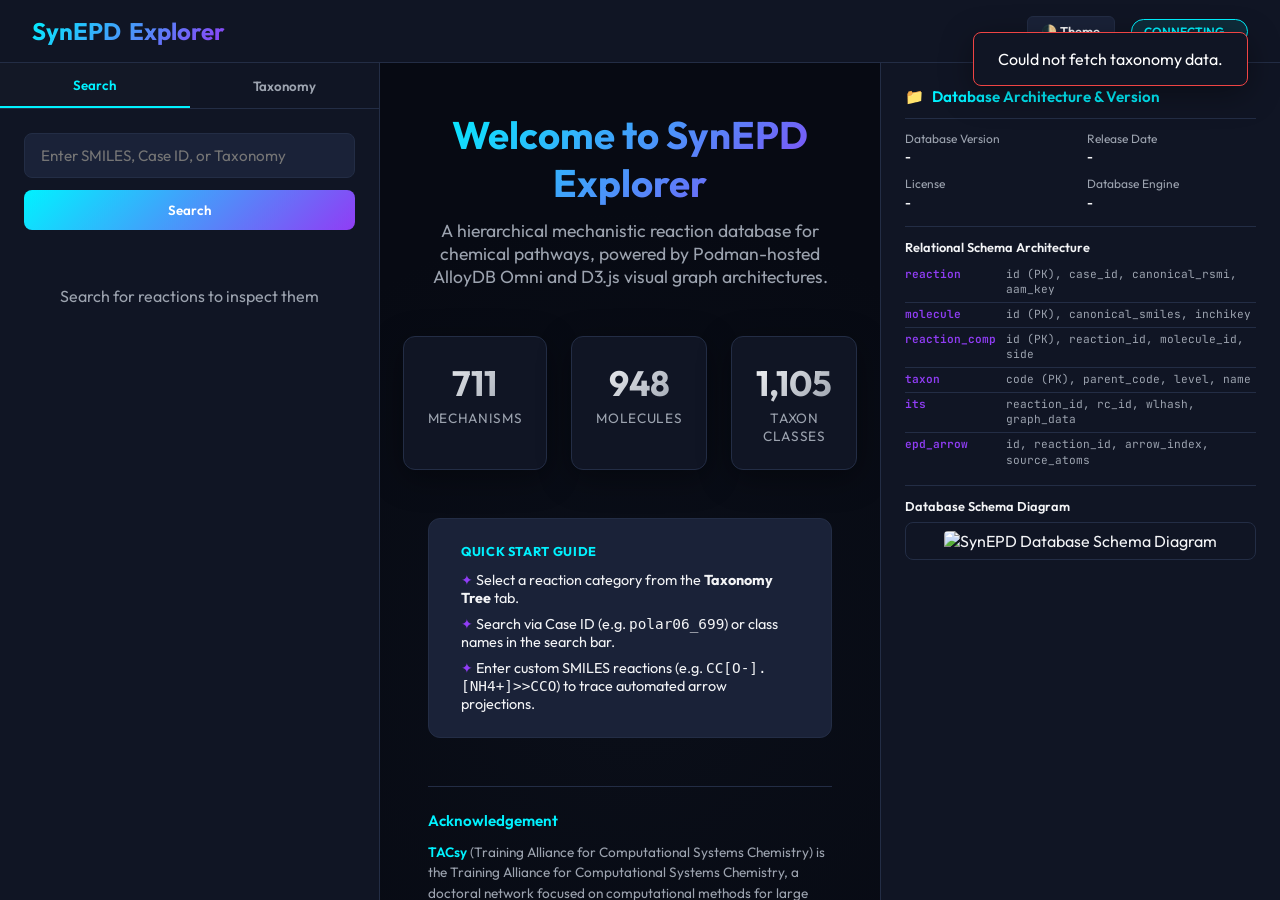
==== synepd/web/static/index.html @ 1757f78b "first commit database" ====
<!DOCTYPE html>
<html lang="en">
<head>
    <meta charset="UTF-8">
    <meta name="viewport" content="width=device-width, initial-scale=1.0">
    <title>SynEPD Explorer</title>
    <link rel="preconnect" href="https://fonts.googleapis.com">
    <link rel="preconnect" href="https://fonts.gstatic.com" crossorigin>
    <link href="https://fonts.googleapis.com/css2?family=Outfit:wght@300;400;500;600;700&family=JetBrains+Mono:wght@400;500&display=swap" rel="stylesheet">
    <script src="https://d3js.org/d3.v7.min.js"></script>
    <!-- Static database architecture schema loading is used to maximize performance and stability -->
    <style>
        :root {
            --bg-primary: #070a13;
            --bg-secondary: #101524;
            --bg-tertiary: #1a2238;
            --accent-cyan: #00f2ff;
            --accent-purple: #903df5;
            --accent-green: #10b981;
            --accent-red: #ef4444;
            --accent-orange: #f59e0b;
            --text-primary: #f3f4f6;
            --text-secondary: #9ca3af;
            --border: #232d45;
            --card-shadow: 0 8px 32px 0 rgba(0, 0, 0, 0.37);

            --accent-1: #00f2ff;
            --accent-2: #903df5;
            --accent-3: #ff9f00;
            --accent-4: #f43f5e;
            --accent-5: #10b981;
            --accent-6: #a855f7;
        }

        body.light-theme {
            --bg-primary: #f8fafc;
            --bg-secondary: #ffffff;
            --bg-tertiary: #f1f5f9;
            --text-primary: #0f172a;
            --text-secondary: #475569;
            --border: #cbd5e1;
            --card-shadow: 0 10px 30px rgba(15, 23, 42, 0.12), 0 1px 3px rgba(15, 23, 42, 0.05);

            --accent-cyan: #026469;
            --accent-purple: #7c3aed;
            --accent-green: #059669;
            --accent-red: #dc2626;
            --accent-orange: #ea580c;

            --accent-1: #026469;
            --accent-2: #7c3aed;
            --accent-3: #ea580c;
            --accent-4: #be123c;
            --accent-5: #059669;
            --accent-6: #8b5cf6;
        }

        /* Specific overrides to make the lower bar highly visible and readable in light mode */
        body.light-theme .graph-controls {
            border-color: #94a3b8;
            background-color: #ffffff;
            box-shadow: 0 10px 30px rgba(15, 23, 42, 0.15);
        }
        body.light-theme .graph-controls,
        body.light-theme .graph-controls label,
        body.light-theme .graph-controls span {
            color: #0f172a !important;
        }
        body.light-theme .control-btn {
            background-color: #f8fafc;
            border-color: #cbd5e1;
            color: #0f172a;
        }
        body.light-theme .control-btn:hover {
            border-color: var(--accent-cyan);
            background-color: #f1f5f9;
            color: var(--accent-cyan);
        }
        body.light-theme #layout-select {
            background-color: #f8fafc;
            border-color: #cbd5e1;
            color: #0f172a !important;
        }
        body.light-theme #layout-select option {
            background-color: #ffffff !important;
            color: #0f172a !important;
        }

        .theme-toggle-btn {
            background-color: var(--bg-tertiary);
            border: 1px solid var(--border);
            color: var(--text-primary);
            padding: 0.35rem 0.85rem;
            border-radius: 6px;
            cursor: pointer;
            font-family: inherit;
            font-size: 0.8rem;
            font-weight: 600;
            transition: all 0.2s;
        }
        .theme-toggle-btn:hover {
            border-color: var(--accent-cyan);
        }

        * { box-sizing: border-box; margin: 0; padding: 0; }
        body {
            font-family: 'Outfit', sans-serif;
            background-color: var(--bg-primary);
            color: var(--text-primary);
            height: 100vh;
            display: flex;
            flex-direction: column;
            overflow: hidden;
        }

        /* Top Header */
        header {
            display: flex;
            align-items: center;
            justify-content: space-between;
            padding: 1rem 2rem;
            background-color: var(--bg-secondary);
            border-bottom: 1px solid var(--border);
            z-index: 100;
        }
        header h1 {
            font-size: 1.5rem;
            font-weight: 700;
            background: linear-gradient(135deg, var(--accent-cyan), var(--accent-purple));
            -webkit-background-clip: text;
            -webkit-text-fill-color: transparent;
            display: flex;
            align-items: center;
            gap: 0.5rem;
        }
        header .db-badge {
            font-size: 0.75rem;
            background-color: rgba(0, 242, 255, 0.1);
            color: var(--accent-cyan);
            border: 1px solid var(--accent-cyan);
            padding: 0.25rem 0.75rem;
            border-radius: 9999px;
            font-weight: 600;
            text-transform: uppercase;
        }

        /* Main Workspace Layout */
        .workspace {
            flex: 1;
            display: flex;
            overflow: hidden;
            position: relative;
        }

        /* Left Side Panel (Search & Taxonomy) */
        .left-panel {
            width: 380px;
            background-color: var(--bg-secondary);
            border-right: 1px solid var(--border);
            display: flex;
            flex-direction: column;
            overflow: hidden;
            transition: all 0.3s ease;
        }
        .panel-tabs {
            display: flex;
            border-bottom: 1px solid var(--border);
        }
        .tab-btn {
            flex: 1;
            padding: 0.85rem;
            background: none;
            border: none;
            color: var(--text-secondary);
            font-family: 'Outfit', sans-serif;
            font-weight: 600;
            cursor: pointer;
            transition: all 0.2s;
            text-align: center;
        }
        .tab-btn:hover {
            color: var(--text-primary);
        }
        .tab-btn.active {
            color: var(--accent-cyan);
            border-bottom: 2px solid var(--accent-cyan);
            background-color: rgba(128, 128, 128, 0.02);
        }
        .tab-content-container {
            flex: 1;
            overflow-y: auto;
            padding: 1.5rem;
        }
        .tab-pane {
            display: none;
        }
        .tab-pane.active {
            display: block;
        }

        /* Search Tab */
        .search-box {
            display: flex;
            flex-direction: column;
            gap: 0.75rem;
            margin-bottom: 1.5rem;
        }
        .search-input {
            width: 100%;
            padding: 0.75rem 1rem;
            border-radius: 8px;
            border: 1px solid var(--border);
            background-color: var(--bg-tertiary);
            color: var(--text-primary);
            font-family: inherit;
            font-size: 0.95rem;
            outline: none;
            transition: border-color 0.2s;
        }
        .search-input:focus {
            border-color: var(--accent-cyan);
        }
        .search-btn {
            padding: 0.75rem;
            border-radius: 8px;
            border: none;
            background: linear-gradient(135deg, var(--accent-cyan), var(--accent-purple));
            color: #fff;
            font-family: inherit;
            font-weight: 600;
            cursor: pointer;
            transition: opacity 0.2s;
        }
        .search-btn:hover {
            opacity: 0.9;
        }
        .search-results {
            display: flex;
            flex-direction: column;
            gap: 0.75rem;
        }
        .result-card {
            background-color: var(--bg-tertiary);
            border: 1px solid var(--border);
            border-radius: 8px;
            padding: 1rem;
            cursor: pointer;
            transition: all 0.2s;
        }
        .result-card:hover {
            border-color: var(--accent-cyan);
            transform: translateY(-2px);
        }
        .result-card h4 {
            font-size: 0.95rem;
            color: var(--text-primary);
            margin-bottom: 0.25rem;
        }
        .result-card p {
            font-size: 0.8rem;
            color: var(--text-secondary);
            font-family: 'JetBrains Mono', monospace;
            white-space: nowrap;
            overflow: hidden;
            text-overflow: ellipsis;
        }

        /* Taxonomy Tree Tab */
        .tree-node {
            margin-left: 0.5rem;
            user-select: none;
        }
        .tree-header {
            display: flex;
            align-items: center;
            gap: 0.5rem;
            padding: 0.4rem 0.5rem;
            border-radius: 4px;
            cursor: pointer;
            transition: background-color 0.2s;
        }
        .tree-header:hover {
            background-color: var(--bg-tertiary);
        }
        .tree-toggle {
            display: inline-block;
            width: 1rem;
            text-align: center;
            color: var(--text-secondary);
            font-size: 0.75rem;
            transition: transform 0.2s;
        }
        .tree-toggle.expanded {
            transform: rotate(90deg);
        }
        .tree-children {
            display: none;
            border-left: 1px dashed var(--border);
            margin-left: 0.5rem;
            padding-left: 0.5rem;
        }
        .tree-children.show {
            display: block;
        }
        .tree-reactions {
            list-style: none;
            margin-left: 1rem;
        }
        .tree-rxn-item {
            padding: 0.3rem 0.5rem;
            border-radius: 4px;
            font-size: 0.85rem;
            cursor: pointer;
            color: var(--text-secondary);
            font-family: 'JetBrains Mono', monospace;
            white-space: nowrap;
            overflow: hidden;
            text-overflow: ellipsis;
        }
        .tree-rxn-item:hover {
            color: var(--accent-cyan);
            background-color: var(--bg-tertiary);
        }

        /* Center Panel (Force Directed Graph Visualizer) */
        .center-panel {
            flex: 1;
            display: flex;
            flex-direction: column;
            background-color: var(--bg-primary);
            position: relative;
            overflow: hidden;
        }
        .graph-viewport {
            flex: 1;
            position: relative;
            cursor: grab;
        }
        .graph-viewport:active {
            cursor: grabbing;
        }
        .graph-controls {
            position: absolute;
            bottom: 2rem;
            left: 50%;
            transform: translateX(-50%);
            background-color: rgba(16, 21, 36, 0.85);
            backdrop-filter: blur(12px);
            border: 1px solid var(--border);
            border-radius: 12px;
            padding: 0.75rem 1.5rem;
            display: flex;
            align-items: center;
            gap: 1.5rem;
            box-shadow: var(--card-shadow);
            z-index: 10;
        }
        .control-btn {
            background-color: var(--bg-tertiary);
            border: 1px solid var(--border);
            color: var(--text-primary);
            width: 2.2rem;
            height: 2.2rem;
            border-radius: 50%;
            cursor: pointer;
            display: flex;
            align-items: center;
            justify-content: center;
            font-size: 1rem;
            transition: all 0.2s;
        }
        .control-btn:hover {
            border-color: var(--accent-cyan);
            color: var(--accent-cyan);
            background-color: var(--bg-secondary);
        }
        .control-btn:disabled {
            opacity: 0.3;
            cursor: not-allowed;
        }
        .step-indicator {
            font-size: 0.9rem;
            font-weight: 600;
            min-width: 80px;
            text-align: center;
        }

        /* Right Panel (Mechanism & Details) */
        .right-panel {
            width: 400px;
            background-color: var(--bg-secondary);
            border-left: 1px solid var(--border);
            display: flex;
            flex-direction: column;
            overflow-y: auto;
            padding: 1.5rem;
        }
        .rxn-header {
            border-bottom: 1px solid var(--border);
            padding-bottom: 1rem;
            margin-bottom: 1.5rem;
        }
        .rxn-header h2 {
            font-size: 1.4rem;
            color: var(--text-primary);
            margin-bottom: 0.25rem;
        }
        .rxn-header .taxonomy-path {
            font-size: 0.8rem;
            color: var(--text-secondary);
            display: block;
            margin-bottom: 0.5rem;
        }
        .smiles-box {
            background-color: var(--bg-tertiary);
            border: 1px solid var(--border);
            border-radius: 6px;
            padding: 0.75rem;
            font-family: 'JetBrains Mono', monospace;
            font-size: 0.8rem;
            margin-bottom: 1.5rem;
            word-break: break-all;
        }
        .smiles-label {
            font-size: 0.7rem;
            text-transform: uppercase;
            color: var(--accent-cyan);
            display: block;
            margin-bottom: 0.25rem;
            font-weight: bold;
        }

        .section-title {
            font-size: 1rem;
            text-transform: uppercase;
            letter-spacing: 0.05em;
            color: var(--text-secondary);
            margin-bottom: 1rem;
            border-bottom: 1px solid var(--border);
            padding-bottom: 0.25rem;
        }

        /* EPD Step List */
        .step-list {
            display: flex;
            flex-direction: column;
            gap: 0.75rem;
        }
        .step-item {
            background-color: var(--bg-tertiary);
            border: 1px solid var(--border);
            border-radius: 8px;
            padding: 1rem;
            cursor: pointer;
            transition: all 0.2s;
            border-left: 4px solid var(--border);
        }
        .step-item:hover {
            border-color: var(--accent-cyan);
        }
        .step-item.active {
            border-left-color: var(--accent-cyan);
            background-color: rgba(0, 242, 255, 0.02);
            box-shadow: inset 0 0 10px rgba(0, 242, 255, 0.05);
        }
        .step-header {
            display: flex;
            justify-content: space-between;
            align-items: center;
            margin-bottom: 0.5rem;
        }
        .step-number {
            font-size: 0.8rem;
            font-weight: 700;
            color: var(--accent-cyan);
            text-transform: uppercase;
        }
        .step-badge {
            font-size: 0.7rem;
            background-color: var(--bg-primary);
            border: 1px solid var(--border);
            color: var(--text-primary);
            padding: 0.15rem 0.4rem;
            border-radius: 4px;
            font-family: 'JetBrains Mono', monospace;
        }
        .step-desc {
            font-size: 0.85rem;
            color: var(--text-secondary);
        }
        /* Copy to Clipboard Buttons */
        .copy-btn {
            background: transparent;
            border: none;
            color: var(--accent-cyan);
            font-size: 0.75rem;
            cursor: pointer;
            padding: 2px 6px;
            border-radius: 4px;
            font-weight: 600;
            transition: background 0.2s, transform 0.1s;
        }
        .copy-btn:hover {
            background: rgba(0, 242, 255, 0.12);
        }
        body.light-theme .copy-btn:hover {
            background: rgba(2, 100, 105, 0.1);
        }
        .copy-btn:active {
            transform: scale(0.95);
        }

        /* Schema Image/Mermaid Container & Hover */
        .schema-img-container {
            margin-top: 0.5rem;
            border: 1px solid var(--border);
            border-radius: 8px;
            padding: 0.5rem;
            background: var(--bg-secondary);
            overflow: hidden;
            display: flex;
            justify-content: center;
            align-items: center;
            cursor: pointer;
            transition: all 0.3s cubic-bezier(0.4, 0, 0.2, 1);
            max-height: 250px;
        }
        .schema-img-container:hover {
            border-color: var(--accent-cyan);
            box-shadow: 0 4px 20px rgba(0, 242, 255, 0.15);
            transform: translateY(-2px);
        }
        .schema-img-container img {
            max-width: 100%;
            height: auto;
            border-radius: 4px;
            display: block;
            transition: transform 0.3s ease;
        }
        .schema-img-container:hover img {
            transform: scale(1.02);
        }

        /* Modal Overlay Styles */
        .modal-overlay {
            display: flex;
            visibility: hidden;
            pointer-events: none;
            position: fixed;
            z-index: 9999;
            left: 0;
            top: 0;
            width: 100vw;
            height: 100vh;
            background-color: rgba(7, 10, 19, 0.95);
            align-items: center;
            justify-content: center;
            cursor: zoom-out;
            opacity: 0;
            transition: opacity 0.25s ease, visibility 0.25s ease;
        }
        .modal-overlay.show {
            opacity: 1;
            visibility: visible;
            pointer-events: auto;
        }
        .modal-content {
            border-radius: 12px;
            border: 1px solid var(--border);
            box-shadow: 0 20px 50px rgba(0, 0, 0, 0.6);
            cursor: default;
            transform: scale(0.95);
            transition: transform 0.25s cubic-bezier(0.4, 0, 0.2, 1);
        }
        .modal-overlay.show .modal-content {
            transform: scale(1);
        }
        .modal-close {
            position: absolute;
            top: 1.5rem;
            right: 2rem;
            color: var(--text-secondary);
            font-size: 2.5rem;
            font-weight: bold;
            cursor: pointer;
            transition: color 0.2s;
            user-select: none;
        }
        .modal-close:hover {
            color: var(--accent-cyan);
        }

        /* Welcome Dashboard Styles */
        .welcome-container {
            display: flex;
            flex-direction: column;
            align-items: center;
            justify-content: center;
            height: 100%;
            padding: 3rem;
            text-align: center;
            background: radial-gradient(circle at center, rgba(30, 41, 59, 0.15) 0%, rgba(7, 10, 19, 0) 70%);
        }
        .welcome-container h2 {
            font-size: 2.4rem;
            margin-bottom: 0.75rem;
            background: linear-gradient(135deg, var(--accent-cyan), var(--accent-purple));
            -webkit-background-clip: text;
            -webkit-text-fill-color: transparent;
            font-weight: 700;
        }
        .welcome-container p {
            color: var(--text-secondary);
            margin-bottom: 3rem;
            font-size: 1.1rem;
            max-width: 600px;
        }
        .dashboard-grid {
            display: flex;
            gap: 1.5rem;
            justify-content: center;
            width: 100%;
            max-width: 650px;
            margin-bottom: 3rem;
        }
        .dash-card {
            flex: 1;
            background: var(--bg-secondary);
            border: 1px solid var(--border);
            border-radius: 12px;
            padding: 1.5rem;
            box-shadow: var(--card-shadow);
            transition: all 0.3s cubic-bezier(0.4, 0, 0.2, 1);
        }
        .dash-card:hover {
            border-color: var(--accent-cyan);
            transform: translateY(-4px);
            box-shadow: 0 12px 24px rgba(128, 128, 128, 0.1);
        }
        .dash-card h3 {
            font-size: 2.2rem;
            color: var(--text-primary);
            margin-bottom: 0.25rem;
            background: linear-gradient(135deg, var(--text-primary), var(--text-secondary));
            -webkit-background-clip: text;
            -webkit-text-fill-color: transparent;
        }
        .dash-card p {
            font-size: 0.85rem;
            color: var(--text-secondary);
            margin-bottom: 0;
            text-transform: uppercase;
            letter-spacing: 0.05em;
        }
        .quickstart-box {
            text-align: left;
            max-width: 550px;
            background: var(--bg-tertiary);
            border: 1px solid var(--border);
            border-radius: 12px;
            padding: 1.5rem 2rem;
            font-size: 0.9rem;
        }
        .quickstart-box h4 {
            color: var(--accent-cyan);
            margin-bottom: 0.75rem;
            text-transform: uppercase;
            font-size: 0.8rem;
            letter-spacing: 0.05em;
        }
        .quickstart-box ul {
            list-style: none;
            display: flex;
            flex-direction: column;
            gap: 0.5rem;
        }
        .quickstart-box li::before {
            content: "✦ ";
            color: var(--accent-purple);
        }

        /* SVG styles for D3 graph */
        svg {
            width: 100%;
            height: 100%;
        }
        .node circle {
            stroke: var(--bg-secondary);
            stroke-width: 1.5px;
            transition: fill 0.3s, stroke 0.3s;
        }
        .node text {
            font-family: 'Outfit', sans-serif;
            font-weight: 700;
            pointer-events: none;
            fill: #fff;
        }
        .node .map-label {
            font-family: 'JetBrains Mono', monospace;
            font-size: 0.65rem;
            fill: var(--text-secondary);
            font-weight: 400;
        }
        .link {
            stroke-opacity: 0.6;
            transition: stroke 0.3s, stroke-width 0.3s;
        }
        .link.breaking {
            stroke: var(--accent-red);
            stroke-dasharray: 4 4;
            stroke-width: 3.5px;
        }
        .link.forming {
            stroke: var(--accent-green);
            stroke-dasharray: 4 4;
            stroke-width: 3.5px;
        }
        .link.changing {
            stroke: var(--accent-orange);
            stroke-width: 3px;
        }
        .link.unchanged {
            stroke: #4b5563;
            stroke-width: 2px;
        }

        /* EPD Arrow representation */
        .epd-arrow {
            fill: none;
            stroke: var(--accent-cyan);
            stroke-width: 3.5px;
            stroke-dasharray: 8 6;
            animation: flow 1.5s linear infinite;
            filter: drop-shadow(0 0 5px var(--accent-cyan));
        }

        @keyframes flow {
            from {
                stroke-dashoffset: 28;
            }
            to {
                stroke-dashoffset: 0;
            }
        }

        /* Toast notifications */
        .toast {
            position: fixed;
            top: 2rem;
            right: 2rem;
            background-color: var(--bg-secondary);
            border: 1px solid var(--accent-red);
            color: #fff;
            padding: 1rem 1.5rem;
            border-radius: 8px;
            box-shadow: var(--card-shadow);
            z-index: 1000;
            display: none;
            animation: slideIn 0.3s ease forwards;
        }
        @keyframes slideIn {
            from { transform: translateX(100%); opacity: 0; }
            to { transform: translateX(0); opacity: 1; }
        }
    </style>
</head>
<body>

    <header>
        <h1 style="cursor: pointer;" onclick="goHome()" title="Go to Main Page"><span>SynEPD</span> Explorer</h1>
        <div style="display: flex; align-items: center; gap: 1rem;">
            <button class="theme-toggle-btn" onclick="toggleTheme()" title="Toggle Light/Dark Theme">🌓 Theme</button>
            <div class="db-badge" id="db-badge">Connecting...</div>
        </div>
    </header>

    <div class="workspace">
        <!-- Left Side Panel -->
        <div class="left-panel">
            <div class="panel-tabs">
                <button class="tab-btn active" onclick="switchTab('search')">Search</button>
                <button class="tab-btn" onclick="switchTab('taxonomy')">Taxonomy</button>
            </div>
            
            <div class="tab-content-container">
                <!-- Search Tab Pane -->
                <div id="tab-search" class="tab-pane active">
                    <div class="search-box">
                        <input type="text" id="search-input" class="search-input" placeholder="Enter SMILES, Case ID, or Taxonomy" onkeydown="if(event.key==='Enter') triggerSearch()">
                        <button class="search-btn" onclick="triggerSearch()">Search</button>
                    </div>
                    <div class="search-results" id="search-results">
                        <p style="color: var(--text-secondary); text-align: center; margin-top: 2rem;">Search for reactions to inspect them</p>
                    </div>
                </div>

                <!-- Taxonomy Tab Pane -->
                <div id="tab-taxonomy" class="tab-pane">
                    <div id="taxonomy-tree-container">
                        <p style="color: var(--text-secondary); text-align: center;">Loading hierarchy...</p>
                    </div>
                </div>
            </div>
        </div>

        <!-- Center Graph Panel -->
        <div class="center-panel">
            <div class="graph-viewport" id="graph-viewport">
                <div class="welcome-container" id="welcome-panel">
                    <h2>Welcome to SynEPD Explorer</h2>
                    <p>A hierarchical mechanistic reaction database for chemical pathways, powered by Podman-hosted AlloyDB Omni and D3.js visual graph architectures.</p>
                    
                    <div class="dashboard-grid">
                        <div class="dash-card">
                            <h3 id="dash-mechanisms-val">711</h3>
                            <p>Mechanisms</p>
                        </div>
                        <div class="dash-card">
                            <h3 id="dash-molecules-val">948</h3>
                            <p>Molecules</p>
                        </div>
                        <div class="dash-card">
                            <h3 id="dash-taxons-val">1,105</h3>
                            <p>Taxon Classes</p>
                        </div>
                    </div>
                    
                    <div class="quickstart-box" style="margin-bottom: 1.5rem;">
                        <h4>Quick Start Guide</h4>
                        <ul>
                            <li>Select a reaction category from the <strong>Taxonomy Tree</strong> tab.</li>
                            <li>Search via Case ID (e.g. <code>polar06_699</code>) or class names in the search bar.</li>
                            <li>Enter custom SMILES reactions (e.g. <code>CC[O-].[NH4+]>>CCO</code>) to trace automated arrow projections.</li>
                        </ul>
                    </div>

                    <!-- Acknowledgement section -->
                    <div class="acknowledgement-section" style="margin-top: 1.5rem; border-top: 1px solid var(--border); padding-top: 1.5rem; width: 100%; max-width: 650px; text-align: left;">
                        <h4 style="margin-bottom: 0.75rem; color: var(--accent-cyan); font-size: 0.95rem; font-weight: 600;">Acknowledgement</h4>
                        
                        <p style="font-size: 0.85rem; color: var(--text-secondary); line-height: 1.5; margin-bottom: 1.25rem;">
                            <a href="https://tacsy.eu/" target="_blank" style="color: var(--accent-cyan); font-weight: 600; text-decoration: none;">TACsy</a> (Training Alliance for Computational Systems Chemistry) is the Training Alliance for Computational Systems Chemistry, a doctoral network focused on computational methods for large chemical reaction networks.
                        </p>
                        
                        <div style="display: flex; flex-wrap: wrap; gap: 1rem; justify-content: space-between; align-items: center; background: var(--bg-secondary); border: 1px solid var(--border); border-radius: 8px; padding: 1rem; margin-bottom: 1.25rem;">
                            <a href="https://tacsy.eu/" target="_blank" style="flex: 1; min-width: 160px; display: flex; justify-content: center;">
                                <img src="/static/tacsy-logo.jpg" alt="TACsy logo" style="max-width: 160px; height: auto; border-radius: 4px; display: block;" />
                            </a>
                            <a href="https://ec.europa.eu/regional_policy/information-sources/logo-download-center_en" target="_blank" style="flex: 1; min-width: 200px; display: flex; justify-content: center;">
                                <img src="/static/eu-funded.jpg" alt="Funded by the European Union" style="max-width: 260px; height: auto; border-radius: 4px; display: block;" />
                            </a>
                        </div>
                        
                        <p style="font-size: 0.85rem; color: var(--text-secondary); line-height: 1.5; margin-bottom: 1rem;">
                            This project has received funding from the European Union's Horizon Europe Doctoral Network programme under the Marie Skłodowska-Curie grant agreement No 101072930.
                        </p>
                        
                        <div style="display: flex; flex-wrap: wrap; gap: 0.4rem; margin-bottom: 1rem;">
                            <span style="font-size: 10px; background: var(--bg-tertiary); border: 1px solid var(--border); color: var(--text-primary); padding: 3px 8px; border-radius: 999px; font-weight: 500;">Horizon Europe</span>
                            <span style="font-size: 10px; background: var(--bg-tertiary); border: 1px solid var(--border); color: var(--text-primary); padding: 3px 8px; border-radius: 999px; font-weight: 500;">MSCA Doctoral Network</span>
                            <span style="font-size: 10px; background: var(--bg-tertiary); border: 1px solid var(--border); color: var(--text-primary); padding: 3px 8px; border-radius: 999px; font-weight: 500;">Grant No 101072930</span>
                            <span style="font-size: 10px; background: var(--bg-tertiary); border: 1px solid var(--border); color: var(--text-primary); padding: 3px 8px; border-radius: 999px; font-weight: 500;">Computational systems chemistry</span>
                        </div>
                        
                        <p style="font-size: 0.85rem; color: var(--text-secondary); line-height: 1.5; margin-bottom: 0;">
                            See the <a href="https://tacsy.eu/" target="_blank" style="color: var(--accent-cyan); text-decoration: none;">TACsy website</a> for the broader training network.
                        </p>
                    </div>
                </div>
            </div>
            
            <!-- Graph Navigation Controls -->
            <div class="graph-controls" id="graph-controls-panel" style="display: none;">
                <button class="control-btn" id="btn-prev" onclick="changeStep(-1)" title="Previous Step">◀</button>
                <button class="control-btn" id="btn-play" onclick="togglePlay()" title="Play Mechanism">▶</button>
                <div class="step-indicator" id="step-indicator">Step 1 / 1</div>
                <button class="control-btn" id="btn-next" onclick="changeStep(1)" title="Next Step">▶</button>
                
                <div style="border-left: 1px solid var(--border); height: 20px; margin: 0 0.5rem;"></div>
                
                <label style="display: flex; align-items: center; gap: 0.35rem; font-size: 0.8rem; color: var(--text-secondary); cursor: pointer; user-select: none;">
                    <input type="checkbox" id="show-all-checkbox" onchange="drawActiveEPDArrows()" style="cursor: pointer; accent-color: var(--accent-cyan);">
                    <span>Show All Steps</span>
                </label>
                
                <div style="border-left: 1px solid var(--border); height: 20px; margin: 0 0.5rem;"></div>
                
                <div style="display: flex; align-items: center; gap: 0.5rem; font-size: 0.8rem; color: var(--text-secondary);">
                    <span>Layout:</span>
                    <select id="layout-select" onchange="toggleLayout()" style="background-color: var(--bg-tertiary); border: 1px solid var(--border); color: var(--text-primary); border-radius: 6px; padding: 0.2rem 0.5rem; outline: none; font-family: inherit; font-size: 0.8rem; cursor: pointer;">
                        <option value="force">Force-Directed</option>
                        <option value="rdkit">Chemist 2D</option>
                    </select>
                </div>
            </div>
        </div>

        <!-- Right Side Panel -->
        <div class="right-panel">
            <div id="detail-fallback" style="display: block; width: 100%;">
                <div class="db-status-section" style="text-align: left; width: 100%;">
                    <h4 style="margin-bottom: 0.75rem; color: var(--accent-cyan); display: flex; align-items: center; gap: 0.5rem; font-size: 0.95rem; font-weight: 600; border-bottom: 1px solid var(--border); padding-bottom: 0.75rem;">
                        <span>📁</span> Database Architecture & Version
                    </h4>
                    
                    <div style="display: grid; grid-template-columns: 1fr 1fr; gap: 0.75rem; font-size: 0.8rem; margin-bottom: 1rem; margin-top: 0.5rem;">
                        <div>
                            <p style="color: var(--text-secondary); margin-bottom: 0.15rem; font-size: 0.75rem;">Database Version</p>
                            <p id="db-version-val" style="font-weight: 600; color: var(--text-primary); margin-bottom: 0;">-</p>
                        </div>
                        <div>
                            <p style="color: var(--text-secondary); margin-bottom: 0.15rem; font-size: 0.75rem;">Release Date</p>
                            <p id="db-release-date-val" style="font-weight: 600; color: var(--text-primary); margin-bottom: 0;">-</p>
                        </div>
                        <div>
                            <p style="color: var(--text-secondary); margin-bottom: 0.15rem; font-size: 0.75rem;">License</p>
                            <p id="db-license-val" style="font-weight: 600; color: var(--text-primary); margin-bottom: 0;">-</p>
                        </div>
                        <div>
                            <p style="color: var(--text-secondary); margin-bottom: 0.15rem; font-size: 0.75rem;">Database Engine</p>
                            <p id="db-engine-val" style="font-weight: 600; color: var(--text-primary); margin-bottom: 0;">-</p>
                        </div>
                    </div>
                    
                    <div style="border-top: 1px solid var(--border); padding-top: 0.75rem;">
                        <p style="color: var(--text-primary); font-size: 0.8rem; margin-bottom: 0.5rem; font-weight: 600;">Relational Schema Architecture</p>
                        <div style="font-family: 'JetBrains Mono', monospace; font-size: 0.7rem; color: var(--text-secondary); line-height: 1.4; margin-bottom: 0.75rem;">
                            <div style="display: grid; grid-template-columns: 95px 1fr; gap: 0.4rem; padding: 0.25rem 0; border-bottom: 1px solid var(--border);">
                                <span style="color: var(--accent-purple); font-weight: 600;">reaction</span>
                                <span>id (PK), case_id, canonical_rsmi, aam_key</span>
                            </div>
                            <div style="display: grid; grid-template-columns: 95px 1fr; gap: 0.4rem; padding: 0.25rem 0; border-bottom: 1px solid var(--border);">
                                <span style="color: var(--accent-purple); font-weight: 600;">molecule</span>
                                <span>id (PK), canonical_smiles, inchikey</span>
                            </div>
                            <div style="display: grid; grid-template-columns: 95px 1fr; gap: 0.4rem; padding: 0.25rem 0; border-bottom: 1px solid var(--border);">
                                <span style="color: var(--accent-purple); font-weight: 600;">reaction_comp</span>
                                <span>id (PK), reaction_id, molecule_id, side</span>
                            </div>
                            <div style="display: grid; grid-template-columns: 95px 1fr; gap: 0.4rem; padding: 0.25rem 0; border-bottom: 1px solid var(--border);">
                                <span style="color: var(--accent-purple); font-weight: 600;">taxon</span>
                                <span>code (PK), parent_code, level, name</span>
                            </div>
                            <div style="display: grid; grid-template-columns: 95px 1fr; gap: 0.4rem; padding: 0.25rem 0; border-bottom: 1px solid var(--border);">
                                <span style="color: var(--accent-purple); font-weight: 600;">its</span>
                                <span>reaction_id, rc_id, wlhash, graph_data</span>
                            </div>
                            <div style="display: grid; grid-template-columns: 95px 1fr; gap: 0.4rem; padding: 0.25rem 0;">
                                <span style="color: var(--accent-purple); font-weight: 600;">epd_arrow</span>
                                <span>id, reaction_id, arrow_index, source_atoms</span>
                            </div>
                        </div>
                        
                        <div style="border-top: 1px solid var(--border); padding-top: 0.75rem;">
                            <p style="color: var(--text-primary); font-size: 0.8rem; font-weight: 600; margin-bottom: 0.4rem;">Database Schema Diagram</p>
                            <div class="schema-img-container" onclick="openSchemaModal()" title="Click to view full screen">
                                <img src="/static/data_arch.png" alt="SynEPD Database Schema Diagram" />
                            </div>
                        </div>
                    </div>
                </div>
            </div>
            <div id="detail-panel" style="display: none;">
                <div class="rxn-header">
                    <span class="taxonomy-path" id="detail-tax-path">Taxonomy Path</span>
                    <h2 id="detail-name" style="margin: 0.25rem 0 0 0; font-size: 1.2rem; color: var(--text-primary); font-family: 'Outfit', sans-serif;">Reaction Name</h2>
                    <div id="detail-case-id" style="display: none; font-family: 'JetBrains Mono', monospace; font-size: 0.85rem; color: var(--text-secondary); margin-top: 0.25rem;">POLAR_1</div>
                </div>
                
                <div class="smiles-box" id="detail-balance-warning-box" style="display: none; background: rgba(245, 158, 11, 0.15); border-left: 4px solid var(--accent-orange); color: var(--accent-orange); margin-bottom: 1rem; font-weight: 500; font-size: 0.85rem; padding: 0.75rem 1rem; border-radius: 4px;">
                    ⚠️ Imbalanced query: automatically balanced and matched to template.
                </div>
                
                <div class="smiles-box">
                    <div style="display: flex; justify-content: space-between; align-items: center; margin-bottom: 0.25rem;">
                        <span class="smiles-label">Canonical SMILES</span>
                        <button class="copy-btn" onclick="copyText('detail-smiles')" title="Copy to Clipboard">📋 Copy</button>
                    </div>
                    <div id="detail-smiles">CC[O-]>>CCO</div>
                </div>

                <div class="smiles-box">
                    <div style="display: flex; justify-content: space-between; align-items: center; margin-bottom: 0.25rem;">
                        <span class="smiles-label">Atom-Mapped key</span>
                        <button class="copy-btn" onclick="copyText('detail-aam')" title="Copy to Clipboard">📋 Copy</button>
                    </div>
                    <div id="detail-aam">AAM Key</div>
                </div>

                <h3 class="section-title">EPD Arrow Steps</h3>
                <div class="step-list" id="detail-step-list">
                    <!-- Steps injected dynamically -->
                </div>
            </div>
        </div>
    </div>

    <!-- Error Toast -->
    <div class="toast" id="toast-err">
        An error occurred.
    </div>

    <script>
        const API_BASE = window.location.origin;
        let activeReaction = null;
        let activeStepIndex = 1; // 1-indexed EPD step
        let playInterval = null;

        const stepColors = [
            "var(--accent-1)",
            "var(--accent-2)",
            "var(--accent-3)",
            "var(--accent-4)",
            "var(--accent-5)",
            "var(--accent-6)"
        ];

        function searchFromSketcher() {
            if (!jsmeApplet) {
                showError("Sketcher not loaded yet.");
                return;
            }
            let smiles = jsmeApplet.smiles();
            if (!smiles) {
                showError("Please draw a reaction first.");
                return;
            }
            document.getElementById('search-input').value = smiles;
            switchTab('search');
            triggerSearch();
        }

        // D3 force simulation variables
        let svg, simulation, linkGroup, nodeGroup, arrowGroup;

        // Colors for chemical elements
        const elementColors = {
            "C": "#4b5563", // Dark grey
            "O": "#ef4444", // Red
            "N": "#3b82f6", // Blue
            "H": "#06b6d4", // Cyan
            "P": "#f59e0b", // Yellow/Orange
            "S": "#d97706", // Brownish/Orange
            "F": "#10b981", // Green
            "Cl": "#059669", // Dark Green
            "Br": "#047857", // Deep Green
        };

        // Initialize connection status
        async function checkConnection() {
            try {
                const res = await fetch(`${API_BASE}/api/taxonomy`);
                if (res.ok) {
                    document.getElementById('db-badge').innerText = "Online";
                    document.getElementById('db-badge').style.borderColor = "var(--accent-green)";
                    document.getElementById('db-badge').style.color = "var(--accent-green)";
                    document.getElementById('db-badge').style.backgroundColor = "rgba(16, 185, 129, 0.1)";
                    loadTaxonomyTree();
                } else {
                    showError("Could not fetch taxonomy data.");
                }
            } catch (err) {
                showError("Cannot connect to server. Run server.py first.");
            }
        }

        function showError(msg) {
            const toast = document.getElementById('toast-err');
            toast.innerText = msg;
            toast.style.display = "block";
            setTimeout(() => { toast.style.display = "none"; }, 4000);
        }

        // Tab Switching
        function switchTab(tabId) {
            document.querySelectorAll('.tab-btn').forEach(btn => {
                const onclickStr = btn.getAttribute('onclick');
                if (onclickStr && onclickStr.includes(`'${tabId}'`)) {
                    btn.classList.add('active');
                } else {
                    btn.classList.remove('active');
                }
            });
            document.querySelectorAll('.tab-pane').forEach(pane => pane.classList.remove('active'));
            document.getElementById(`tab-${tabId}`).classList.add('active');
        }

        // Search Reactions
        async function triggerSearch() {
            let val = document.getElementById('search-input').value.trim();
            if (!val) return;
            
            // Standardize single reaction arrow to double arrows if needed
            if (val.includes(">") && !val.includes(">>")) {
                val = val.replace(">", ">>");
                document.getElementById('search-input').value = val;
            }
            
            const resultsContainer = document.getElementById('search-results');
            resultsContainer.innerHTML = '<p style="color: var(--text-secondary); text-align: center;">Searching...</p>';

            try {
                // If it is a query template or custom query SMILES
                let res;
                if (val.includes(">>")) {
                    res = await fetch(`${API_BASE}/api/query-epd`, {
                        method: "POST",
                        headers: { "Content-Type": "application/json" },
                        body: JSON.stringify({ rsmi: val })
                    });
                    const data = await res.json();
                    if (data.success) {
                        resultsContainer.innerHTML = '';
                        const card = document.createElement('div');
                        card.className = "result-card";
                        card.onclick = () => loadQueryEPDResult(data);
                        
                        let balanceNotice = '';
                        if (data.balanced_from_imbalanced) {
                            balanceNotice = `<p style="color: var(--accent-orange); font-size: 11px; margin-top: 4px; font-weight: 500; margin-bottom: 0;">⚠️ Imbalanced query: automatically balanced</p>`;
                            console.warn("SynEPD balanced query reaction:", data.original_imbalanced_query, "->", data.canonical_rsmi);
                        }
                        
                        card.innerHTML = `
                            <h4>Projected Template Match</h4>
                            <p style="color: var(--accent-cyan); font-size: 12px; margin-bottom: 4px; margin-top: 2px;">Path: ${data.path === 1 ? 'Direct DB Match' : 'Template Balanced Projection'}</p>
                            <p style="font-family: 'JetBrains Mono', monospace; font-size: 11px; word-break: break-all; margin-bottom: 0; color: var(--text-secondary);">${data.canonical_rsmi || ''}</p>
                            ${balanceNotice}
                        `;
                        resultsContainer.appendChild(card);
                    } else {
                        resultsContainer.innerHTML = `<p style="color: var(--accent-red); text-align: center;">No match: ${data.error || 'Check balance'}</p>`;
                    }
                    return;
                }
                
                // General text search
                res = await fetch(`${API_BASE}/api/reactions/search?query=${encodeURIComponent(val)}`);
                const data = await res.json();
                
                resultsContainer.innerHTML = '';
                if (data.length === 0) {
                    resultsContainer.innerHTML = '<p style="color: var(--text-secondary); text-align: center;">No matching reactions found</p>';
                    return;
                }
                
                data.forEach(rxn => {
                    const card = document.createElement('div');
                    card.className = "result-card";
                    card.onclick = () => loadReaction(rxn.id);
                    card.innerHTML = `
                        <div style="display: flex; justify-content: space-between; align-items: center; margin-bottom: 4px;">
                            <h4 style="margin: 0; font-family: 'Outfit', sans-serif;">${rxn.name || rxn.case_id}</h4>
                            ${rxn.taxonomy ? `<span style="font-size: 10px; background: rgba(0, 242, 255, 0.12); color: var(--accent-cyan); padding: 2px 6px; border-radius: 4px; font-weight: 500; font-family: 'Outfit', sans-serif;">${rxn.taxonomy}</span>` : ''}
                        </div>
                        ${rxn.name ? `<p style="font-size: 11px; margin: 0 0 4px 0; color: var(--text-secondary); font-family: 'JetBrains Mono', monospace;">${rxn.case_id}</p>` : ''}
                        <p style="font-family: 'JetBrains Mono', monospace; font-size: 11px; word-break: break-all; margin: 0; color: var(--text-secondary);">${rxn.canonical_rsmi}</p>
                    `;
                    resultsContainer.appendChild(card);
                });
            } catch (err) {
                showError("Search failed.");
            }
        }

        // Load Taxonomy Tree
        async function loadTaxonomyTree() {
            const container = document.getElementById('taxonomy-tree-container');
            try {
                const res = await fetch(`${API_BASE}/api/taxonomy`);
                const data = await res.json();
                container.innerHTML = '';
                buildTreeNode(data.taxonomy, container);
            } catch (err) {
                container.innerHTML = '<p style="color: var(--accent-red);">Failed to load taxonomy.</p>';
            }
        }

        function buildTreeNode(nodes, container) {
            nodes.forEach(node => {
                const nodeDiv = document.createElement('div');
                nodeDiv.className = "tree-node";
                
                const hasChildren = (node.children && node.children.length > 0) || (node.reactions && node.reactions.length > 0);
                
                const header = document.createElement('div');
                header.className = "tree-header";
                header.innerHTML = `
                    <span class="tree-toggle ${hasChildren ? '' : 'leaf'}">${hasChildren ? '▶' : '•'}</span>
                    <span style="font-weight: 500;">${node.code} — ${node.name}</span>
                `;
                
                nodeDiv.appendChild(header);

                if (hasChildren) {
                    const childrenDiv = document.createElement('div');
                    childrenDiv.className = "tree-children";
                    
                    // Recursive children
                    if (node.children && node.children.length > 0) {
                        buildTreeNode(node.children, childrenDiv);
                    }
                    
                    // Leaf reactions
                    if (node.reactions && node.reactions.length > 0) {
                        const list = document.createElement('ul');
                        list.className = "tree-reactions";
                        node.reactions.forEach(rxn => {
                            const li = document.createElement('li');
                            li.className = "tree-rxn-item";
                            li.innerText = `${rxn.name || rxn.case_id} | ${rxn.canonical_rsmi}`;
                            li.onclick = (e) => {
                                e.stopPropagation();
                                loadReaction(rxn.id);
                            };
                            list.appendChild(li);
                        });
                        childrenDiv.appendChild(list);
                    }
                    
                    nodeDiv.appendChild(childrenDiv);

                    header.onclick = () => {
                        const expanded = childrenDiv.classList.toggle('show');
                        header.querySelector('.tree-toggle').classList.toggle('expanded', expanded);
                    };
                }
                
                container.appendChild(nodeDiv);
            });
        }

        // Copy to clipboard helper
        function copyText(elementId) {
            const text = document.getElementById(elementId).innerText;
            navigator.clipboard.writeText(text).then(() => {
                const btn = event.currentTarget;
                const origText = btn.innerText;
                btn.innerText = "✓ Copied";
                btn.style.color = "var(--accent-green)";
                setTimeout(() => { 
                    btn.innerText = origText; 
                    btn.style.color = "";
                }, 2000);
            }).catch(err => {
                showError("Failed to copy text.");
            });
        }

        // Load Query EPD results
        function loadQueryEPDResult(data) {
            activeReaction = {
                case_id: data.case_id || "Projected Query",
                name: data.name || (data.case_id ? data.case_id : "Projected Query"),
                canonical_rsmi: data.canonical_rsmi || (data.mapped_rsmi ? data.mapped_rsmi.replace(/:\d+/g, '') : ''),
                aam_key: data.mapped_rsmi,
                taxonomy: data.taxonomy || { code: "DYNAMIC", name: "Custom EPD Projection", level: 4 },
                arrows: data.arrows,
                its_graph: data.its_graph,
                balanced_from_imbalanced: data.balanced_from_imbalanced || false,
                original_imbalanced_query: data.original_imbalanced_query || null
            };
            renderReactionDetails();
        }

        // Load specific reaction by ID
        async function loadReaction(rxnId) {
            try {
                const res = await fetch(`${API_BASE}/api/reactions/${rxnId}`);
                activeReaction = await res.json();
                renderReactionDetails();
            } catch (err) {
                showError("Failed to fetch reaction details.");
            }
        }

        function renderReactionDetails() {
            if (!activeReaction) return;

            document.getElementById('detail-fallback').style.display = "none";
            document.getElementById('detail-panel').style.display = "block";
            document.getElementById('graph-controls-panel').style.display = "flex";

            const selectEl = document.getElementById('layout-select');
            if (selectEl) {
                selectEl.value = 'force';
            }

            // Update details texts
            document.getElementById('detail-name').innerText = activeReaction.name || activeReaction.case_id;
            document.getElementById('detail-case-id').innerText = activeReaction.case_id;
            document.getElementById('detail-smiles').innerText = activeReaction.canonical_rsmi;
            document.getElementById('detail-aam').innerText = activeReaction.aam_key;
            
            // Show/hide balance warning box
            const warningBox = document.getElementById('detail-balance-warning-box');
            if (activeReaction.balanced_from_imbalanced) {
                warningBox.style.display = 'block';
            } else {
                warningBox.style.display = 'none';
            }
            
            if (activeReaction.taxonomy) {
                document.getElementById('detail-tax-path').innerText = activeReaction.taxonomy.code;
            } else {
                document.getElementById('detail-tax-path').innerText = "DYNAMIC";
            }

            // Update steps list
            const stepsContainer = document.getElementById('detail-step-list');
            stepsContainer.innerHTML = '';
            
            activeReaction.arrows.forEach(arr => {
                const step = document.createElement('div');
                step.className = `step-item ${arr.arrow_index === activeStepIndex ? 'active' : ''}`;
                step.onclick = () => selectStep(arr.arrow_index);
                
                step.innerHTML = `
                    <div class="step-header">
                        <span class="step-number">Step ${arr.arrow_index}</span>
                        <span class="step-badge">${arr.arrow_type_code}</span>
                    </div>
                    <div class="step-desc">
                        Source atoms: [${arr.source_atoms.join(', ')}] &rarr; Target: [${arr.target_atoms.join(', ')}]
                    </div>
                `;
                stepsContainer.appendChild(step);
            });

            activeStepIndex = 1;
            updateStepNavigation();
            drawGraph();
        }

        function selectStep(idx) {
            activeStepIndex = idx;
            document.querySelectorAll('.step-item').forEach((item, i) => {
                item.classList.toggle('active', (i + 1) === idx);
            });
            updateStepNavigation();
            drawActiveEPDArrows();
        }

        function changeStep(dir) {
            const nextIdx = activeStepIndex + dir;
            if (nextIdx >= 1 && nextIdx <= activeReaction.arrows.length) {
                selectStep(nextIdx);
            }
        }

        function updateStepNavigation() {
            const total = activeReaction.arrows.length;
            document.getElementById('step-indicator').innerText = `Step ${activeStepIndex} / ${total}`;
            document.getElementById('btn-prev').disabled = activeStepIndex <= 1;
            document.getElementById('btn-next').disabled = activeStepIndex >= total;
        }

        function togglePlay() {
            const btn = document.getElementById('btn-play');
            if (playInterval) {
                clearInterval(playInterval);
                playInterval = null;
                btn.innerText = "▶";
            } else {
                btn.innerText = "⏸";
                playInterval = setInterval(() => {
                    if (activeStepIndex < activeReaction.arrows.length) {
                        selectStep(activeStepIndex + 1);
                    } else {
                        selectStep(1); // loop
                    }
                }, 2000);
            }
        }

        function goHome() {
            activeReaction = null;
            
            // Remove existing SVG
            const viewport = document.getElementById('graph-viewport');
            const svgEl = viewport.querySelector('svg');
            if (svgEl) svgEl.remove();
            
            // Restore visibility of welcome panel
            document.getElementById('welcome-panel').style.display = "block";
            document.getElementById('detail-panel').style.display = "none";
            document.getElementById('detail-fallback').style.display = "block";
            document.getElementById('graph-controls-panel').style.display = "none";
        }

        // Draw Interactive D3 Graph
        function drawGraph() {
            const viewport = document.getElementById('graph-viewport');
            
            // Remove existing SVG if any
            const existingSvg = viewport.querySelector('svg');
            if (existingSvg) existingSvg.remove();
            
            // Hide welcome panel
            document.getElementById('welcome-panel').style.display = "none";
            
            const width = viewport.clientWidth;
            const height = viewport.clientHeight;

            const graphData = activeReaction.its_graph;
            if (!graphData || !graphData.nodes || graphData.nodes.length === 0) {
                viewport.innerHTML = '<div style="color: var(--text-secondary); text-align: center; padding-top: 10rem;">Structure graph unavailable.</div>';
                return;
            }

            // Create SVG element
            svg = d3.select("#graph-viewport")
                .append("svg")
                .attr("viewBox", [0, 0, width, height]);

            // Add defs for marker markers (arrowheads)
            const defs = svg.append("defs");
            stepColors.forEach((color, idx) => {
                defs.append("marker")
                    .attr("id", `epd-arrowhead-${idx + 1}`)
                    .attr("viewBox", "0 -5 10 10")
                    .attr("refX", 8)
                    .attr("refY", 0)
                    .attr("markerWidth", 6)
                    .attr("markerHeight", 6)
                    .attr("orient", "auto")
                    .append("path")
                    .attr("d", "M0,-4L10,0L0,4")
                    .attr("fill", color);
            });

            // Define 3D radial gradients for atom elements (make them look like 3D shaded spheres!)
            const gradsConfig = {
                "C": ["#9ca3af", "#374151", "#111827"],
                "O": ["#fca5a5", "#ef4444", "#7f1d1d"],
                "N": ["#93c5fd", "#3b82f6", "#1e3a8a"],
                "H": ["#cffafe", "#06b6d4", "#083344"],
                "P": ["#fde047", "#eab308", "#713f12"],
                "S": ["#fed7aa", "#f97316", "#7c2d12"],
                "F": ["#a7f3d0", "#10b981", "#064e3b"],
                "Cl": ["#a7f3d0", "#059669", "#064e3b"],
                "Br": ["#a7f3d0", "#047857", "#064e3b"]
            };

            Object.entries(gradsConfig).forEach(([el, colors]) => {
                const grad = defs.append("radialGradient")
                    .attr("id", `grad-${el}`)
                    .attr("cx", "35%")
                    .attr("cy", "35%")
                    .attr("r", "65%");
                grad.append("stop").attr("offset", "0%").attr("stop-color", colors[0]);
                grad.append("stop").attr("offset", "70%").attr("stop-color", colors[1]);
                grad.append("stop").attr("offset", "100%").attr("stop-color", colors[2]);
            });

            // Default gradient for other elements
            const defaultGrad = defs.append("radialGradient")
                .attr("id", "grad-default")
                .attr("cx", "35%")
                .attr("cy", "35%")
                .attr("r", "65%");
            defaultGrad.append("stop").attr("offset", "0%").attr("stop-color", "#fed7aa");
            defaultGrad.append("stop").attr("offset", "70%").attr("stop-color", "#f97316");
            defaultGrad.append("stop").attr("offset", "100%").attr("stop-color", "#7c2d12");

            // Add zoom container
            const container = svg.append("g");
            svg.call(d3.zoom()
                .scaleExtent([0.1, 4])
                .on("zoom", (event) => {
                    container.attr("transform", event.transform);
                }));

            // Force simulation Setup
            simulation = d3.forceSimulation(graphData.nodes)
                .force("link", d3.forceLink(graphData.links).id(d => d.id).distance(80))
                .force("charge", d3.forceManyBody().strength(-200))
                .force("center", d3.forceCenter(width / 2, height / 2))
                .force("collision", d3.forceCollide().radius(25));

            // Setup Groups
            linkGroup = container.append("g").selectAll("line")
                .data(graphData.links)
                .join("line")
                .attr("class", d => `link ${d.status}`);

            arrowGroup = container.append("g"); // Group for drawing active EPD arrows dynamically

            nodeGroup = container.append("g").selectAll(".node")
                .data(graphData.nodes)
                .join("g")
                .attr("class", "node")
                .call(d3.drag()
                    .on("start", dragstarted)
                    .on("drag", dragged)
                    .on("end", dragended));

            // Render node circles
            nodeGroup.append("circle")
                .attr("r", 16)
                .attr("fill", d => gradsConfig[d.element] ? `url(#grad-${d.element})` : "url(#grad-default)")
                .on("mouseover", (event, d) => {
                    highlightStepsForAtom(d.id);
                })
                .on("mouseout", () => {
                    clearStepsHighlight();
                });

            // Element labels
            nodeGroup.append("text")
                .attr("dy", ".3em")
                .attr("text-anchor", "middle")
                .text(d => d.element);

            // Atom Map number helper text
            nodeGroup.append("text")
                .attr("class", "map-label")
                .attr("dx", 12)
                .attr("dy", -12)
                .text(d => `:${d.atom_map}`);

            // Update loop on tick
            simulation.on("tick", () => {
                linkGroup
                    .attr("x1", d => d.source.x)
                    .attr("y1", d => d.source.y)
                    .attr("x2", d => d.target.x)
                    .attr("y2", d => d.target.y);

                nodeGroup
                    .attr("transform", d => `translate(${d.x},${d.y})`);

                drawActiveEPDArrows(); // Dynamic curved arrow computation on tick
            });
        }

        // Draw electron pushing curved arrows based on active step
        function drawActiveEPDArrows() {
            if (!arrowGroup || !activeReaction) return;
            arrowGroup.selectAll("*").remove();

            const showAll = document.getElementById('show-all-checkbox').checked;
            const steps = showAll ? activeReaction.arrows : [activeReaction.arrows[activeStepIndex - 1]];

            // Reset node stroke borders to default first
            nodeGroup.select("circle")
                .style("stroke", "var(--bg-secondary)")
                .style("stroke-width", "1.5px");

            const findNode = (mapId) => activeReaction.its_graph.nodes.find(n => n.id === mapId);

            const getCoord = (atomsList) => {
                if (!atomsList || atomsList.length === 0) return null;
                if (atomsList.length === 1) {
                    const node = findNode(atomsList[0]);
                    return node ? { x: node.x, y: node.y } : null;
                } else if (atomsList.length === 2) {
                    const n1 = findNode(atomsList[0]);
                    const n2 = findNode(atomsList[1]);
                    if (n1 && n2) {
                        return { x: (n1.x + n2.x) / 2, y: (n1.y + n2.y) / 2 };
                    }
                }
                return null;
            };

            // Collect active highlights to apply them correctly at once
            const highlightedSources = new Set();
            const highlightedTargets = new Set();

            steps.forEach(step => {
                if (!step) return;

                const src = getCoord(step.source_atoms);
                const tgt = getCoord(step.target_atoms);

                if (src && tgt) {
                    const dx = tgt.x - src.x;
                    const dy = tgt.y - src.y;

                    // Vary the curvature based on step index to prevent multiple overlaying paths
                    const bend = 0.2 + ((step.arrow_index - 1) * 0.08);
                    const cx = (src.x + tgt.x) / 2 - dy * bend;
                    const cy = (src.y + tgt.y) / 2 + dx * bend;

                    const color = stepColors[(step.arrow_index - 1) % stepColors.length];
                    const arrowId = `arrow-path-${step.arrow_index}`;
                    const isActive = step.arrow_index === activeStepIndex;

                    // Track highlights
                    step.source_atoms.forEach(id => highlightedSources.add(id));
                    step.target_atoms.forEach(id => highlightedTargets.add(id));

                    // Render path with safe marker index wrapping (1-6)
                    const markerId = ((step.arrow_index - 1) % stepColors.length) + 1;
                    const path = arrowGroup.append("path")
                        .attr("id", arrowId)
                        .attr("d", `M${src.x},${src.y} Q${cx},${cy} ${tgt.x},${tgt.y}`)
                        .attr("class", "epd-arrow")
                        .style("stroke", color)
                        .style("marker-end", `url(#epd-arrowhead-${markerId})`);

                    if (showAll && !isActive) {
                        path.style("opacity", "0.4")
                            .style("stroke-dasharray", "6 6")
                            .style("filter", "none");
                    } else {
                        path.style("opacity", "1.0")
                            .style("stroke-dasharray", "8 6")
                            .style("filter", `drop-shadow(0 0 5px ${color})`);
                    }

                    // Add floating step number badges to intermediate curves
                    if (showAll) {
                        const mx = 0.25 * src.x + 0.5 * cx + 0.25 * tgt.x;
                        const my = 0.25 * src.y + 0.5 * cy + 0.25 * tgt.y;

                        const badgeGroup = arrowGroup.append("g")
                            .style("opacity", isActive ? "1.0" : "0.55");

                        badgeGroup.append("circle")
                            .attr("cx", mx)
                            .attr("cy", my)
                            .attr("r", 9)
                            .attr("fill", "var(--bg-secondary)")
                            .attr("stroke", color)
                            .attr("stroke-width", isActive ? "2.5px" : "1.5px");

                        badgeGroup.append("text")
                            .attr("x", mx)
                            .attr("y", my)
                            .attr("dy", ".3em")
                            .attr("text-anchor", "middle")
                            .style("font-size", "9px")
                            .style("font-weight", "bold")
                            .style("fill", "var(--text-primary)")
                            .text(step.arrow_index);
                    }
                }
            });

            // Highlight node circle borders at once
            nodeGroup.select("circle")
                .style("stroke", d => {
                    if (highlightedSources.has(d.id)) return "var(--accent-cyan)";
                    if (highlightedTargets.has(d.id)) return "var(--accent-purple)";
                    return "var(--bg-secondary)";
                })
                .style("stroke-width", d => {
                    if (highlightedSources.has(d.id) || highlightedTargets.has(d.id)) return "3px";
                    return "1.5px";
                });
        }

        // Drag handlers for D3 nodes
        function dragstarted(event, d) {
            if (!event.active) simulation.alphaTarget(0.3).restart();
            d.fx = d.x;
            d.fy = d.y;
        }

        function dragged(event, d) {
            d.fx = event.x;
            d.fy = event.y;
        }

        function dragended(event, d) {
            if (!event.active) simulation.alphaTarget(0);
            d.fx = null;
            d.fy = null;
        }

        function toggleTheme() {
            document.body.classList.toggle('light-theme');
        }

        function toggleLayout() {
            if (!activeReaction) return;
            const type = document.getElementById('layout-select').value;
            const graphData = activeReaction.its_graph;
            const coords = activeReaction.rdkit_coords;
            
            if (type === 'rdkit' && coords && Object.keys(coords).length > 0) {
                const viewport = document.getElementById('graph-viewport');
                const cx = viewport.clientWidth / 2;
                const cy = viewport.clientHeight / 2;
                
                graphData.nodes.forEach(node => {
                    const coord = coords[node.id];
                    if (coord) {
                        node.fx = coord.x + cx;
                        node.fy = coord.y + cy;
                    }
                });
            } else {
                graphData.nodes.forEach(node => {
                    node.fx = null;
                    node.fy = null;
                });
            }
            
            if (simulation) {
                simulation.alpha(0.3).restart();
            }
        }

        function highlightStepsForAtom(atomId) {
            if (!activeReaction) return;
            activeReaction.arrows.forEach(arr => {
                const involved = arr.source_atoms.includes(atomId) || arr.target_atoms.includes(atomId);
                const cards = document.querySelectorAll('.step-item');
                const card = cards[arr.arrow_index - 1];
                if (card) {
                    if (involved) {
                        card.style.borderColor = "var(--accent-cyan)";
                        card.style.transform = "translateX(4px)";
                    } else {
                        card.style.opacity = "0.3";
                    }
                }
            });
        }
        
        function clearStepsHighlight() {
            document.querySelectorAll('.step-item').forEach(card => {
                card.style.borderColor = "";
                card.style.transform = "";
                card.style.opacity = "";
            });
        }

        async function fetchDbInfo() {
            try {
                const res = await fetch(`${API_BASE}/api/db-info`);
                const data = await res.json();
                document.getElementById('db-version-val').innerText = data.version;
                document.getElementById('db-release-date-val').innerText = data.release_date;
                document.getElementById('db-license-val').innerText = data.license;
                document.getElementById('db-engine-val').innerText = data.backend;
                
                // Update mechanisms, molecules, taxons counts in dashboard
                document.getElementById('dash-mechanisms-val').innerText = Number(data.counts.reactions).toLocaleString();
                document.getElementById('dash-molecules-val').innerText = Number(data.counts.molecules).toLocaleString();
                document.getElementById('dash-taxons-val').innerText = Number(data.counts.taxons).toLocaleString();
            } catch (err) {
                console.error("Failed to load db info:", err);
            }
        }

        // Schema modal functions
        function openSchemaModal() {
            const modal = document.getElementById('schema-modal');
            modal.classList.add('show');
        }
        function closeSchemaModal() {
            const modal = document.getElementById('schema-modal');
            modal.classList.remove('show');
        }

        // Init
        checkConnection();
        fetchDbInfo();
    </script>

    <!-- Schema Modal Overlay -->
    <div id="schema-modal" class="modal-overlay" onclick="closeSchemaModal()">
        <span class="modal-close" onclick="closeSchemaModal()">&times;</span>
        <div class="modal-content" onclick="event.stopPropagation()" style="width: 90vw; max-width: 1400px; height: 85vh; background: var(--bg-secondary); border: 1px solid var(--border); border-radius: 12px; padding: 1.5rem; display: flex; flex-direction: column; overflow: hidden; box-shadow: 0 20px 50px rgba(0,0,0,0.6);">
            <h3 style="margin-top: 0; margin-bottom: 1rem; color: var(--accent-cyan); border-bottom: 1px solid var(--border); padding-bottom: 0.75rem; font-size: 1.3rem; font-weight: 600;">📁 Database Architecture Relational Schema</h3>
            <div style="flex: 1; overflow: auto; display: flex; justify-content: center; align-items: center; padding: 1rem; background: var(--bg-primary); border-radius: 8px; border: 1px solid var(--border);">
                <img src="/static/data_arch.png" alt="Database Architecture Schema Diagram" style="max-width: 100%; max-height: 100%; object-fit: contain;" />
            </div>
        </div>
    </div>
</body>
</html>
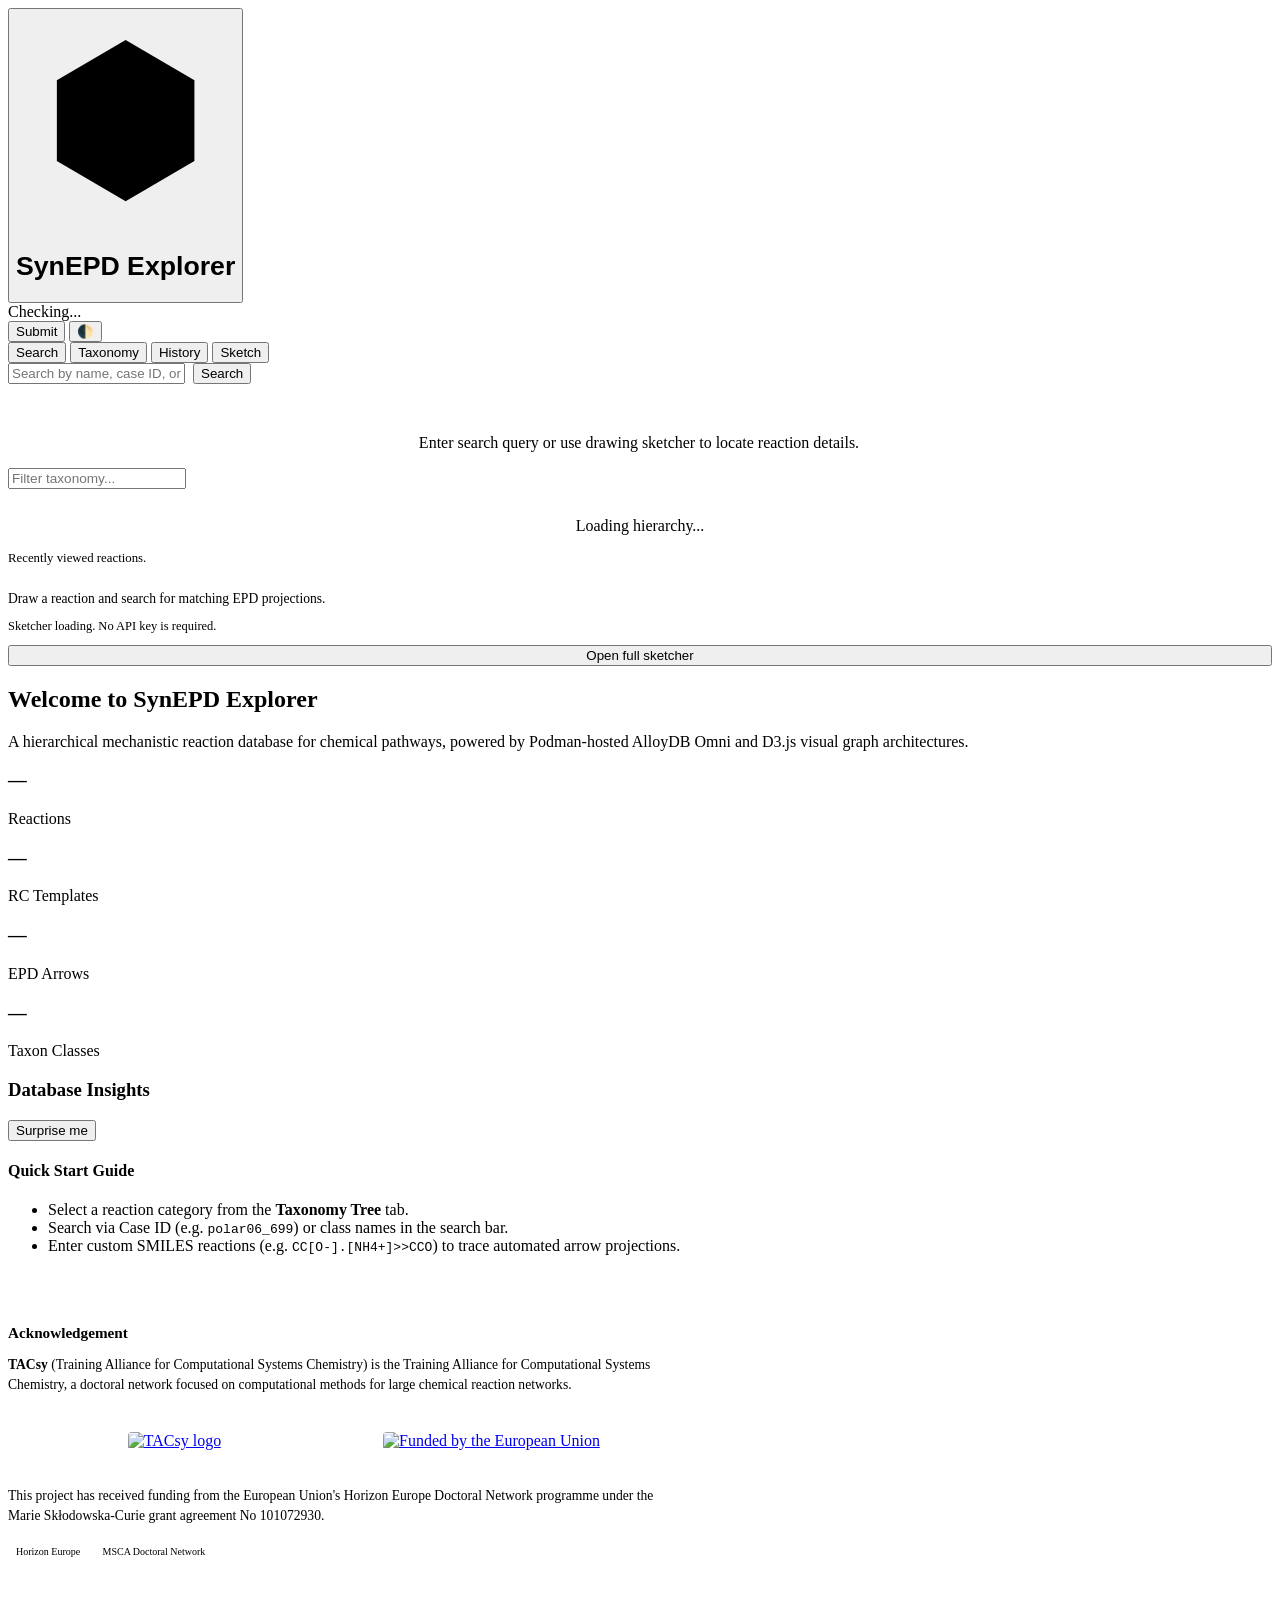
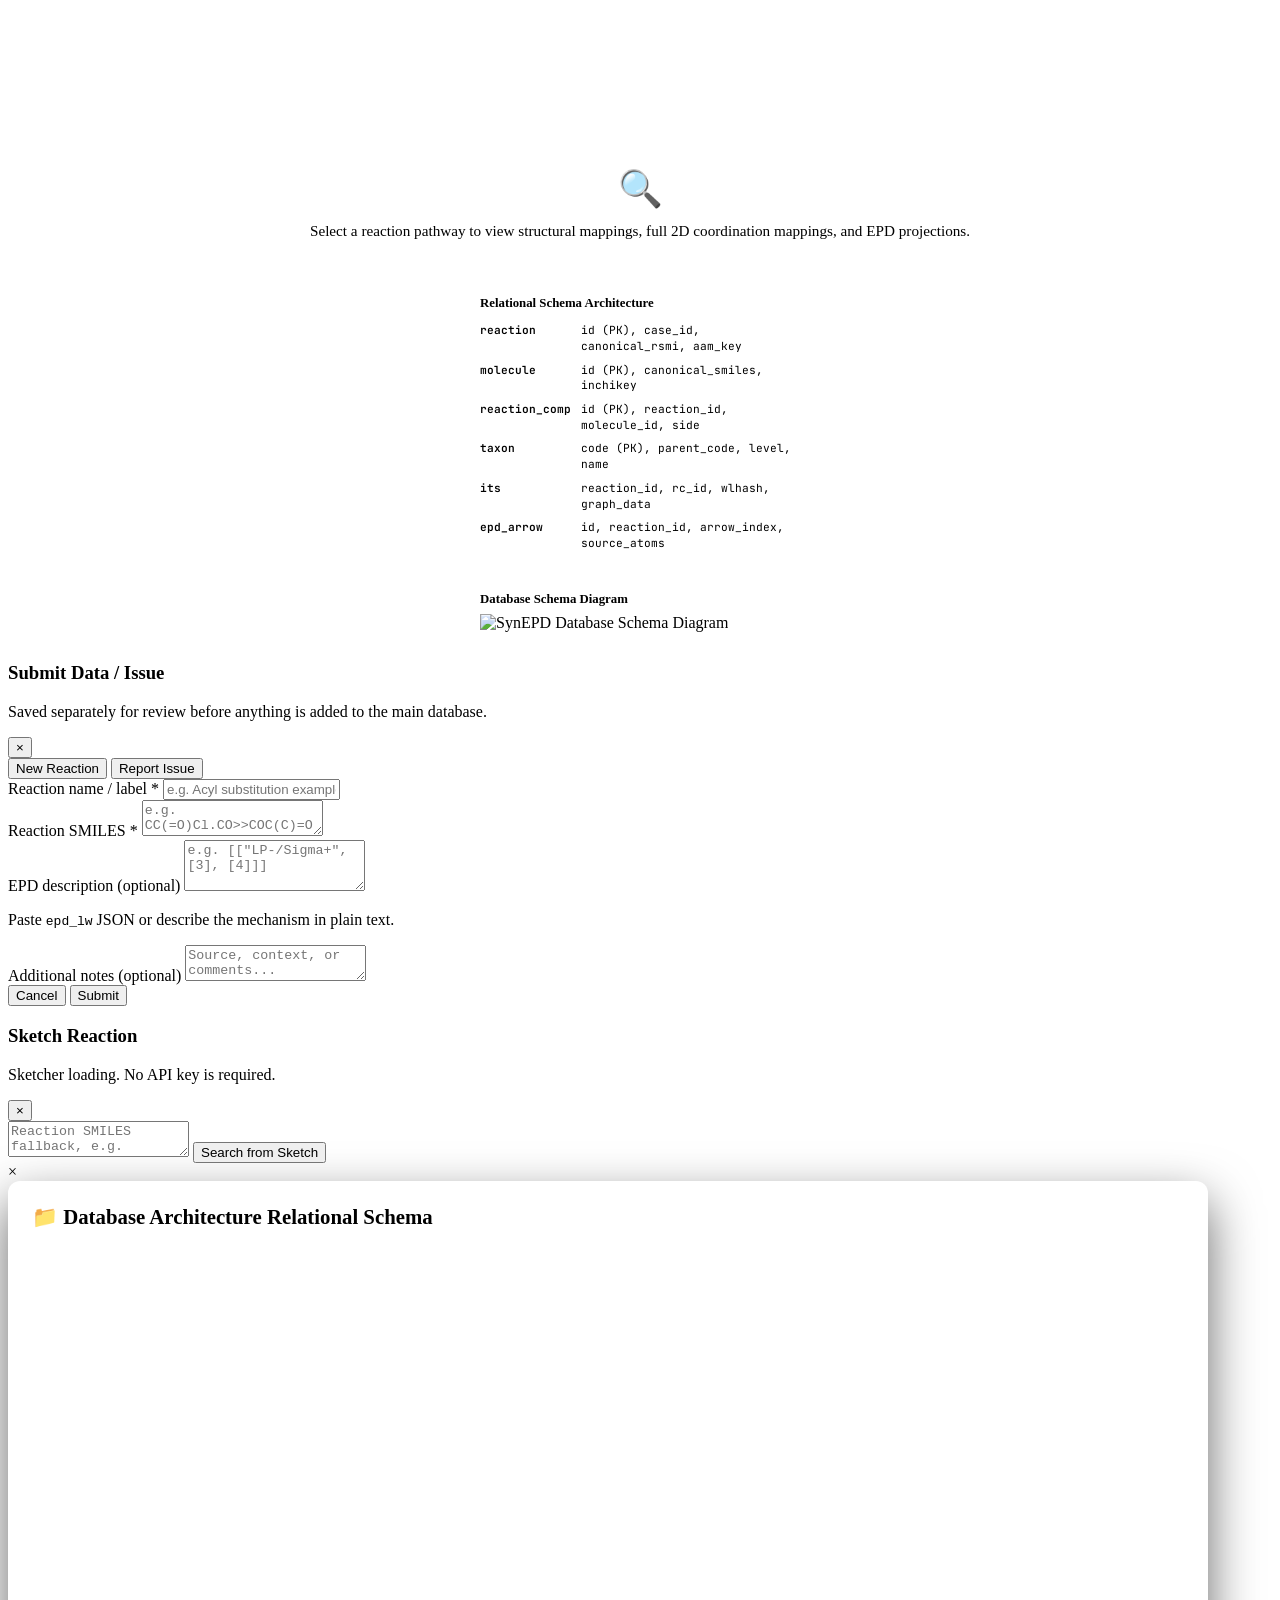
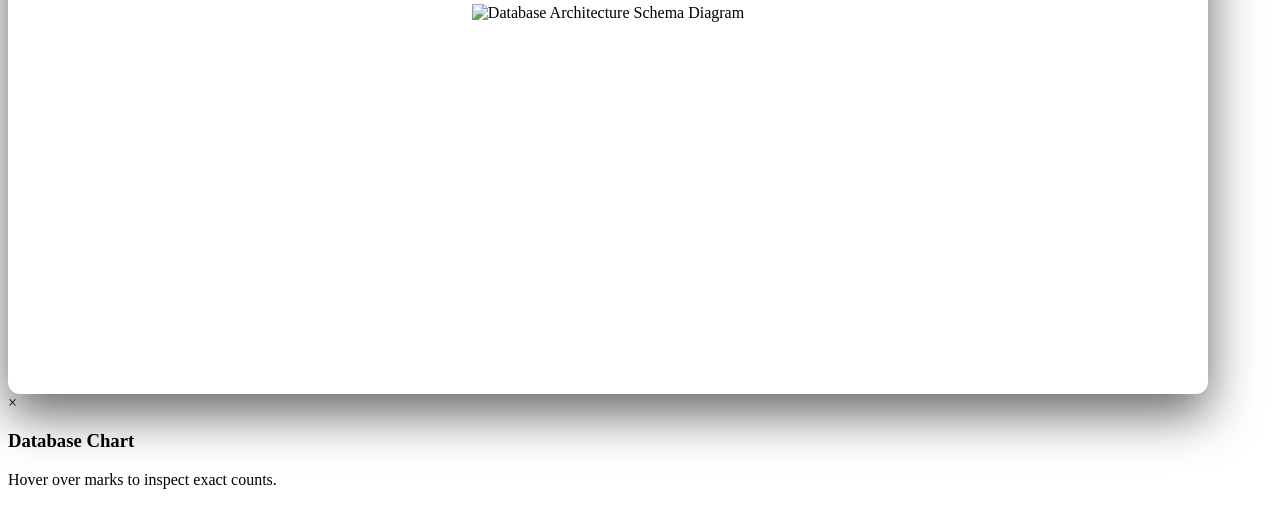
==== commit e8c636c1: "demo data ready" ====
--- a/synepd/web/static/index.html
+++ b/synepd/web/static/index.html
@@ -3,802 +3,87 @@
 <head>
     <meta charset="UTF-8">
     <meta name="viewport" content="width=device-width, initial-scale=1.0">
+    <meta name="description" content="SynEPD: Browse and search EPD electron-pushing descriptions for organic reactions">
+    <meta property="og:title" content="SynEPD Explorer">
+    <meta property="og:description" content="Hierarchical mechanistic reaction database for chemical pathways">
     <title>SynEPD Explorer</title>
     <link rel="preconnect" href="https://fonts.googleapis.com">
     <link rel="preconnect" href="https://fonts.gstatic.com" crossorigin>
     <link href="https://fonts.googleapis.com/css2?family=Outfit:wght@300;400;500;600;700&family=JetBrains+Mono:wght@400;500&display=swap" rel="stylesheet">
+    <link rel="stylesheet" href="/static/style.css">
     <script src="https://d3js.org/d3.v7.min.js"></script>
-    <!-- Static database architecture schema loading is used to maximize performance and stability -->
-    <style>
-        :root {
-            --bg-primary: #070a13;
-            --bg-secondary: #101524;
-            --bg-tertiary: #1a2238;
-            --accent-cyan: #00f2ff;
-            --accent-purple: #903df5;
-            --accent-green: #10b981;
-            --accent-red: #ef4444;
-            --accent-orange: #f59e0b;
-            --text-primary: #f3f4f6;
-            --text-secondary: #9ca3af;
-            --border: #232d45;
-            --card-shadow: 0 8px 32px 0 rgba(0, 0, 0, 0.37);
-
-            --accent-1: #00f2ff;
-            --accent-2: #903df5;
-            --accent-3: #ff9f00;
-            --accent-4: #f43f5e;
-            --accent-5: #10b981;
-            --accent-6: #a855f7;
-        }
-
-        body.light-theme {
-            --bg-primary: #f8fafc;
-            --bg-secondary: #ffffff;
-            --bg-tertiary: #f1f5f9;
-            --text-primary: #0f172a;
-            --text-secondary: #475569;
-            --border: #cbd5e1;
-            --card-shadow: 0 10px 30px rgba(15, 23, 42, 0.12), 0 1px 3px rgba(15, 23, 42, 0.05);
-
-            --accent-cyan: #026469;
-            --accent-purple: #7c3aed;
-            --accent-green: #059669;
-            --accent-red: #dc2626;
-            --accent-orange: #ea580c;
-
-            --accent-1: #026469;
-            --accent-2: #7c3aed;
-            --accent-3: #ea580c;
-            --accent-4: #be123c;
-            --accent-5: #059669;
-            --accent-6: #8b5cf6;
-        }
-
-        /* Specific overrides to make the lower bar highly visible and readable in light mode */
-        body.light-theme .graph-controls {
-            border-color: #94a3b8;
-            background-color: #ffffff;
-            box-shadow: 0 10px 30px rgba(15, 23, 42, 0.15);
-        }
-        body.light-theme .graph-controls,
-        body.light-theme .graph-controls label,
-        body.light-theme .graph-controls span {
-            color: #0f172a !important;
-        }
-        body.light-theme .control-btn {
-            background-color: #f8fafc;
-            border-color: #cbd5e1;
-            color: #0f172a;
-        }
-        body.light-theme .control-btn:hover {
-            border-color: var(--accent-cyan);
-            background-color: #f1f5f9;
-            color: var(--accent-cyan);
-        }
-        body.light-theme #layout-select {
-            background-color: #f8fafc;
-            border-color: #cbd5e1;
-            color: #0f172a !important;
-        }
-        body.light-theme #layout-select option {
-            background-color: #ffffff !important;
-            color: #0f172a !important;
-        }
-
-        .theme-toggle-btn {
-            background-color: var(--bg-tertiary);
-            border: 1px solid var(--border);
-            color: var(--text-primary);
-            padding: 0.35rem 0.85rem;
-            border-radius: 6px;
-            cursor: pointer;
-            font-family: inherit;
-            font-size: 0.8rem;
-            font-weight: 600;
-            transition: all 0.2s;
-        }
-        .theme-toggle-btn:hover {
-            border-color: var(--accent-cyan);
-        }
-
-        * { box-sizing: border-box; margin: 0; padding: 0; }
-        body {
-            font-family: 'Outfit', sans-serif;
-            background-color: var(--bg-primary);
-            color: var(--text-primary);
-            height: 100vh;
-            display: flex;
-            flex-direction: column;
-            overflow: hidden;
-        }
-
-        /* Top Header */
-        header {
-            display: flex;
-            align-items: center;
-            justify-content: space-between;
-            padding: 1rem 2rem;
-            background-color: var(--bg-secondary);
-            border-bottom: 1px solid var(--border);
-            z-index: 100;
-        }
-        header h1 {
-            font-size: 1.5rem;
-            font-weight: 700;
-            background: linear-gradient(135deg, var(--accent-cyan), var(--accent-purple));
-            -webkit-background-clip: text;
-            -webkit-text-fill-color: transparent;
-            display: flex;
-            align-items: center;
-            gap: 0.5rem;
-        }
-        header .db-badge {
-            font-size: 0.75rem;
-            background-color: rgba(0, 242, 255, 0.1);
-            color: var(--accent-cyan);
-            border: 1px solid var(--accent-cyan);
-            padding: 0.25rem 0.75rem;
-            border-radius: 9999px;
-            font-weight: 600;
-            text-transform: uppercase;
-        }
-
-        /* Main Workspace Layout */
-        .workspace {
-            flex: 1;
-            display: flex;
-            overflow: hidden;
-            position: relative;
-        }
-
-        /* Left Side Panel (Search & Taxonomy) */
-        .left-panel {
-            width: 380px;
-            background-color: var(--bg-secondary);
-            border-right: 1px solid var(--border);
-            display: flex;
-            flex-direction: column;
-            overflow: hidden;
-            transition: all 0.3s ease;
-        }
-        .panel-tabs {
-            display: flex;
-            border-bottom: 1px solid var(--border);
-        }
-        .tab-btn {
-            flex: 1;
-            padding: 0.85rem;
-            background: none;
-            border: none;
-            color: var(--text-secondary);
-            font-family: 'Outfit', sans-serif;
-            font-weight: 600;
-            cursor: pointer;
-            transition: all 0.2s;
-            text-align: center;
-        }
-        .tab-btn:hover {
-            color: var(--text-primary);
-        }
-        .tab-btn.active {
-            color: var(--accent-cyan);
-            border-bottom: 2px solid var(--accent-cyan);
-            background-color: rgba(128, 128, 128, 0.02);
-        }
-        .tab-content-container {
-            flex: 1;
-            overflow-y: auto;
-            padding: 1.5rem;
-        }
-        .tab-pane {
-            display: none;
-        }
-        .tab-pane.active {
-            display: block;
-        }
-
-        /* Search Tab */
-        .search-box {
-            display: flex;
-            flex-direction: column;
-            gap: 0.75rem;
-            margin-bottom: 1.5rem;
-        }
-        .search-input {
-            width: 100%;
-            padding: 0.75rem 1rem;
-            border-radius: 8px;
-            border: 1px solid var(--border);
-            background-color: var(--bg-tertiary);
-            color: var(--text-primary);
-            font-family: inherit;
-            font-size: 0.95rem;
-            outline: none;
-            transition: border-color 0.2s;
-        }
-        .search-input:focus {
-            border-color: var(--accent-cyan);
-        }
-        .search-btn {
-            padding: 0.75rem;
-            border-radius: 8px;
-            border: none;
-            background: linear-gradient(135deg, var(--accent-cyan), var(--accent-purple));
-            color: #fff;
-            font-family: inherit;
-            font-weight: 600;
-            cursor: pointer;
-            transition: opacity 0.2s;
-        }
-        .search-btn:hover {
-            opacity: 0.9;
-        }
-        .search-results {
-            display: flex;
-            flex-direction: column;
-            gap: 0.75rem;
-        }
-        .result-card {
-            background-color: var(--bg-tertiary);
-            border: 1px solid var(--border);
-            border-radius: 8px;
-            padding: 1rem;
-            cursor: pointer;
-            transition: all 0.2s;
-        }
-        .result-card:hover {
-            border-color: var(--accent-cyan);
-            transform: translateY(-2px);
-        }
-        .result-card h4 {
-            font-size: 0.95rem;
-            color: var(--text-primary);
-            margin-bottom: 0.25rem;
-        }
-        .result-card p {
-            font-size: 0.8rem;
-            color: var(--text-secondary);
-            font-family: 'JetBrains Mono', monospace;
-            white-space: nowrap;
-            overflow: hidden;
-            text-overflow: ellipsis;
-        }
-
-        /* Taxonomy Tree Tab */
-        .tree-node {
-            margin-left: 0.5rem;
-            user-select: none;
-        }
-        .tree-header {
-            display: flex;
-            align-items: center;
-            gap: 0.5rem;
-            padding: 0.4rem 0.5rem;
-            border-radius: 4px;
-            cursor: pointer;
-            transition: background-color 0.2s;
-        }
-        .tree-header:hover {
-            background-color: var(--bg-tertiary);
-        }
-        .tree-toggle {
-            display: inline-block;
-            width: 1rem;
-            text-align: center;
-            color: var(--text-secondary);
-            font-size: 0.75rem;
-            transition: transform 0.2s;
-        }
-        .tree-toggle.expanded {
-            transform: rotate(90deg);
-        }
-        .tree-children {
-            display: none;
-            border-left: 1px dashed var(--border);
-            margin-left: 0.5rem;
-            padding-left: 0.5rem;
-        }
-        .tree-children.show {
-            display: block;
-        }
-        .tree-reactions {
-            list-style: none;
-            margin-left: 1rem;
-        }
-        .tree-rxn-item {
-            padding: 0.3rem 0.5rem;
-            border-radius: 4px;
-            font-size: 0.85rem;
-            cursor: pointer;
-            color: var(--text-secondary);
-            font-family: 'JetBrains Mono', monospace;
-            white-space: nowrap;
-            overflow: hidden;
-            text-overflow: ellipsis;
-        }
-        .tree-rxn-item:hover {
-            color: var(--accent-cyan);
-            background-color: var(--bg-tertiary);
-        }
-
-        /* Center Panel (Force Directed Graph Visualizer) */
-        .center-panel {
-            flex: 1;
-            display: flex;
-            flex-direction: column;
-            background-color: var(--bg-primary);
-            position: relative;
-            overflow: hidden;
-        }
-        .graph-viewport {
-            flex: 1;
-            position: relative;
-            cursor: grab;
-        }
-        .graph-viewport:active {
-            cursor: grabbing;
-        }
-        .graph-controls {
-            position: absolute;
-            bottom: 2rem;
-            left: 50%;
-            transform: translateX(-50%);
-            background-color: rgba(16, 21, 36, 0.85);
-            backdrop-filter: blur(12px);
-            border: 1px solid var(--border);
-            border-radius: 12px;
-            padding: 0.75rem 1.5rem;
-            display: flex;
-            align-items: center;
-            gap: 1.5rem;
-            box-shadow: var(--card-shadow);
-            z-index: 10;
-        }
-        .control-btn {
-            background-color: var(--bg-tertiary);
-            border: 1px solid var(--border);
-            color: var(--text-primary);
-            width: 2.2rem;
-            height: 2.2rem;
-            border-radius: 50%;
-            cursor: pointer;
-            display: flex;
-            align-items: center;
-            justify-content: center;
-            font-size: 1rem;
-            transition: all 0.2s;
-        }
-        .control-btn:hover {
-            border-color: var(--accent-cyan);
-            color: var(--accent-cyan);
-            background-color: var(--bg-secondary);
-        }
-        .control-btn:disabled {
-            opacity: 0.3;
-            cursor: not-allowed;
-        }
-        .step-indicator {
-            font-size: 0.9rem;
-            font-weight: 600;
-            min-width: 80px;
-            text-align: center;
-        }
-
-        /* Right Panel (Mechanism & Details) */
-        .right-panel {
-            width: 400px;
-            background-color: var(--bg-secondary);
-            border-left: 1px solid var(--border);
-            display: flex;
-            flex-direction: column;
-            overflow-y: auto;
-            padding: 1.5rem;
-        }
-        .rxn-header {
-            border-bottom: 1px solid var(--border);
-            padding-bottom: 1rem;
-            margin-bottom: 1.5rem;
-        }
-        .rxn-header h2 {
-            font-size: 1.4rem;
-            color: var(--text-primary);
-            margin-bottom: 0.25rem;
-        }
-        .rxn-header .taxonomy-path {
-            font-size: 0.8rem;
-            color: var(--text-secondary);
-            display: block;
-            margin-bottom: 0.5rem;
-        }
-        .smiles-box {
-            background-color: var(--bg-tertiary);
-            border: 1px solid var(--border);
-            border-radius: 6px;
-            padding: 0.75rem;
-            font-family: 'JetBrains Mono', monospace;
-            font-size: 0.8rem;
-            margin-bottom: 1.5rem;
-            word-break: break-all;
-        }
-        .smiles-label {
-            font-size: 0.7rem;
-            text-transform: uppercase;
-            color: var(--accent-cyan);
-            display: block;
-            margin-bottom: 0.25rem;
-            font-weight: bold;
-        }
-
-        .section-title {
-            font-size: 1rem;
-            text-transform: uppercase;
-            letter-spacing: 0.05em;
-            color: var(--text-secondary);
-            margin-bottom: 1rem;
-            border-bottom: 1px solid var(--border);
-            padding-bottom: 0.25rem;
-        }
-
-        /* EPD Step List */
-        .step-list {
-            display: flex;
-            flex-direction: column;
-            gap: 0.75rem;
-        }
-        .step-item {
-            background-color: var(--bg-tertiary);
-            border: 1px solid var(--border);
-            border-radius: 8px;
-            padding: 1rem;
-            cursor: pointer;
-            transition: all 0.2s;
-            border-left: 4px solid var(--border);
-        }
-        .step-item:hover {
-            border-color: var(--accent-cyan);
-        }
-        .step-item.active {
-            border-left-color: var(--accent-cyan);
-            background-color: rgba(0, 242, 255, 0.02);
-            box-shadow: inset 0 0 10px rgba(0, 242, 255, 0.05);
-        }
-        .step-header {
-            display: flex;
-            justify-content: space-between;
-            align-items: center;
-            margin-bottom: 0.5rem;
-        }
-        .step-number {
-            font-size: 0.8rem;
-            font-weight: 700;
-            color: var(--accent-cyan);
-            text-transform: uppercase;
-        }
-        .step-badge {
-            font-size: 0.7rem;
-            background-color: var(--bg-primary);
-            border: 1px solid var(--border);
-            color: var(--text-primary);
-            padding: 0.15rem 0.4rem;
-            border-radius: 4px;
-            font-family: 'JetBrains Mono', monospace;
-        }
-        .step-desc {
-            font-size: 0.85rem;
-            color: var(--text-secondary);
-        }
-        /* Copy to Clipboard Buttons */
-        .copy-btn {
-            background: transparent;
-            border: none;
-            color: var(--accent-cyan);
-            font-size: 0.75rem;
-            cursor: pointer;
-            padding: 2px 6px;
-            border-radius: 4px;
-            font-weight: 600;
-            transition: background 0.2s, transform 0.1s;
-        }
-        .copy-btn:hover {
-            background: rgba(0, 242, 255, 0.12);
-        }
-        body.light-theme .copy-btn:hover {
-            background: rgba(2, 100, 105, 0.1);
-        }
-        .copy-btn:active {
-            transform: scale(0.95);
-        }
-
-        /* Schema Image/Mermaid Container & Hover */
-        .schema-img-container {
-            margin-top: 0.5rem;
-            border: 1px solid var(--border);
-            border-radius: 8px;
-            padding: 0.5rem;
-            background: var(--bg-secondary);
-            overflow: hidden;
-            display: flex;
-            justify-content: center;
-            align-items: center;
-            cursor: pointer;
-            transition: all 0.3s cubic-bezier(0.4, 0, 0.2, 1);
-            max-height: 250px;
-        }
-        .schema-img-container:hover {
-            border-color: var(--accent-cyan);
-            box-shadow: 0 4px 20px rgba(0, 242, 255, 0.15);
-            transform: translateY(-2px);
-        }
-        .schema-img-container img {
-            max-width: 100%;
-            height: auto;
-            border-radius: 4px;
-            display: block;
-            transition: transform 0.3s ease;
-        }
-        .schema-img-container:hover img {
-            transform: scale(1.02);
-        }
-
-        /* Modal Overlay Styles */
-        .modal-overlay {
-            display: flex;
-            visibility: hidden;
-            pointer-events: none;
-            position: fixed;
-            z-index: 9999;
-            left: 0;
-            top: 0;
-            width: 100vw;
-            height: 100vh;
-            background-color: rgba(7, 10, 19, 0.95);
-            align-items: center;
-            justify-content: center;
-            cursor: zoom-out;
-            opacity: 0;
-            transition: opacity 0.25s ease, visibility 0.25s ease;
-        }
-        .modal-overlay.show {
-            opacity: 1;
-            visibility: visible;
-            pointer-events: auto;
-        }
-        .modal-content {
-            border-radius: 12px;
-            border: 1px solid var(--border);
-            box-shadow: 0 20px 50px rgba(0, 0, 0, 0.6);
-            cursor: default;
-            transform: scale(0.95);
-            transition: transform 0.25s cubic-bezier(0.4, 0, 0.2, 1);
-        }
-        .modal-overlay.show .modal-content {
-            transform: scale(1);
-        }
-        .modal-close {
-            position: absolute;
-            top: 1.5rem;
-            right: 2rem;
-            color: var(--text-secondary);
-            font-size: 2.5rem;
-            font-weight: bold;
-            cursor: pointer;
-            transition: color 0.2s;
-            user-select: none;
-        }
-        .modal-close:hover {
-            color: var(--accent-cyan);
-        }
-
-        /* Welcome Dashboard Styles */
-        .welcome-container {
-            display: flex;
-            flex-direction: column;
-            align-items: center;
-            justify-content: center;
-            height: 100%;
-            padding: 3rem;
-            text-align: center;
-            background: radial-gradient(circle at center, rgba(30, 41, 59, 0.15) 0%, rgba(7, 10, 19, 0) 70%);
-        }
-        .welcome-container h2 {
-            font-size: 2.4rem;
-            margin-bottom: 0.75rem;
-            background: linear-gradient(135deg, var(--accent-cyan), var(--accent-purple));
-            -webkit-background-clip: text;
-            -webkit-text-fill-color: transparent;
-            font-weight: 700;
-        }
-        .welcome-container p {
-            color: var(--text-secondary);
-            margin-bottom: 3rem;
-            font-size: 1.1rem;
-            max-width: 600px;
-        }
-        .dashboard-grid {
-            display: flex;
-            gap: 1.5rem;
-            justify-content: center;
-            width: 100%;
-            max-width: 650px;
-            margin-bottom: 3rem;
-        }
-        .dash-card {
-            flex: 1;
-            background: var(--bg-secondary);
-            border: 1px solid var(--border);
-            border-radius: 12px;
-            padding: 1.5rem;
-            box-shadow: var(--card-shadow);
-            transition: all 0.3s cubic-bezier(0.4, 0, 0.2, 1);
-        }
-        .dash-card:hover {
-            border-color: var(--accent-cyan);
-            transform: translateY(-4px);
-            box-shadow: 0 12px 24px rgba(128, 128, 128, 0.1);
-        }
-        .dash-card h3 {
-            font-size: 2.2rem;
-            color: var(--text-primary);
-            margin-bottom: 0.25rem;
-            background: linear-gradient(135deg, var(--text-primary), var(--text-secondary));
-            -webkit-background-clip: text;
-            -webkit-text-fill-color: transparent;
-        }
-        .dash-card p {
-            font-size: 0.85rem;
-            color: var(--text-secondary);
-            margin-bottom: 0;
-            text-transform: uppercase;
-            letter-spacing: 0.05em;
-        }
-        .quickstart-box {
-            text-align: left;
-            max-width: 550px;
-            background: var(--bg-tertiary);
-            border: 1px solid var(--border);
-            border-radius: 12px;
-            padding: 1.5rem 2rem;
-            font-size: 0.9rem;
-        }
-        .quickstart-box h4 {
-            color: var(--accent-cyan);
-            margin-bottom: 0.75rem;
-            text-transform: uppercase;
-            font-size: 0.8rem;
-            letter-spacing: 0.05em;
-        }
-        .quickstart-box ul {
-            list-style: none;
-            display: flex;
-            flex-direction: column;
-            gap: 0.5rem;
-        }
-        .quickstart-box li::before {
-            content: "✦ ";
-            color: var(--accent-purple);
-        }
-
-        /* SVG styles for D3 graph */
-        svg {
-            width: 100%;
-            height: 100%;
-        }
-        .node circle {
-            stroke: var(--bg-secondary);
-            stroke-width: 1.5px;
-            transition: fill 0.3s, stroke 0.3s;
-        }
-        .node text {
-            font-family: 'Outfit', sans-serif;
-            font-weight: 700;
-            pointer-events: none;
-            fill: #fff;
-        }
-        .node .map-label {
-            font-family: 'JetBrains Mono', monospace;
-            font-size: 0.65rem;
-            fill: var(--text-secondary);
-            font-weight: 400;
-        }
-        .link {
-            stroke-opacity: 0.6;
-            transition: stroke 0.3s, stroke-width 0.3s;
-        }
-        .link.breaking {
-            stroke: var(--accent-red);
-            stroke-dasharray: 4 4;
-            stroke-width: 3.5px;
-        }
-        .link.forming {
-            stroke: var(--accent-green);
-            stroke-dasharray: 4 4;
-            stroke-width: 3.5px;
-        }
-        .link.changing {
-            stroke: var(--accent-orange);
-            stroke-width: 3px;
-        }
-        .link.unchanged {
-            stroke: #4b5563;
-            stroke-width: 2px;
-        }
-
-        /* EPD Arrow representation */
-        .epd-arrow {
-            fill: none;
-            stroke: var(--accent-cyan);
-            stroke-width: 3.5px;
-            stroke-dasharray: 8 6;
-            animation: flow 1.5s linear infinite;
-            filter: drop-shadow(0 0 5px var(--accent-cyan));
-        }
-
-        @keyframes flow {
-            from {
-                stroke-dashoffset: 28;
-            }
-            to {
-                stroke-dashoffset: 0;
-            }
-        }
-
-        /* Toast notifications */
-        .toast {
-            position: fixed;
-            top: 2rem;
-            right: 2rem;
-            background-color: var(--bg-secondary);
-            border: 1px solid var(--accent-red);
-            color: #fff;
-            padding: 1rem 1.5rem;
-            border-radius: 8px;
-            box-shadow: var(--card-shadow);
-            z-index: 1000;
-            display: none;
-            animation: slideIn 0.3s ease forwards;
-        }
-        @keyframes slideIn {
-            from { transform: translateX(100%); opacity: 0; }
-            to { transform: translateX(0); opacity: 1; }
-        }
-    </style>
+    <script src="https://unpkg.com/smiles-drawer@2.0.1/dist/smiles-drawer.min.js"></script>
 </head>
 <body>
-
-    <header>
-        <h1 style="cursor: pointer;" onclick="goHome()" title="Go to Main Page"><span>SynEPD</span> Explorer</h1>
-        <div style="display: flex; align-items: center; gap: 1rem;">
-            <button class="theme-toggle-btn" onclick="toggleTheme()" title="Toggle Light/Dark Theme">🌓 Theme</button>
-            <div class="db-badge" id="db-badge">Connecting...</div>
+    <header class="app-header" role="banner">
+        <button class="brand-home" onclick="goHome(); switchTab('search');" title="Back to SynEPD home" aria-label="Back to SynEPD home">
+            <span class="brand-mark" aria-hidden="true">
+                <svg viewBox="0 0 44 44" focusable="false">
+                    <path class="brand-ring" d="M22 5.8 35.8 13.9v16.2L22 38.2 8.2 30.1V13.9L22 5.8Z" />
+                    <path class="brand-bond" d="M13.1 16.9 22 11.8 30.9 16.9" />
+                    <path class="brand-bond" d="M31 27.2 22 32.3 13 27.2" />
+                    <path class="brand-arrow" d="M13.8 25.6C15 18.4 20.9 14.3 27.4 15.1" />
+                    <path class="brand-arrowhead" d="M26.1 11.7 31.6 16.2 25.4 19.3" />
+                </svg>
+            </span>
+            <h1>SynEPD Explorer</h1>
+        </button>
+        <div class="header-actions">
+            <div id="db-badge" class="db-status-badge" title="Database status indicator">Checking...</div>
+            <button class="submit-btn" onclick="openSubmitPanel()" title="Submit a reaction or report an issue" aria-label="Submit data or report issue">Submit</button>
+            <button class="theme-toggle-btn" onclick="toggleTheme()" title="Toggle Light/Dark Theme" aria-label="Toggle light/dark theme">🌓</button>
         </div>
     </header>
 
-    <div class="workspace">
-        <!-- Left Side Panel -->
-        <div class="left-panel">
-            <div class="panel-tabs">
-                <button class="tab-btn active" onclick="switchTab('search')">Search</button>
-                <button class="tab-btn" onclick="switchTab('taxonomy')">Taxonomy</button>
+    <div class="workspace" role="main">
+        <!-- Left Panel: Search & Browsing -->
+        <div class="left-panel" role="navigation" aria-label="Reaction browser">
+            <div class="tab-bar" role="tablist">
+                <button class="tab-btn active" onclick="switchTab('search')" role="tab" aria-selected="true" aria-controls="tab-search">Search</button>
+                <button class="tab-btn" onclick="switchTab('taxonomy')" role="tab" aria-selected="false" aria-controls="tab-taxonomy">Taxonomy</button>
+                <button class="tab-btn" onclick="switchTab('history')" role="tab" aria-selected="false" aria-controls="tab-history">History</button>
+                <button class="tab-btn" onclick="switchTab('sketch')" role="tab" aria-selected="false" aria-controls="tab-sketch">Sketch</button>
             </div>
             
             <div class="tab-content-container">
                 <!-- Search Tab Pane -->
-                <div id="tab-search" class="tab-pane active">
-                    <div class="search-box">
-                        <input type="text" id="search-input" class="search-input" placeholder="Enter SMILES, Case ID, or Taxonomy" onkeydown="if(event.key==='Enter') triggerSearch()">
-                        <button class="search-btn" onclick="triggerSearch()">Search</button>
-                    </div>
-                    <div class="search-results" id="search-results">
-                        <p style="color: var(--text-secondary); text-align: center; margin-top: 2rem;">Search for reactions to inspect them</p>
+                <div id="tab-search" class="tab-pane active" role="tabpanel" aria-labelledby="tab-search">
+                    <div style="display: flex; gap: 0.5rem; margin-bottom: 0.5rem;">
+                        <input id="search-input" class="search-input" placeholder="Search by name, case ID, or reaction SMILES..." 
+                               onkeydown="if(event.key === 'Enter') triggerSearch()" aria-label="Search reaction database">
+                        <button class="search-btn" onclick="triggerSearch()" aria-label="Execute search">Search</button>
+                    </div>
+                    <!-- debounced balance check display -->
+                    <div id="balance-status" style="font-size:0.78rem; min-height:1.2rem; margin-top:-0.1rem; margin-bottom:0.5rem; padding-left: 2px;"></div>
+
+                    <div id="search-results" role="list" aria-live="polite" aria-label="Search results" style="max-height: calc(100vh - 250px); overflow-y: auto; padding-right: 2px;">
+                        <p style="color: var(--text-secondary); text-align: center;">Enter search query or use drawing sketcher to locate reaction details.</p>
                     </div>
                 </div>
 
                 <!-- Taxonomy Tab Pane -->
-                <div id="tab-taxonomy" class="tab-pane">
+                <div id="tab-taxonomy" class="tab-pane" role="tabpanel" aria-labelledby="tab-taxonomy">
+                    <input id="tax-filter" class="search-input" placeholder="Filter taxonomy..."
+                           style="margin-bottom: 0.75rem; font-size: 0.85rem;"
+                           oninput="filterTaxonomyTree(this.value)" aria-label="Filter taxonomy tree">
                     <div id="taxonomy-tree-container">
                         <p style="color: var(--text-secondary); text-align: center;">Loading hierarchy...</p>
                     </div>
+                </div>
+
+                <!-- History Tab Pane -->
+                <div id="tab-history" class="tab-pane" role="tabpanel" aria-labelledby="tab-history">
+                    <p style="font-size:0.8rem; color:var(--text-secondary); margin-bottom:0.75rem;">
+                        Recently viewed reactions.
+                    </p>
+                    <div id="history-list" style="max-height: calc(100vh - 240px); overflow-y: auto; padding-right: 2px;"></div>
+                </div>
+
+                <!-- Sketch Tab Pane -->
+                <div id="tab-sketch" class="tab-pane" role="tabpanel" aria-labelledby="tab-sketch">
+                    <p style="color: var(--text-secondary); font-size: 0.85rem; margin-bottom: 0.75rem;">Draw a reaction and search for matching EPD projections.</p>
+                    <div id="sketch-status" style="font-size:0.78rem; min-height:1.1rem; margin-bottom:0.5rem; color:var(--text-secondary);">Sketcher loading. No API key is required.</div>
+                    <button class="search-btn" style="width: 100%;" onclick="openSketchModal()">Open full sketcher</button>
                 </div>
             </div>
         </div>
@@ -812,20 +97,43 @@
                     
                     <div class="dashboard-grid">
                         <div class="dash-card">
-                            <h3 id="dash-mechanisms-val">711</h3>
-                            <p>Mechanisms</p>
+                            <h3 id="dash-reactions-val">—</h3>
+                            <p>Reactions</p>
                         </div>
                         <div class="dash-card">
-                            <h3 id="dash-molecules-val">948</h3>
-                            <p>Molecules</p>
+                            <h3 id="dash-templates-val">—</h3>
+                            <p>RC Templates</p>
                         </div>
                         <div class="dash-card">
-                            <h3 id="dash-taxons-val">1,105</h3>
+                            <h3 id="dash-arrows-val">—</h3>
+                            <p>EPD Arrows</p>
+                        </div>
+                        <div class="dash-card">
+                            <h3 id="dash-taxons-val">—</h3>
                             <p>Taxon Classes</p>
                         </div>
                     </div>
-                    
-                    <div class="quickstart-box" style="margin-bottom: 1.5rem;">
+
+                    <!-- Database Insights Section -->
+                    <div id="db-insights-section" class="home-insights">
+                        <div class="home-insights-header">
+                            <h3>Database Insights</h3>
+                            <button class="search-btn surprise-btn" onclick="loadRandomReaction()" aria-label="Load a random reaction">
+                                Surprise me
+                            </button>
+                        </div>
+                        <div id="insight-kpi-grid" class="insight-kpi-grid"></div>
+                        <div id="db-insights-body" class="home-insights-body">
+                            <div id="arrow-type-chart" class="insight-chart"></div>
+                            <div id="arrows-per-reaction-chart" class="insight-chart"></div>
+                            <div id="top-taxa-chart" class="insight-chart"></div>
+                            <div id="summary-ratio-chart" class="insight-chart"></div>
+                            <div id="taxonomy-level-chart" class="insight-chart"></div>
+                            <div id="rc-reuse-chart" class="insight-chart"></div>
+                        </div>
+                    </div>
+
+                    <div class="quickstart-box">
                         <h4>Quick Start Guide</h4>
                         <ul>
                             <li>Select a reaction category from the <strong>Taxonomy Tree</strong> tab.</li>
@@ -858,909 +166,195 @@
                         <div style="display: flex; flex-wrap: wrap; gap: 0.4rem; margin-bottom: 1rem;">
                             <span style="font-size: 10px; background: var(--bg-tertiary); border: 1px solid var(--border); color: var(--text-primary); padding: 3px 8px; border-radius: 999px; font-weight: 500;">Horizon Europe</span>
                             <span style="font-size: 10px; background: var(--bg-tertiary); border: 1px solid var(--border); color: var(--text-primary); padding: 3px 8px; border-radius: 999px; font-weight: 500;">MSCA Doctoral Network</span>
-                            <span style="font-size: 10px; background: var(--bg-tertiary); border: 1px solid var(--border); color: var(--text-primary); padding: 3px 8px; border-radius: 999px; font-weight: 500;">Grant No 101072930</span>
-                            <span style="font-size: 10px; background: var(--bg-tertiary); border: 1px solid var(--border); color: var(--text-primary); padding: 3px 8px; border-radius: 999px; font-weight: 500;">Computational systems chemistry</span>
-                        </div>
-                        
-                        <p style="font-size: 0.85rem; color: var(--text-secondary); line-height: 1.5; margin-bottom: 0;">
-                            See the <a href="https://tacsy.eu/" target="_blank" style="color: var(--accent-cyan); text-decoration: none;">TACsy website</a> for the broader training network.
-                        </p>
-                    </div>
-                </div>
-            </div>
-            
+                        </div>
+                    </div>
+                </div>
+
+                <!-- Floating D3 Graph Visual Legend -->
+                <div class="graph-legend" id="graph-legend" style="display: none;">
+                    <div class="legend-header" onclick="toggleLegend()">
+                        <span style="font-weight: 600; font-size: 0.82rem; color: var(--text-primary);">Visual Legend</span>
+                        <span id="legend-chevron" style="color: var(--text-secondary); font-size: 0.8rem;">▾</span>
+                    </div>
+                    <div id="legend-body" class="legend-body" style="padding-top: 0.5rem; display: flex; flex-direction: column; gap: 0.45rem;">
+                        <div class="legend-row"><span class="legend-swatch" style="border: 2px dashed var(--accent-red); height: 0; width: 14px; background: none;"></span> Breaking bond</div>
+                        <div class="legend-row"><span class="legend-swatch" style="border: 2px dashed var(--accent-green); height: 0; width: 14px; background: none;"></span> Forming bond</div>
+                        <div class="legend-row"><span class="legend-swatch changing" style="height: 2px; width: 14px;"></span> Bond order change</div>
+                        <div class="legend-row"><span class="legend-swatch transition" style="height: 2px; width: 14px;"></span> Transition bond</div>
+                        <div class="legend-row"><span class="legend-swatch" style="background: #4b5563; height: 1.5px; width: 14px;"></span> Unchanged bond</div>
+                        <div class="legend-row"><span class="legend-swatch" style="border: 1.5px dashed var(--accent-orange); border-radius: 50%; height: 12px; width: 12px; background: none;"></span> Aromatic Atom</div>
+                        <div class="legend-section" id="legend-epd-steps"></div>
+                    </div>
+                </div>
+            </div>
+
             <!-- Graph Navigation Controls -->
             <div class="graph-controls" id="graph-controls-panel" style="display: none;">
-                <button class="control-btn" id="btn-prev" onclick="changeStep(-1)" title="Previous Step">◀</button>
-                <button class="control-btn" id="btn-play" onclick="togglePlay()" title="Play Mechanism">▶</button>
+                <button class="control-btn" id="btn-prev" onclick="changeStep(-1)" title="Previous Step (←)" aria-label="Previous step">◀</button>
+                <button class="control-btn" id="btn-play" onclick="togglePlay()" title="Play/Pause (Space)" aria-label="Play mechanism">▶</button>
                 <div class="step-indicator" id="step-indicator">Step 1 / 1</div>
-                <button class="control-btn" id="btn-next" onclick="changeStep(1)" title="Next Step">▶</button>
-                
+                <button class="control-btn" id="btn-next" onclick="changeStep(1)" title="Next Step (→)" aria-label="Next step">▶</button>
+                
+                <div style="display:flex; align-items:center; gap:0.25rem; font-size:0.75rem; color:var(--text-secondary); margin-left:0.25rem;">
+                    <span>Speed:</span>
+                    <select id="play-speed" style="background:var(--bg-tertiary); border:1px solid var(--border); color:var(--text-primary); border-radius:6px; padding:0.15rem 0.3rem; font-size:0.75rem; cursor:pointer;" aria-label="EPD playback speed">
+                        <option value="3000">0.5×</option>
+                        <option value="2000" selected>1×</option>
+                        <option value="1000">2×</option>
+                        <option value="500">4×</option>
+                    </select>
+                </div>
+
                 <div style="border-left: 1px solid var(--border); height: 20px; margin: 0 0.5rem;"></div>
                 
-                <label style="display: flex; align-items: center; gap: 0.35rem; font-size: 0.8rem; color: var(--text-secondary); cursor: pointer; user-select: none;">
+                <label class="show-all-toggle" style="display: flex; align-items: center; gap: 0.35rem; font-size: 0.8rem; color: var(--text-secondary); cursor: pointer; user-select: none;">
                     <input type="checkbox" id="show-all-checkbox" onchange="drawActiveEPDArrows()" style="cursor: pointer; accent-color: var(--accent-cyan);">
-                    <span>Show All Steps</span>
+                    <span class="show-all-text">Show All <kbd style="font-size:0.65rem; background:var(--bg-tertiary); border:1px solid var(--border); border-radius:3px; padding:0 3px;">A</kbd></span>
                 </label>
                 
                 <div style="border-left: 1px solid var(--border); height: 20px; margin: 0 0.5rem;"></div>
                 
                 <div style="display: flex; align-items: center; gap: 0.5rem; font-size: 0.8rem; color: var(--text-secondary);">
                     <span>Layout:</span>
-                    <select id="layout-select" onchange="toggleLayout()" style="background-color: var(--bg-tertiary); border: 1px solid var(--border); color: var(--text-primary); border-radius: 6px; padding: 0.2rem 0.5rem; outline: none; font-family: inherit; font-size: 0.8rem; cursor: pointer;">
+                    <select id="layout-select" onchange="toggleLayout()" style="background-color: var(--bg-tertiary); border: 1px solid var(--border); color: var(--text-primary); border-radius: 6px; padding: 0.2rem 0.5rem; outline: none; font-family: inherit; font-size: 0.8rem; cursor: pointer;" aria-label="Graph force layout options">
                         <option value="force">Force-Directed</option>
                         <option value="rdkit">Chemist 2D</option>
                     </select>
                 </div>
-            </div>
-        </div>
-
-        <!-- Right Side Panel -->
-        <div class="right-panel">
-            <div id="detail-fallback" style="display: block; width: 100%;">
-                <div class="db-status-section" style="text-align: left; width: 100%;">
-                    <h4 style="margin-bottom: 0.75rem; color: var(--accent-cyan); display: flex; align-items: center; gap: 0.5rem; font-size: 0.95rem; font-weight: 600; border-bottom: 1px solid var(--border); padding-bottom: 0.75rem;">
-                        <span>📁</span> Database Architecture & Version
-                    </h4>
-                    
-                    <div style="display: grid; grid-template-columns: 1fr 1fr; gap: 0.75rem; font-size: 0.8rem; margin-bottom: 1rem; margin-top: 0.5rem;">
-                        <div>
-                            <p style="color: var(--text-secondary); margin-bottom: 0.15rem; font-size: 0.75rem;">Database Version</p>
-                            <p id="db-version-val" style="font-weight: 600; color: var(--text-primary); margin-bottom: 0;">-</p>
-                        </div>
-                        <div>
-                            <p style="color: var(--text-secondary); margin-bottom: 0.15rem; font-size: 0.75rem;">Release Date</p>
-                            <p id="db-release-date-val" style="font-weight: 600; color: var(--text-primary); margin-bottom: 0;">-</p>
-                        </div>
-                        <div>
-                            <p style="color: var(--text-secondary); margin-bottom: 0.15rem; font-size: 0.75rem;">License</p>
-                            <p id="db-license-val" style="font-weight: 600; color: var(--text-primary); margin-bottom: 0;">-</p>
-                        </div>
-                        <div>
-                            <p style="color: var(--text-secondary); margin-bottom: 0.15rem; font-size: 0.75rem;">Database Engine</p>
-                            <p id="db-engine-val" style="font-weight: 600; color: var(--text-primary); margin-bottom: 0;">-</p>
+
+                <button class="control-btn" onclick="zoomToFit()" title="Fit viewport (F)" style="margin-left: auto;" aria-label="Fit graph viewport">⛶</button>
+            </div>
+        </div>
+
+        <!-- Right Panel: Metadata & Reaction Details -->
+        <div class="right-panel" role="complementary" aria-label="Reaction details">
+            <div id="detail-fallback" class="welcome-container" style="padding-top: 12rem; text-align: center; color: var(--text-secondary); height: 100%;">
+                <span style="font-size: 2.25rem;">🔍</span>
+                <p style="margin-top: 0.75rem; font-size: 0.95rem;">Select a reaction pathway to view structural mappings, full 2D coordination mappings, and EPD projections.</p>
+                
+                <!-- Database schema architectural relational summary table to help TACsy researchers -->
+                <div style="max-width: 320px; margin: 2rem auto 0 auto; text-align: left; background: var(--bg-secondary); border: 1px solid var(--border); border-radius: 8px; padding: 0.75rem 1rem;">
+                    <p style="color: var(--text-primary); font-size: 0.8rem; margin-bottom: 0.5rem; font-weight: 600;">Relational Schema Architecture</p>
+                    <div style="font-family: 'JetBrains Mono', monospace; font-size: 0.7rem; color: var(--text-secondary); line-height: 1.4; margin-bottom: 0.75rem;">
+                        <div style="display: grid; grid-template-columns: 95px 1fr; gap: 0.4rem; padding: 0.25rem 0; border-bottom: 1px solid var(--border);">
+                            <span style="color: var(--accent-purple); font-weight: 600;">reaction</span>
+                            <span>id (PK), case_id, canonical_rsmi, aam_key</span>
+                        </div>
+                        <div style="display: grid; grid-template-columns: 95px 1fr; gap: 0.4rem; padding: 0.25rem 0; border-bottom: 1px solid var(--border);">
+                            <span style="color: var(--accent-purple); font-weight: 600;">molecule</span>
+                            <span>id (PK), canonical_smiles, inchikey</span>
+                        </div>
+                        <div style="display: grid; grid-template-columns: 95px 1fr; gap: 0.4rem; padding: 0.25rem 0; border-bottom: 1px solid var(--border);">
+                            <span style="color: var(--accent-purple); font-weight: 600;">reaction_comp</span>
+                            <span>id (PK), reaction_id, molecule_id, side</span>
+                        </div>
+                        <div style="display: grid; grid-template-columns: 95px 1fr; gap: 0.4rem; padding: 0.25rem 0; border-bottom: 1px solid var(--border);">
+                            <span style="color: var(--accent-purple); font-weight: 600;">taxon</span>
+                            <span>code (PK), parent_code, level, name</span>
+                        </div>
+                        <div style="display: grid; grid-template-columns: 95px 1fr; gap: 0.4rem; padding: 0.25rem 0; border-bottom: 1px solid var(--border);">
+                            <span style="color: var(--accent-purple); font-weight: 600;">its</span>
+                            <span>reaction_id, rc_id, wlhash, graph_data</span>
+                        </div>
+                        <div style="display: grid; grid-template-columns: 95px 1fr; gap: 0.4rem; padding: 0.25rem 0;">
+                            <span style="color: var(--accent-purple); font-weight: 600;">epd_arrow</span>
+                            <span>id, reaction_id, arrow_index, source_atoms</span>
                         </div>
                     </div>
                     
                     <div style="border-top: 1px solid var(--border); padding-top: 0.75rem;">
-                        <p style="color: var(--text-primary); font-size: 0.8rem; margin-bottom: 0.5rem; font-weight: 600;">Relational Schema Architecture</p>
-                        <div style="font-family: 'JetBrains Mono', monospace; font-size: 0.7rem; color: var(--text-secondary); line-height: 1.4; margin-bottom: 0.75rem;">
-                            <div style="display: grid; grid-template-columns: 95px 1fr; gap: 0.4rem; padding: 0.25rem 0; border-bottom: 1px solid var(--border);">
-                                <span style="color: var(--accent-purple); font-weight: 600;">reaction</span>
-                                <span>id (PK), case_id, canonical_rsmi, aam_key</span>
-                            </div>
-                            <div style="display: grid; grid-template-columns: 95px 1fr; gap: 0.4rem; padding: 0.25rem 0; border-bottom: 1px solid var(--border);">
-                                <span style="color: var(--accent-purple); font-weight: 600;">molecule</span>
-                                <span>id (PK), canonical_smiles, inchikey</span>
-                            </div>
-                            <div style="display: grid; grid-template-columns: 95px 1fr; gap: 0.4rem; padding: 0.25rem 0; border-bottom: 1px solid var(--border);">
-                                <span style="color: var(--accent-purple); font-weight: 600;">reaction_comp</span>
-                                <span>id (PK), reaction_id, molecule_id, side</span>
-                            </div>
-                            <div style="display: grid; grid-template-columns: 95px 1fr; gap: 0.4rem; padding: 0.25rem 0; border-bottom: 1px solid var(--border);">
-                                <span style="color: var(--accent-purple); font-weight: 600;">taxon</span>
-                                <span>code (PK), parent_code, level, name</span>
-                            </div>
-                            <div style="display: grid; grid-template-columns: 95px 1fr; gap: 0.4rem; padding: 0.25rem 0; border-bottom: 1px solid var(--border);">
-                                <span style="color: var(--accent-purple); font-weight: 600;">its</span>
-                                <span>reaction_id, rc_id, wlhash, graph_data</span>
-                            </div>
-                            <div style="display: grid; grid-template-columns: 95px 1fr; gap: 0.4rem; padding: 0.25rem 0;">
-                                <span style="color: var(--accent-purple); font-weight: 600;">epd_arrow</span>
-                                <span>id, reaction_id, arrow_index, source_atoms</span>
-                            </div>
-                        </div>
-                        
-                        <div style="border-top: 1px solid var(--border); padding-top: 0.75rem;">
-                            <p style="color: var(--text-primary); font-size: 0.8rem; font-weight: 600; margin-bottom: 0.4rem;">Database Schema Diagram</p>
-                            <div class="schema-img-container" onclick="openSchemaModal()" title="Click to view full screen">
-                                <img src="/static/data_arch.png" alt="SynEPD Database Schema Diagram" />
-                            </div>
-                        </div>
-                    </div>
-                </div>
-            </div>
+                        <p style="color: var(--text-primary); font-size: 0.8rem; font-weight: 600; margin-bottom: 0.4rem;">Database Schema Diagram</p>
+                        <div class="schema-img-container" onclick="openSchemaModal()" title="Click to view full screen">
+                            <img src="/static/data_arch.png" alt="SynEPD Database Schema Diagram" />
+                        </div>
+                    </div>
+                </div>
+            </div>
+            
             <div id="detail-panel" style="display: none;">
-                <div class="rxn-header">
-                    <span class="taxonomy-path" id="detail-tax-path">Taxonomy Path</span>
-                    <h2 id="detail-name" style="margin: 0.25rem 0 0 0; font-size: 1.2rem; color: var(--text-primary); font-family: 'Outfit', sans-serif;">Reaction Name</h2>
-                    <div id="detail-case-id" style="display: none; font-family: 'JetBrains Mono', monospace; font-size: 0.85rem; color: var(--text-secondary); margin-top: 0.25rem;">POLAR_1</div>
-                </div>
-                
-                <div class="smiles-box" id="detail-balance-warning-box" style="display: none; background: rgba(245, 158, 11, 0.15); border-left: 4px solid var(--accent-orange); color: var(--accent-orange); margin-bottom: 1rem; font-weight: 500; font-size: 0.85rem; padding: 0.75rem 1rem; border-radius: 4px;">
-                    ⚠️ Imbalanced query: automatically balanced and matched to template.
-                </div>
-                
-                <div class="smiles-box">
-                    <div style="display: flex; justify-content: space-between; align-items: center; margin-bottom: 0.25rem;">
-                        <span class="smiles-label">Canonical SMILES</span>
-                        <button class="copy-btn" onclick="copyText('detail-smiles')" title="Copy to Clipboard">📋 Copy</button>
-                    </div>
-                    <div id="detail-smiles">CC[O-]>>CCO</div>
-                </div>
-
-                <div class="smiles-box">
-                    <div style="display: flex; justify-content: space-between; align-items: center; margin-bottom: 0.25rem;">
-                        <span class="smiles-label">Atom-Mapped key</span>
-                        <button class="copy-btn" onclick="copyText('detail-aam')" title="Copy to Clipboard">📋 Copy</button>
-                    </div>
-                    <div id="detail-aam">AAM Key</div>
-                </div>
-
-                <h3 class="section-title">EPD Arrow Steps</h3>
-                <div class="step-list" id="detail-step-list">
-                    <!-- Steps injected dynamically -->
-                </div>
-            </div>
-        </div>
-    </div>
-
-    <!-- Error Toast -->
-    <div class="toast" id="toast-err">
-        An error occurred.
-    </div>
-
-    <script>
-        const API_BASE = window.location.origin;
-        let activeReaction = null;
-        let activeStepIndex = 1; // 1-indexed EPD step
-        let playInterval = null;
-
-        const stepColors = [
-            "var(--accent-1)",
-            "var(--accent-2)",
-            "var(--accent-3)",
-            "var(--accent-4)",
-            "var(--accent-5)",
-            "var(--accent-6)"
-        ];
-
-        function searchFromSketcher() {
-            if (!jsmeApplet) {
-                showError("Sketcher not loaded yet.");
-                return;
-            }
-            let smiles = jsmeApplet.smiles();
-            if (!smiles) {
-                showError("Please draw a reaction first.");
-                return;
-            }
-            document.getElementById('search-input').value = smiles;
-            switchTab('search');
-            triggerSearch();
-        }
-
-        // D3 force simulation variables
-        let svg, simulation, linkGroup, nodeGroup, arrowGroup;
-
-        // Colors for chemical elements
-        const elementColors = {
-            "C": "#4b5563", // Dark grey
-            "O": "#ef4444", // Red
-            "N": "#3b82f6", // Blue
-            "H": "#06b6d4", // Cyan
-            "P": "#f59e0b", // Yellow/Orange
-            "S": "#d97706", // Brownish/Orange
-            "F": "#10b981", // Green
-            "Cl": "#059669", // Dark Green
-            "Br": "#047857", // Deep Green
-        };
-
-        // Initialize connection status
-        async function checkConnection() {
-            try {
-                const res = await fetch(`${API_BASE}/api/taxonomy`);
-                if (res.ok) {
-                    document.getElementById('db-badge').innerText = "Online";
-                    document.getElementById('db-badge').style.borderColor = "var(--accent-green)";
-                    document.getElementById('db-badge').style.color = "var(--accent-green)";
-                    document.getElementById('db-badge').style.backgroundColor = "rgba(16, 185, 129, 0.1)";
-                    loadTaxonomyTree();
-                } else {
-                    showError("Could not fetch taxonomy data.");
-                }
-            } catch (err) {
-                showError("Cannot connect to server. Run server.py first.");
-            }
-        }
-
-        function showError(msg) {
-            const toast = document.getElementById('toast-err');
-            toast.innerText = msg;
-            toast.style.display = "block";
-            setTimeout(() => { toast.style.display = "none"; }, 4000);
-        }
-
-        // Tab Switching
-        function switchTab(tabId) {
-            document.querySelectorAll('.tab-btn').forEach(btn => {
-                const onclickStr = btn.getAttribute('onclick');
-                if (onclickStr && onclickStr.includes(`'${tabId}'`)) {
-                    btn.classList.add('active');
-                } else {
-                    btn.classList.remove('active');
-                }
-            });
-            document.querySelectorAll('.tab-pane').forEach(pane => pane.classList.remove('active'));
-            document.getElementById(`tab-${tabId}`).classList.add('active');
-        }
-
-        // Search Reactions
-        async function triggerSearch() {
-            let val = document.getElementById('search-input').value.trim();
-            if (!val) return;
-            
-            // Standardize single reaction arrow to double arrows if needed
-            if (val.includes(">") && !val.includes(">>")) {
-                val = val.replace(">", ">>");
-                document.getElementById('search-input').value = val;
-            }
-            
-            const resultsContainer = document.getElementById('search-results');
-            resultsContainer.innerHTML = '<p style="color: var(--text-secondary); text-align: center;">Searching...</p>';
-
-            try {
-                // If it is a query template or custom query SMILES
-                let res;
-                if (val.includes(">>")) {
-                    res = await fetch(`${API_BASE}/api/query-epd`, {
-                        method: "POST",
-                        headers: { "Content-Type": "application/json" },
-                        body: JSON.stringify({ rsmi: val })
-                    });
-                    const data = await res.json();
-                    if (data.success) {
-                        resultsContainer.innerHTML = '';
-                        const card = document.createElement('div');
-                        card.className = "result-card";
-                        card.onclick = () => loadQueryEPDResult(data);
-                        
-                        let balanceNotice = '';
-                        if (data.balanced_from_imbalanced) {
-                            balanceNotice = `<p style="color: var(--accent-orange); font-size: 11px; margin-top: 4px; font-weight: 500; margin-bottom: 0;">⚠️ Imbalanced query: automatically balanced</p>`;
-                            console.warn("SynEPD balanced query reaction:", data.original_imbalanced_query, "->", data.canonical_rsmi);
-                        }
-                        
-                        card.innerHTML = `
-                            <h4>Projected Template Match</h4>
-                            <p style="color: var(--accent-cyan); font-size: 12px; margin-bottom: 4px; margin-top: 2px;">Path: ${data.path === 1 ? 'Direct DB Match' : 'Template Balanced Projection'}</p>
-                            <p style="font-family: 'JetBrains Mono', monospace; font-size: 11px; word-break: break-all; margin-bottom: 0; color: var(--text-secondary);">${data.canonical_rsmi || ''}</p>
-                            ${balanceNotice}
-                        `;
-                        resultsContainer.appendChild(card);
-                    } else {
-                        resultsContainer.innerHTML = `<p style="color: var(--accent-red); text-align: center;">No match: ${data.error || 'Check balance'}</p>`;
-                    }
-                    return;
-                }
-                
-                // General text search
-                res = await fetch(`${API_BASE}/api/reactions/search?query=${encodeURIComponent(val)}`);
-                const data = await res.json();
-                
-                resultsContainer.innerHTML = '';
-                if (data.length === 0) {
-                    resultsContainer.innerHTML = '<p style="color: var(--text-secondary); text-align: center;">No matching reactions found</p>';
-                    return;
-                }
-                
-                data.forEach(rxn => {
-                    const card = document.createElement('div');
-                    card.className = "result-card";
-                    card.onclick = () => loadReaction(rxn.id);
-                    card.innerHTML = `
-                        <div style="display: flex; justify-content: space-between; align-items: center; margin-bottom: 4px;">
-                            <h4 style="margin: 0; font-family: 'Outfit', sans-serif;">${rxn.name || rxn.case_id}</h4>
-                            ${rxn.taxonomy ? `<span style="font-size: 10px; background: rgba(0, 242, 255, 0.12); color: var(--accent-cyan); padding: 2px 6px; border-radius: 4px; font-weight: 500; font-family: 'Outfit', sans-serif;">${rxn.taxonomy}</span>` : ''}
-                        </div>
-                        ${rxn.name ? `<p style="font-size: 11px; margin: 0 0 4px 0; color: var(--text-secondary); font-family: 'JetBrains Mono', monospace;">${rxn.case_id}</p>` : ''}
-                        <p style="font-family: 'JetBrains Mono', monospace; font-size: 11px; word-break: break-all; margin: 0; color: var(--text-secondary);">${rxn.canonical_rsmi}</p>
-                    `;
-                    resultsContainer.appendChild(card);
-                });
-            } catch (err) {
-                showError("Search failed.");
-            }
-        }
-
-        // Load Taxonomy Tree
-        async function loadTaxonomyTree() {
-            const container = document.getElementById('taxonomy-tree-container');
-            try {
-                const res = await fetch(`${API_BASE}/api/taxonomy`);
-                const data = await res.json();
-                container.innerHTML = '';
-                buildTreeNode(data.taxonomy, container);
-            } catch (err) {
-                container.innerHTML = '<p style="color: var(--accent-red);">Failed to load taxonomy.</p>';
-            }
-        }
-
-        function buildTreeNode(nodes, container) {
-            nodes.forEach(node => {
-                const nodeDiv = document.createElement('div');
-                nodeDiv.className = "tree-node";
-                
-                const hasChildren = (node.children && node.children.length > 0) || (node.reactions && node.reactions.length > 0);
-                
-                const header = document.createElement('div');
-                header.className = "tree-header";
-                header.innerHTML = `
-                    <span class="tree-toggle ${hasChildren ? '' : 'leaf'}">${hasChildren ? '▶' : '•'}</span>
-                    <span style="font-weight: 500;">${node.code} — ${node.name}</span>
-                `;
-                
-                nodeDiv.appendChild(header);
-
-                if (hasChildren) {
-                    const childrenDiv = document.createElement('div');
-                    childrenDiv.className = "tree-children";
-                    
-                    // Recursive children
-                    if (node.children && node.children.length > 0) {
-                        buildTreeNode(node.children, childrenDiv);
-                    }
-                    
-                    // Leaf reactions
-                    if (node.reactions && node.reactions.length > 0) {
-                        const list = document.createElement('ul');
-                        list.className = "tree-reactions";
-                        node.reactions.forEach(rxn => {
-                            const li = document.createElement('li');
-                            li.className = "tree-rxn-item";
-                            li.innerText = `${rxn.name || rxn.case_id} | ${rxn.canonical_rsmi}`;
-                            li.onclick = (e) => {
-                                e.stopPropagation();
-                                loadReaction(rxn.id);
-                            };
-                            list.appendChild(li);
-                        });
-                        childrenDiv.appendChild(list);
-                    }
-                    
-                    nodeDiv.appendChild(childrenDiv);
-
-                    header.onclick = () => {
-                        const expanded = childrenDiv.classList.toggle('show');
-                        header.querySelector('.tree-toggle').classList.toggle('expanded', expanded);
-                    };
-                }
-                
-                container.appendChild(nodeDiv);
-            });
-        }
-
-        // Copy to clipboard helper
-        function copyText(elementId) {
-            const text = document.getElementById(elementId).innerText;
-            navigator.clipboard.writeText(text).then(() => {
-                const btn = event.currentTarget;
-                const origText = btn.innerText;
-                btn.innerText = "✓ Copied";
-                btn.style.color = "var(--accent-green)";
-                setTimeout(() => { 
-                    btn.innerText = origText; 
-                    btn.style.color = "";
-                }, 2000);
-            }).catch(err => {
-                showError("Failed to copy text.");
-            });
-        }
-
-        // Load Query EPD results
-        function loadQueryEPDResult(data) {
-            activeReaction = {
-                case_id: data.case_id || "Projected Query",
-                name: data.name || (data.case_id ? data.case_id : "Projected Query"),
-                canonical_rsmi: data.canonical_rsmi || (data.mapped_rsmi ? data.mapped_rsmi.replace(/:\d+/g, '') : ''),
-                aam_key: data.mapped_rsmi,
-                taxonomy: data.taxonomy || { code: "DYNAMIC", name: "Custom EPD Projection", level: 4 },
-                arrows: data.arrows,
-                its_graph: data.its_graph,
-                balanced_from_imbalanced: data.balanced_from_imbalanced || false,
-                original_imbalanced_query: data.original_imbalanced_query || null
-            };
-            renderReactionDetails();
-        }
-
-        // Load specific reaction by ID
-        async function loadReaction(rxnId) {
-            try {
-                const res = await fetch(`${API_BASE}/api/reactions/${rxnId}`);
-                activeReaction = await res.json();
-                renderReactionDetails();
-            } catch (err) {
-                showError("Failed to fetch reaction details.");
-            }
-        }
-
-        function renderReactionDetails() {
-            if (!activeReaction) return;
-
-            document.getElementById('detail-fallback').style.display = "none";
-            document.getElementById('detail-panel').style.display = "block";
-            document.getElementById('graph-controls-panel').style.display = "flex";
-
-            const selectEl = document.getElementById('layout-select');
-            if (selectEl) {
-                selectEl.value = 'force';
-            }
-
-            // Update details texts
-            document.getElementById('detail-name').innerText = activeReaction.name || activeReaction.case_id;
-            document.getElementById('detail-case-id').innerText = activeReaction.case_id;
-            document.getElementById('detail-smiles').innerText = activeReaction.canonical_rsmi;
-            document.getElementById('detail-aam').innerText = activeReaction.aam_key;
-            
-            // Show/hide balance warning box
-            const warningBox = document.getElementById('detail-balance-warning-box');
-            if (activeReaction.balanced_from_imbalanced) {
-                warningBox.style.display = 'block';
-            } else {
-                warningBox.style.display = 'none';
-            }
-            
-            if (activeReaction.taxonomy) {
-                document.getElementById('detail-tax-path').innerText = activeReaction.taxonomy.code;
-            } else {
-                document.getElementById('detail-tax-path').innerText = "DYNAMIC";
-            }
-
-            // Update steps list
-            const stepsContainer = document.getElementById('detail-step-list');
-            stepsContainer.innerHTML = '';
-            
-            activeReaction.arrows.forEach(arr => {
-                const step = document.createElement('div');
-                step.className = `step-item ${arr.arrow_index === activeStepIndex ? 'active' : ''}`;
-                step.onclick = () => selectStep(arr.arrow_index);
-                
-                step.innerHTML = `
-                    <div class="step-header">
-                        <span class="step-number">Step ${arr.arrow_index}</span>
-                        <span class="step-badge">${arr.arrow_type_code}</span>
-                    </div>
-                    <div class="step-desc">
-                        Source atoms: [${arr.source_atoms.join(', ')}] &rarr; Target: [${arr.target_atoms.join(', ')}]
-                    </div>
-                `;
-                stepsContainer.appendChild(step);
-            });
-
-            activeStepIndex = 1;
-            updateStepNavigation();
-            drawGraph();
-        }
-
-        function selectStep(idx) {
-            activeStepIndex = idx;
-            document.querySelectorAll('.step-item').forEach((item, i) => {
-                item.classList.toggle('active', (i + 1) === idx);
-            });
-            updateStepNavigation();
-            drawActiveEPDArrows();
-        }
-
-        function changeStep(dir) {
-            const nextIdx = activeStepIndex + dir;
-            if (nextIdx >= 1 && nextIdx <= activeReaction.arrows.length) {
-                selectStep(nextIdx);
-            }
-        }
-
-        function updateStepNavigation() {
-            const total = activeReaction.arrows.length;
-            document.getElementById('step-indicator').innerText = `Step ${activeStepIndex} / ${total}`;
-            document.getElementById('btn-prev').disabled = activeStepIndex <= 1;
-            document.getElementById('btn-next').disabled = activeStepIndex >= total;
-        }
-
-        function togglePlay() {
-            const btn = document.getElementById('btn-play');
-            if (playInterval) {
-                clearInterval(playInterval);
-                playInterval = null;
-                btn.innerText = "▶";
-            } else {
-                btn.innerText = "⏸";
-                playInterval = setInterval(() => {
-                    if (activeStepIndex < activeReaction.arrows.length) {
-                        selectStep(activeStepIndex + 1);
-                    } else {
-                        selectStep(1); // loop
-                    }
-                }, 2000);
-            }
-        }
-
-        function goHome() {
-            activeReaction = null;
-            
-            // Remove existing SVG
-            const viewport = document.getElementById('graph-viewport');
-            const svgEl = viewport.querySelector('svg');
-            if (svgEl) svgEl.remove();
-            
-            // Restore visibility of welcome panel
-            document.getElementById('welcome-panel').style.display = "block";
-            document.getElementById('detail-panel').style.display = "none";
-            document.getElementById('detail-fallback').style.display = "block";
-            document.getElementById('graph-controls-panel').style.display = "none";
-        }
-
-        // Draw Interactive D3 Graph
-        function drawGraph() {
-            const viewport = document.getElementById('graph-viewport');
-            
-            // Remove existing SVG if any
-            const existingSvg = viewport.querySelector('svg');
-            if (existingSvg) existingSvg.remove();
-            
-            // Hide welcome panel
-            document.getElementById('welcome-panel').style.display = "none";
-            
-            const width = viewport.clientWidth;
-            const height = viewport.clientHeight;
-
-            const graphData = activeReaction.its_graph;
-            if (!graphData || !graphData.nodes || graphData.nodes.length === 0) {
-                viewport.innerHTML = '<div style="color: var(--text-secondary); text-align: center; padding-top: 10rem;">Structure graph unavailable.</div>';
-                return;
-            }
-
-            // Create SVG element
-            svg = d3.select("#graph-viewport")
-                .append("svg")
-                .attr("viewBox", [0, 0, width, height]);
-
-            // Add defs for marker markers (arrowheads)
-            const defs = svg.append("defs");
-            stepColors.forEach((color, idx) => {
-                defs.append("marker")
-                    .attr("id", `epd-arrowhead-${idx + 1}`)
-                    .attr("viewBox", "0 -5 10 10")
-                    .attr("refX", 8)
-                    .attr("refY", 0)
-                    .attr("markerWidth", 6)
-                    .attr("markerHeight", 6)
-                    .attr("orient", "auto")
-                    .append("path")
-                    .attr("d", "M0,-4L10,0L0,4")
-                    .attr("fill", color);
-            });
-
-            // Define 3D radial gradients for atom elements (make them look like 3D shaded spheres!)
-            const gradsConfig = {
-                "C": ["#9ca3af", "#374151", "#111827"],
-                "O": ["#fca5a5", "#ef4444", "#7f1d1d"],
-                "N": ["#93c5fd", "#3b82f6", "#1e3a8a"],
-                "H": ["#cffafe", "#06b6d4", "#083344"],
-                "P": ["#fde047", "#eab308", "#713f12"],
-                "S": ["#fed7aa", "#f97316", "#7c2d12"],
-                "F": ["#a7f3d0", "#10b981", "#064e3b"],
-                "Cl": ["#a7f3d0", "#059669", "#064e3b"],
-                "Br": ["#a7f3d0", "#047857", "#064e3b"]
-            };
-
-            Object.entries(gradsConfig).forEach(([el, colors]) => {
-                const grad = defs.append("radialGradient")
-                    .attr("id", `grad-${el}`)
-                    .attr("cx", "35%")
-                    .attr("cy", "35%")
-                    .attr("r", "65%");
-                grad.append("stop").attr("offset", "0%").attr("stop-color", colors[0]);
-                grad.append("stop").attr("offset", "70%").attr("stop-color", colors[1]);
-                grad.append("stop").attr("offset", "100%").attr("stop-color", colors[2]);
-            });
-
-            // Default gradient for other elements
-            const defaultGrad = defs.append("radialGradient")
-                .attr("id", "grad-default")
-                .attr("cx", "35%")
-                .attr("cy", "35%")
-                .attr("r", "65%");
-            defaultGrad.append("stop").attr("offset", "0%").attr("stop-color", "#fed7aa");
-            defaultGrad.append("stop").attr("offset", "70%").attr("stop-color", "#f97316");
-            defaultGrad.append("stop").attr("offset", "100%").attr("stop-color", "#7c2d12");
-
-            // Add zoom container
-            const container = svg.append("g");
-            svg.call(d3.zoom()
-                .scaleExtent([0.1, 4])
-                .on("zoom", (event) => {
-                    container.attr("transform", event.transform);
-                }));
-
-            // Force simulation Setup
-            simulation = d3.forceSimulation(graphData.nodes)
-                .force("link", d3.forceLink(graphData.links).id(d => d.id).distance(80))
-                .force("charge", d3.forceManyBody().strength(-200))
-                .force("center", d3.forceCenter(width / 2, height / 2))
-                .force("collision", d3.forceCollide().radius(25));
-
-            // Setup Groups
-            linkGroup = container.append("g").selectAll("line")
-                .data(graphData.links)
-                .join("line")
-                .attr("class", d => `link ${d.status}`);
-
-            arrowGroup = container.append("g"); // Group for drawing active EPD arrows dynamically
-
-            nodeGroup = container.append("g").selectAll(".node")
-                .data(graphData.nodes)
-                .join("g")
-                .attr("class", "node")
-                .call(d3.drag()
-                    .on("start", dragstarted)
-                    .on("drag", dragged)
-                    .on("end", dragended));
-
-            // Render node circles
-            nodeGroup.append("circle")
-                .attr("r", 16)
-                .attr("fill", d => gradsConfig[d.element] ? `url(#grad-${d.element})` : "url(#grad-default)")
-                .on("mouseover", (event, d) => {
-                    highlightStepsForAtom(d.id);
-                })
-                .on("mouseout", () => {
-                    clearStepsHighlight();
-                });
-
-            // Element labels
-            nodeGroup.append("text")
-                .attr("dy", ".3em")
-                .attr("text-anchor", "middle")
-                .text(d => d.element);
-
-            // Atom Map number helper text
-            nodeGroup.append("text")
-                .attr("class", "map-label")
-                .attr("dx", 12)
-                .attr("dy", -12)
-                .text(d => `:${d.atom_map}`);
-
-            // Update loop on tick
-            simulation.on("tick", () => {
-                linkGroup
-                    .attr("x1", d => d.source.x)
-                    .attr("y1", d => d.source.y)
-                    .attr("x2", d => d.target.x)
-                    .attr("y2", d => d.target.y);
-
-                nodeGroup
-                    .attr("transform", d => `translate(${d.x},${d.y})`);
-
-                drawActiveEPDArrows(); // Dynamic curved arrow computation on tick
-            });
-        }
-
-        // Draw electron pushing curved arrows based on active step
-        function drawActiveEPDArrows() {
-            if (!arrowGroup || !activeReaction) return;
-            arrowGroup.selectAll("*").remove();
-
-            const showAll = document.getElementById('show-all-checkbox').checked;
-            const steps = showAll ? activeReaction.arrows : [activeReaction.arrows[activeStepIndex - 1]];
-
-            // Reset node stroke borders to default first
-            nodeGroup.select("circle")
-                .style("stroke", "var(--bg-secondary)")
-                .style("stroke-width", "1.5px");
-
-            const findNode = (mapId) => activeReaction.its_graph.nodes.find(n => n.id === mapId);
-
-            const getCoord = (atomsList) => {
-                if (!atomsList || atomsList.length === 0) return null;
-                if (atomsList.length === 1) {
-                    const node = findNode(atomsList[0]);
-                    return node ? { x: node.x, y: node.y } : null;
-                } else if (atomsList.length === 2) {
-                    const n1 = findNode(atomsList[0]);
-                    const n2 = findNode(atomsList[1]);
-                    if (n1 && n2) {
-                        return { x: (n1.x + n2.x) / 2, y: (n1.y + n2.y) / 2 };
-                    }
-                }
-                return null;
-            };
-
-            // Collect active highlights to apply them correctly at once
-            const highlightedSources = new Set();
-            const highlightedTargets = new Set();
-
-            steps.forEach(step => {
-                if (!step) return;
-
-                const src = getCoord(step.source_atoms);
-                const tgt = getCoord(step.target_atoms);
-
-                if (src && tgt) {
-                    const dx = tgt.x - src.x;
-                    const dy = tgt.y - src.y;
-
-                    // Vary the curvature based on step index to prevent multiple overlaying paths
-                    const bend = 0.2 + ((step.arrow_index - 1) * 0.08);
-                    const cx = (src.x + tgt.x) / 2 - dy * bend;
-                    const cy = (src.y + tgt.y) / 2 + dx * bend;
-
-                    const color = stepColors[(step.arrow_index - 1) % stepColors.length];
-                    const arrowId = `arrow-path-${step.arrow_index}`;
-                    const isActive = step.arrow_index === activeStepIndex;
-
-                    // Track highlights
-                    step.source_atoms.forEach(id => highlightedSources.add(id));
-                    step.target_atoms.forEach(id => highlightedTargets.add(id));
-
-                    // Render path with safe marker index wrapping (1-6)
-                    const markerId = ((step.arrow_index - 1) % stepColors.length) + 1;
-                    const path = arrowGroup.append("path")
-                        .attr("id", arrowId)
-                        .attr("d", `M${src.x},${src.y} Q${cx},${cy} ${tgt.x},${tgt.y}`)
-                        .attr("class", "epd-arrow")
-                        .style("stroke", color)
-                        .style("marker-end", `url(#epd-arrowhead-${markerId})`);
-
-                    if (showAll && !isActive) {
-                        path.style("opacity", "0.4")
-                            .style("stroke-dasharray", "6 6")
-                            .style("filter", "none");
-                    } else {
-                        path.style("opacity", "1.0")
-                            .style("stroke-dasharray", "8 6")
-                            .style("filter", `drop-shadow(0 0 5px ${color})`);
-                    }
-
-                    // Add floating step number badges to intermediate curves
-                    if (showAll) {
-                        const mx = 0.25 * src.x + 0.5 * cx + 0.25 * tgt.x;
-                        const my = 0.25 * src.y + 0.5 * cy + 0.25 * tgt.y;
-
-                        const badgeGroup = arrowGroup.append("g")
-                            .style("opacity", isActive ? "1.0" : "0.55");
-
-                        badgeGroup.append("circle")
-                            .attr("cx", mx)
-                            .attr("cy", my)
-                            .attr("r", 9)
-                            .attr("fill", "var(--bg-secondary)")
-                            .attr("stroke", color)
-                            .attr("stroke-width", isActive ? "2.5px" : "1.5px");
-
-                        badgeGroup.append("text")
-                            .attr("x", mx)
-                            .attr("y", my)
-                            .attr("dy", ".3em")
-                            .attr("text-anchor", "middle")
-                            .style("font-size", "9px")
-                            .style("font-weight", "bold")
-                            .style("fill", "var(--text-primary)")
-                            .text(step.arrow_index);
-                    }
-                }
-            });
-
-            // Highlight node circle borders at once
-            nodeGroup.select("circle")
-                .style("stroke", d => {
-                    if (highlightedSources.has(d.id)) return "var(--accent-cyan)";
-                    if (highlightedTargets.has(d.id)) return "var(--accent-purple)";
-                    return "var(--bg-secondary)";
-                })
-                .style("stroke-width", d => {
-                    if (highlightedSources.has(d.id) || highlightedTargets.has(d.id)) return "3px";
-                    return "1.5px";
-                });
-        }
-
-        // Drag handlers for D3 nodes
-        function dragstarted(event, d) {
-            if (!event.active) simulation.alphaTarget(0.3).restart();
-            d.fx = d.x;
-            d.fy = d.y;
-        }
-
-        function dragged(event, d) {
-            d.fx = event.x;
-            d.fy = event.y;
-        }
-
-        function dragended(event, d) {
-            if (!event.active) simulation.alphaTarget(0);
-            d.fx = null;
-            d.fy = null;
-        }
-
-        function toggleTheme() {
-            document.body.classList.toggle('light-theme');
-        }
-
-        function toggleLayout() {
-            if (!activeReaction) return;
-            const type = document.getElementById('layout-select').value;
-            const graphData = activeReaction.its_graph;
-            const coords = activeReaction.rdkit_coords;
-            
-            if (type === 'rdkit' && coords && Object.keys(coords).length > 0) {
-                const viewport = document.getElementById('graph-viewport');
-                const cx = viewport.clientWidth / 2;
-                const cy = viewport.clientHeight / 2;
-                
-                graphData.nodes.forEach(node => {
-                    const coord = coords[node.id];
-                    if (coord) {
-                        node.fx = coord.x + cx;
-                        node.fy = coord.y + cy;
-                    }
-                });
-            } else {
-                graphData.nodes.forEach(node => {
-                    node.fx = null;
-                    node.fy = null;
-                });
-            }
-            
-            if (simulation) {
-                simulation.alpha(0.3).restart();
-            }
-        }
-
-        function highlightStepsForAtom(atomId) {
-            if (!activeReaction) return;
-            activeReaction.arrows.forEach(arr => {
-                const involved = arr.source_atoms.includes(atomId) || arr.target_atoms.includes(atomId);
-                const cards = document.querySelectorAll('.step-item');
-                const card = cards[arr.arrow_index - 1];
-                if (card) {
-                    if (involved) {
-                        card.style.borderColor = "var(--accent-cyan)";
-                        card.style.transform = "translateX(4px)";
-                    } else {
-                        card.style.opacity = "0.3";
-                    }
-                }
-            });
-        }
-        
-        function clearStepsHighlight() {
-            document.querySelectorAll('.step-item').forEach(card => {
-                card.style.borderColor = "";
-                card.style.transform = "";
-                card.style.opacity = "";
-            });
-        }
-
-        async function fetchDbInfo() {
-            try {
-                const res = await fetch(`${API_BASE}/api/db-info`);
-                const data = await res.json();
-                document.getElementById('db-version-val').innerText = data.version;
-                document.getElementById('db-release-date-val').innerText = data.release_date;
-                document.getElementById('db-license-val').innerText = data.license;
-                document.getElementById('db-engine-val').innerText = data.backend;
-                
-                // Update mechanisms, molecules, taxons counts in dashboard
-                document.getElementById('dash-mechanisms-val').innerText = Number(data.counts.reactions).toLocaleString();
-                document.getElementById('dash-molecules-val').innerText = Number(data.counts.molecules).toLocaleString();
-                document.getElementById('dash-taxons-val').innerText = Number(data.counts.taxons).toLocaleString();
-            } catch (err) {
-                console.error("Failed to load db info:", err);
-            }
-        }
-
-        // Schema modal functions
-        function openSchemaModal() {
-            const modal = document.getElementById('schema-modal');
-            modal.classList.add('show');
-        }
-        function closeSchemaModal() {
-            const modal = document.getElementById('schema-modal');
-            modal.classList.remove('show');
-        }
-
-        // Init
-        checkConnection();
-        fetchDbInfo();
-    </script>
+                <!-- Dynamically injected detail panel content -->
+            </div>
+        </div>
+    </div>
+
+    <!-- Submit Data / Issue Panel -->
+    <div id="submit-panel-overlay" class="submit-overlay" onclick="closeSubmitPanel()" aria-hidden="true"></div>
+    <div id="submit-panel" class="submit-panel" role="dialog" aria-modal="true" aria-labelledby="submit-panel-title" aria-hidden="true">
+        <div class="submit-panel-header">
+            <div>
+                <h3 id="submit-panel-title">Submit Data / Issue</h3>
+                <p class="submit-panel-subtitle">Saved separately for review before anything is added to the main database.</p>
+            </div>
+            <button class="sketch-close-btn" onclick="closeSubmitPanel()" aria-label="Close submit panel">×</button>
+        </div>
+        <div class="submit-type-row">
+            <button id="submit-type-reaction" class="submit-type-btn active" onclick="setSubmitType('reaction')" type="button">New Reaction</button>
+            <button id="submit-type-issue" class="submit-type-btn" onclick="setSubmitType('issue')" type="button">Report Issue</button>
+        </div>
+        <div class="submit-form">
+            <div class="submit-field">
+                <label for="submit-label" class="submit-label-text">
+                    <span id="submit-label-hint">Reaction name / label</span>
+                    <span class="submit-required">*</span>
+                </label>
+                <input id="submit-label" class="search-input" type="text" placeholder="e.g. Acyl substitution example" maxlength="200">
+            </div>
+            <div class="submit-field" id="submit-rxn-field">
+                <label for="submit-rxn" class="submit-label-text">
+                    Reaction SMILES
+                    <span class="submit-required">*</span>
+                </label>
+                <textarea id="submit-rxn" class="search-input submit-textarea" rows="2" placeholder="e.g. CC(=O)Cl.CO>>COC(C)=O.Cl" maxlength="2000" oninput="onSubmitRxnInput()"></textarea>
+                <div id="submit-balance-status" class="submit-balance-status"></div>
+            </div>
+            <div class="submit-field" id="submit-epd-field">
+                <label for="submit-epd" class="submit-label-text">EPD description <span class="submit-optional">(optional)</span></label>
+                <textarea id="submit-epd" class="search-input submit-textarea" rows="3" placeholder='e.g. [["LP-/Sigma+", [3], [4]]]' maxlength="5000"></textarea>
+                <p class="submit-field-hint">Paste <code>epd_lw</code> JSON or describe the mechanism in plain text.</p>
+            </div>
+            <div class="submit-field">
+                <label for="submit-note" class="submit-label-text">
+                    <span id="submit-note-hint">Additional notes</span>
+                    <span class="submit-optional">(optional)</span>
+                </label>
+                <textarea id="submit-note" class="search-input submit-textarea" rows="2" placeholder="Source, context, or comments..." maxlength="1000"></textarea>
+            </div>
+            <div class="submit-actions">
+                <button class="submit-cancel-btn" onclick="closeSubmitPanel()" type="button">Cancel</button>
+                <button id="submit-send-btn" class="search-btn submit-send-btn" onclick="sendSubmission()" type="button">Submit</button>
+            </div>
+            <div id="submit-feedback" class="submit-feedback" role="status"></div>
+        </div>
+    </div>
+
+    <!-- Full Sketcher Modal -->
+    <div id="sketch-modal" class="modal-overlay sketch-modal-overlay" onclick="closeSketchModal()">
+        <div class="modal-content sketch-modal-card" onclick="event.stopPropagation()" role="dialog" aria-modal="true" aria-labelledby="sketch-modal-title">
+            <div class="sketch-modal-header">
+                <div>
+                    <h3 id="sketch-modal-title">Sketch Reaction</h3>
+                    <p id="sketch-modal-status">Sketcher loading. No API key is required.</p>
+                </div>
+                <button class="sketch-close-btn" onclick="closeSketchModal()" aria-label="Close sketcher">×</button>
+            </div>
+            <div id="jsme_container" class="sketch-editor-host"></div>
+            <div class="sketch-modal-footer">
+                <textarea id="sketch-rsmi-fallback" class="search-input sketch-rsmi-input" rows="2" placeholder="Reaction SMILES fallback, e.g. CC(=O)Cl.CO>>COC(C)=O.Cl"></textarea>
+                <button class="search-btn sketch-search-btn" onclick="searchFromSketcher()">Search from Sketch</button>
+            </div>
+        </div>
+    </div>
+
+    <!-- Toast Stack -->
+    <div id="toast-stack"></div>
+    <!-- Atom Tooltip -->
+    <div id="atom-tooltip" class="atom-tooltip"></div>
+    <div id="chart-tooltip" class="chart-tooltip"></div>
+
+    <!-- Script references (FE-16 Modularisation) -->
+    <script src="/static/graph.js"></script>
+    <script src="/static/app.js"></script>
+    <script src="https://cdn.jsdelivr.net/npm/jsme-editor@2024.4.29/jsme.nocache.js" onerror="if (typeof setSketchStatus === 'function') setSketchStatus('Sketcher library could not load from the JSME CDN.', 'error')"></script>
 
     <!-- Schema Modal Overlay -->
     <div id="schema-modal" class="modal-overlay" onclick="closeSchemaModal()">
@@ -1772,5 +366,16 @@
             </div>
         </div>
     </div>
+
+    <div id="chart-modal" class="modal-overlay" onclick="closeChartModal()">
+        <span class="modal-close" onclick="closeChartModal()">&times;</span>
+        <div class="modal-content chart-modal-content" onclick="event.stopPropagation()" role="dialog" aria-modal="true" aria-labelledby="chart-modal-title">
+            <div class="chart-modal-header">
+                <h3 id="chart-modal-title">Database Chart</h3>
+                <p>Hover over marks to inspect exact counts.</p>
+            </div>
+            <div id="chart-modal-body" class="chart-modal-body"></div>
+        </div>
+    </div>
 </body>
 </html>
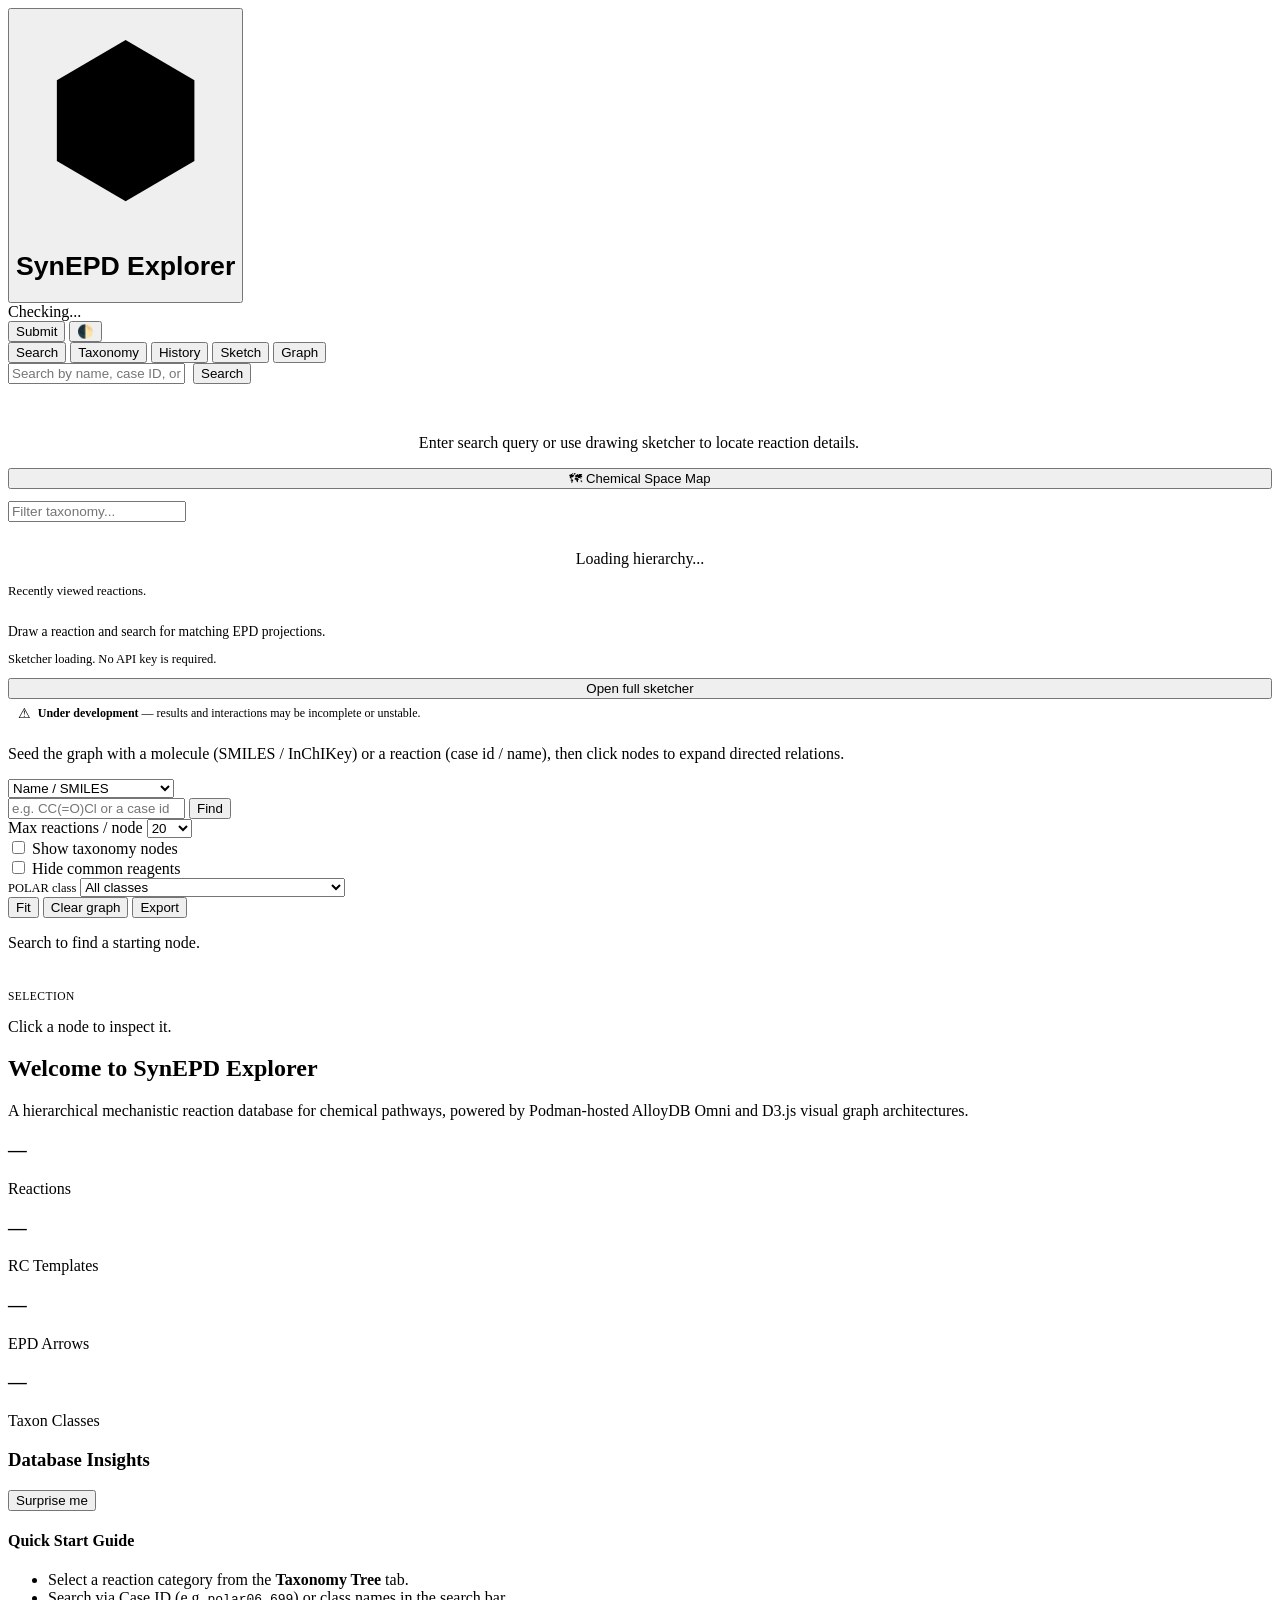
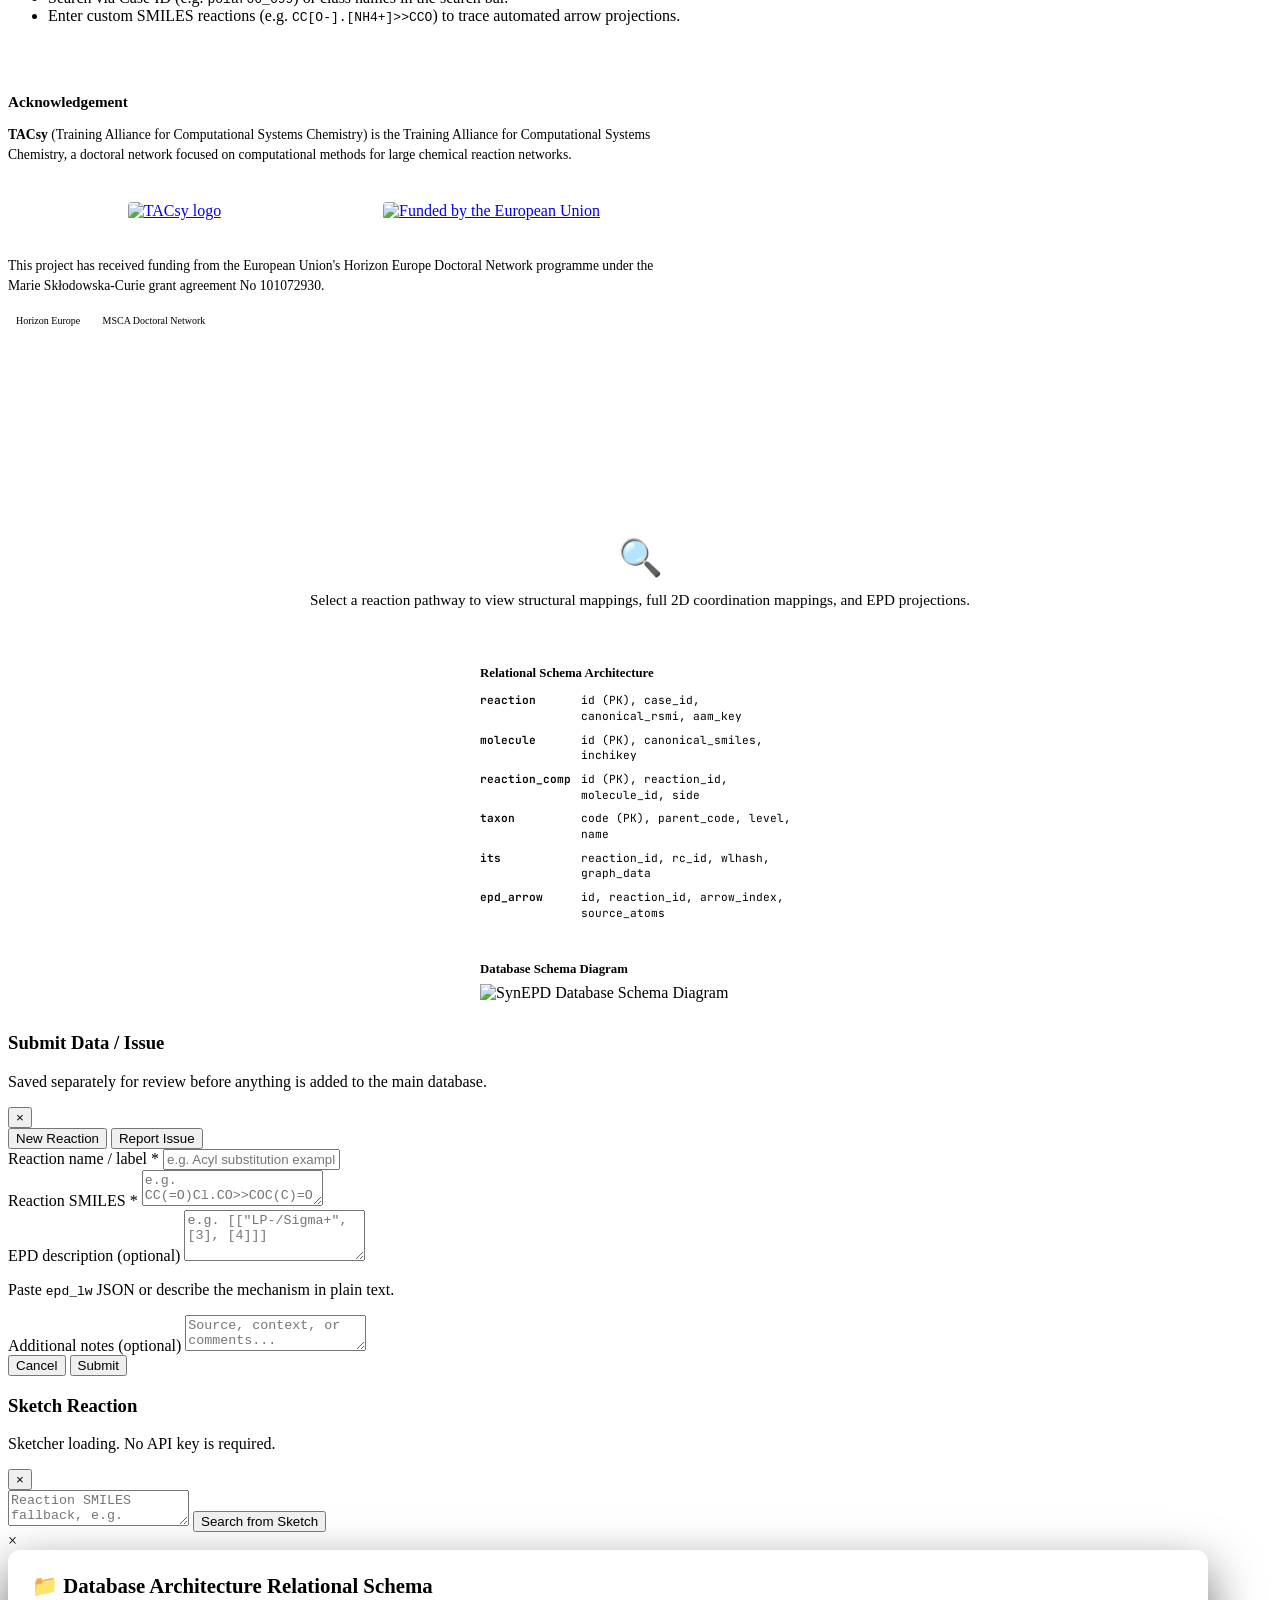
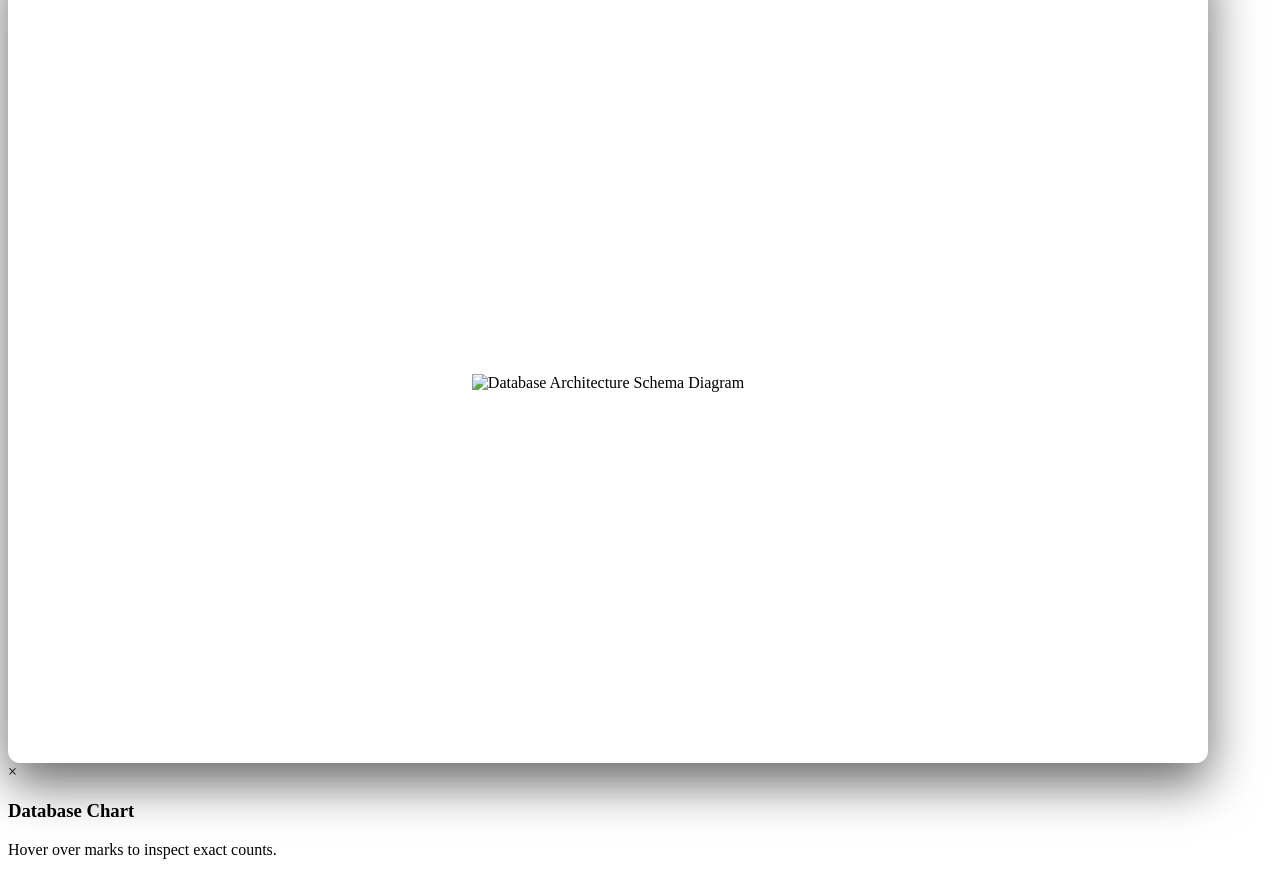
==== commit bacea97b: "add knowledge graph" ====
--- a/synepd/web/static/index.html
+++ b/synepd/web/static/index.html
@@ -11,8 +11,8 @@
     <link rel="preconnect" href="https://fonts.gstatic.com" crossorigin>
     <link href="https://fonts.googleapis.com/css2?family=Outfit:wght@300;400;500;600;700&family=JetBrains+Mono:wght@400;500&display=swap" rel="stylesheet">
     <link rel="stylesheet" href="/static/style.css">
+    <link rel="stylesheet" href="/static/kg.css">
     <script src="https://d3js.org/d3.v7.min.js"></script>
-    <script src="https://unpkg.com/smiles-drawer@2.0.1/dist/smiles-drawer.min.js"></script>
 </head>
 <body>
     <header class="app-header" role="banner">
@@ -43,6 +43,7 @@
                 <button class="tab-btn" onclick="switchTab('taxonomy')" role="tab" aria-selected="false" aria-controls="tab-taxonomy">Taxonomy</button>
                 <button class="tab-btn" onclick="switchTab('history')" role="tab" aria-selected="false" aria-controls="tab-history">History</button>
                 <button class="tab-btn" onclick="switchTab('sketch')" role="tab" aria-selected="false" aria-controls="tab-sketch">Sketch</button>
+                <button class="tab-btn" onclick="switchTab('kg')" role="tab" aria-selected="false" aria-controls="tab-kg">Graph</button>
             </div>
             
             <div class="tab-content-container">
@@ -63,6 +64,7 @@
 
                 <!-- Taxonomy Tab Pane -->
                 <div id="tab-taxonomy" class="tab-pane" role="tabpanel" aria-labelledby="tab-taxonomy">
+                    <button id="tmap-open-btn" class="search-btn" style="width:100%; margin-bottom:0.75rem; font-size:0.82rem;" onclick="tmapEnterMode()">🗺 Chemical Space Map</button>
                     <input id="tax-filter" class="search-input" placeholder="Filter taxonomy..."
                            style="margin-bottom: 0.75rem; font-size: 0.85rem;"
                            oninput="filterTaxonomyTree(this.value)" aria-label="Filter taxonomy tree">
@@ -84,6 +86,94 @@
                     <p style="color: var(--text-secondary); font-size: 0.85rem; margin-bottom: 0.75rem;">Draw a reaction and search for matching EPD projections.</p>
                     <div id="sketch-status" style="font-size:0.78rem; min-height:1.1rem; margin-bottom:0.5rem; color:var(--text-secondary);">Sketcher loading. No API key is required.</div>
                     <button class="search-btn" style="width: 100%;" onclick="openSketchModal()">Open full sketcher</button>
+                </div>
+
+                <!-- Knowledge Graph Tab Pane -->
+                <div id="tab-kg" class="tab-pane" role="tabpanel" aria-labelledby="tab-kg">
+                    <div style="display:flex; align-items:flex-start; gap:0.45rem; background:color-mix(in srgb, var(--accent-orange) 12%, transparent); border:1px solid var(--accent-orange); border-radius:6px; padding:0.45rem 0.6rem; margin-bottom:0.6rem; font-size:0.75rem; color:var(--accent-orange);">
+                        <span style="font-size:0.85rem; line-height:1.2; flex-shrink:0;">⚠</span>
+                        <span><strong>Under development</strong> — results and interactions may be incomplete or unstable.</span>
+                    </div>
+                    <p class="kg-hint" style="text-align:left;">Seed the graph with a molecule (SMILES / InChIKey) or a reaction (case id / name), then click nodes to expand directed relations.</p>
+                    <div class="kg-controls">
+                        <div class="kg-row">
+                            <select id="kg-search-mode" onchange="kgOnSearchModeChange()" style="flex-shrink:0;">
+                                <option value="text">Name / SMILES</option>
+                                <option value="rsmi">Similar reaction (RSMI)</option>
+                                <option value="smarts">Substructure (SMARTS)</option>
+                                <option value="route">Route (A → B)</option>
+                            </select>
+                        </div>
+                        <div class="kg-row">
+                            <input id="kg-search-input" class="kg-search-input" placeholder="e.g. CC(=O)Cl or a case id"
+                                   onkeydown="if(event.key==='Enter') kgSearchSeed()" aria-label="Knowledge graph seed search">
+                            <button id="kg-search-btn" class="search-btn" onclick="kgSearchSeed()">Find</button>
+                        </div>
+                        <!-- Route mode extras (hidden unless mode=route) -->
+                        <div id="kg-route-extras" style="display:none; flex-direction:column; gap:0.45rem;">
+                            <div class="kg-row" style="font-size:0.72rem; color:var(--text-secondary);">
+                                <span style="flex-shrink:0; width:3.2rem;">To:</span>
+                                <input id="kg-route-target" class="kg-search-input" placeholder="Target molecule SMILES / InChIKey"
+                                       onkeydown="if(event.key==='Enter') kgFindRoute()" aria-label="Route target molecule">
+                            </div>
+                            <div class="kg-row">
+                                <label style="font-size:0.72rem; color:var(--text-secondary); white-space:nowrap;">Direction</label>
+                                <select id="kg-route-mode" style="flex:1; font-size:0.8rem;">
+                                    <option value="both" selected>↔ Both (shortest)</option>
+                                    <option value="forward">→ Forward synthesis</option>
+                                    <option value="retro">← Retrosynthesis</option>
+                                </select>
+                            </div>
+                            <div class="kg-row">
+                                <label style="font-size:0.72rem; color:var(--text-secondary); white-space:nowrap;">Max steps</label>
+                                <select id="kg-route-depth" style="flex:1; font-size:0.8rem;">
+                                    <option value="4">4</option>
+                                    <option value="6">6</option>
+                                    <option value="8" selected>8</option>
+                                    <option value="12">12</option>
+                                </select>
+                            </div>
+                        </div>
+                        <div class="kg-row">
+                            <label for="kg-maxrxn">Max reactions / node</label>
+                            <select id="kg-maxrxn">
+                                <option value="10">10</option>
+                                <option value="20" selected>20</option>
+                                <option value="40">40</option>
+                                <option value="100">100</option>
+                            </select>
+                        </div>
+                        <div class="kg-row">
+                            <label class="kg-toggle"><input type="checkbox" id="kg-show-taxonomy"> Show taxonomy nodes</label>
+                        </div>
+                        <div class="kg-row">
+                            <label class="kg-toggle"><input type="checkbox" id="kg-hide-reagents" onchange="kgToggleReagents()"> Hide common reagents</label>
+                        </div>
+                        <div class="kg-row">
+                            <label for="kg-taxon-filter" class="kg-row" style="font-size:0.78rem;color:var(--text-secondary);white-space:nowrap;">POLAR class</label>
+                            <select id="kg-taxon-filter" onchange="kgSetTaxonFilter()" style="flex:1;">
+                                <option value="">All classes</option>
+                                <option value="POLAR.01">POLAR.01 — Proton / LA–LB transfer</option>
+                                <option value="POLAR.02">POLAR.02 — Substitution</option>
+                                <option value="POLAR.03">POLAR.03 — Addition</option>
+                                <option value="POLAR.04">POLAR.04 — Addition–elimination</option>
+                                <option value="POLAR.05">POLAR.05 — Elimination</option>
+                                <option value="POLAR.06">POLAR.06 — Redox / hydride transfer</option>
+                                <option value="POLAR.07">POLAR.07 — Rearrangement / migration</option>
+                                <option value="POLAR.08">POLAR.08 — Composite polar</option>
+                            </select>
+                        </div>
+                        <div class="kg-row">
+                            <button class="kg-mini-btn" onclick="kgZoomToFit()">Fit</button>
+                            <button class="kg-mini-btn" onclick="kgClear()">Clear graph</button>
+                            <button class="kg-mini-btn" onclick="kgExportJSON()">Export</button>
+                        </div>
+                    </div>
+                    <div id="kg-seed-results"><p class="kg-hint">Search to find a starting node.</p></div>
+                    <div style="border-top:1px solid var(--border); margin:0.6rem 0; padding-top:0.6rem;">
+                        <p style="font-size:0.72rem; text-transform:uppercase; letter-spacing:0.04em; color:var(--text-secondary); margin-bottom:0.4rem;">Selection</p>
+                        <div id="kg-selection"><p class="kg-hint">Click a node to inspect it.</p></div>
+                    </div>
                 </div>
             </div>
         </div>
@@ -179,7 +269,6 @@
                     <div id="legend-body" class="legend-body" style="padding-top: 0.5rem; display: flex; flex-direction: column; gap: 0.45rem;">
                         <div class="legend-row"><span class="legend-swatch" style="border: 2px dashed var(--accent-red); height: 0; width: 14px; background: none;"></span> Breaking bond</div>
                         <div class="legend-row"><span class="legend-swatch" style="border: 2px dashed var(--accent-green); height: 0; width: 14px; background: none;"></span> Forming bond</div>
-                        <div class="legend-row"><span class="legend-swatch changing" style="height: 2px; width: 14px;"></span> Bond order change</div>
                         <div class="legend-row"><span class="legend-swatch transition" style="height: 2px; width: 14px;"></span> Transition bond</div>
                         <div class="legend-row"><span class="legend-swatch" style="background: #4b5563; height: 1.5px; width: 14px;"></span> Unchanged bond</div>
                         <div class="legend-row"><span class="legend-swatch" style="border: 1.5px dashed var(--accent-orange); border-radius: 50%; height: 12px; width: 12px; background: none;"></span> Aromatic Atom</div>
@@ -224,6 +313,55 @@
 
                 <button class="control-btn" onclick="zoomToFit()" title="Fit viewport (F)" style="margin-left: auto;" aria-label="Fit graph viewport">⛶</button>
             </div>
+
+            <!-- Knowledge Graph Viewport (overlays the ITS viewport when active) -->
+            <div class="kg-viewport" id="kg-viewport" style="display:none;">
+                <div class="kg-toolbar">
+                    <strong style="font-size:0.85rem; color:var(--text-primary);">Knowledge Graph</strong>
+                    <span style="font-size:0.68rem; background:color-mix(in srgb, var(--accent-orange) 18%, transparent); color:var(--accent-orange); border:1px solid var(--accent-orange); border-radius:999px; padding:0.1rem 0.5rem; font-weight:600; letter-spacing:0.03em;">⚠ BETA</span>
+                    <button class="kg-mini-btn" onclick="kgZoomToFit()" title="Fit to view">⛶ Fit</button>
+                    <button class="kg-mini-btn" onclick="kgUndo()" title="Undo last expansion">↩ Undo</button>
+                    <button class="kg-mini-btn" id="kg-hub-toggle" onclick="kgToggleTemplateView()" title="Collapse reactions into template-hub nodes">⬡ Hubs</button>
+                    <button class="kg-mini-btn" id="kg-share-btn" onclick="kgShare()" title="Copy shareable link to this graph">🔗 Share</button>
+                    <button class="kg-mini-btn" onclick="kgClear()">Clear</button>
+                    <span id="kg-status">Seed a node from the Graph tab.</span>
+                </div>
+                <div id="kg-canvas">
+                    <div class="kg-legend">
+                        <div class="kg-legend-row"><span class="kg-legend-dot" style="background:var(--accent-cyan);"></span> Molecule</div>
+                        <div class="kg-legend-row"><span class="kg-legend-dot" style="background:var(--accent-orange);"></span> Template (reaction)</div>
+                        <div class="kg-legend-row"><span class="kg-legend-line" style="border-color:var(--accent-cyan);"></span> reactant → template</div>
+                        <div class="kg-legend-row"><span class="kg-legend-line" style="border-color:var(--accent-green);"></span> template → product</div>
+                    </div>
+                </div>
+                <!-- Click-to-inspect info card -->
+                <div id="kg-info">
+                    <div class="kg-info-header">
+                        <span id="kg-info-title">Details</span>
+                        <button class="kg-info-close" onclick="kgCloseInfo()" aria-label="Close details">×</button>
+                    </div>
+                    <div id="kg-info-body"></div>
+                </div>
+            </div>
+
+            <!-- TMAP Chemical-Space Viewport (overlays when active) -->
+            <div id="tmap-viewport" style="display:none; position:absolute; inset:0; z-index:10; flex-direction:column; background:var(--bg-primary);">
+                <div class="kg-toolbar">
+                    <strong style="font-size:0.85rem; color:var(--text-primary);">Chemical Space Map</strong>
+                    <span style="font-size:0.68rem; background:color-mix(in srgb, var(--accent-cyan) 14%, transparent); color:var(--accent-cyan); border:1px solid var(--accent-cyan); border-radius:999px; padding:0.1rem 0.5rem; font-weight:600; letter-spacing:0.03em;">TMAP</span>
+                    <span style="font-size:0.68rem; background:color-mix(in srgb, var(--accent-orange) 18%, transparent); color:var(--accent-orange); border:1px solid var(--accent-orange); border-radius:999px; padding:0.1rem 0.5rem; font-weight:600; letter-spacing:0.03em;">⚠ Under development</span>
+                    <span style="font-size:0.73rem; color:var(--text-secondary); margin-left:0.25rem;">1 887 reactions · colored by POLAR class</span>
+                    <button class="kg-mini-btn" style="margin-left:auto;" onclick="tmapExitMode()">← Back</button>
+                </div>
+                <div id="tmap-loading" style="position:absolute; inset:0; top:42px; display:flex; flex-direction:column; align-items:center; justify-content:center; gap:1.2rem; background:var(--bg-primary); z-index:1;">
+                    <span style="font-size:0.9rem; color:var(--text-secondary);">Building chemical space map…</span>
+                    <div style="width:260px; height:4px; border-radius:99px; background:var(--bg-tertiary); overflow:hidden;">
+                        <div id="tmap-progress-bar" style="height:100%; width:30%; border-radius:99px; background:var(--accent-cyan); animation:tmap-slide 1.4s ease-in-out infinite;"></div>
+                    </div>
+                    <span style="font-size:0.75rem; color:var(--text-secondary);">1 887 reactions · POLAR taxonomy colours</span>
+                </div>
+                <iframe id="tmap-frame" src="about:blank" style="flex:1; border:none; width:100%; height:100%;" onload="tmapOnFrameLoad()" title="TMAP chemical space map"></iframe>
+            </div>
         </div>
 
         <!-- Right Panel: Metadata & Reaction Details -->
@@ -353,6 +491,7 @@
 
     <!-- Script references (FE-16 Modularisation) -->
     <script src="/static/graph.js"></script>
+    <script src="/static/kg.js"></script>
     <script src="/static/app.js"></script>
     <script src="https://cdn.jsdelivr.net/npm/jsme-editor@2024.4.29/jsme.nocache.js" onerror="if (typeof setSketchStatus === 'function') setSketchStatus('Sketcher library could not load from the JSME CDN.', 'error')"></script>
 
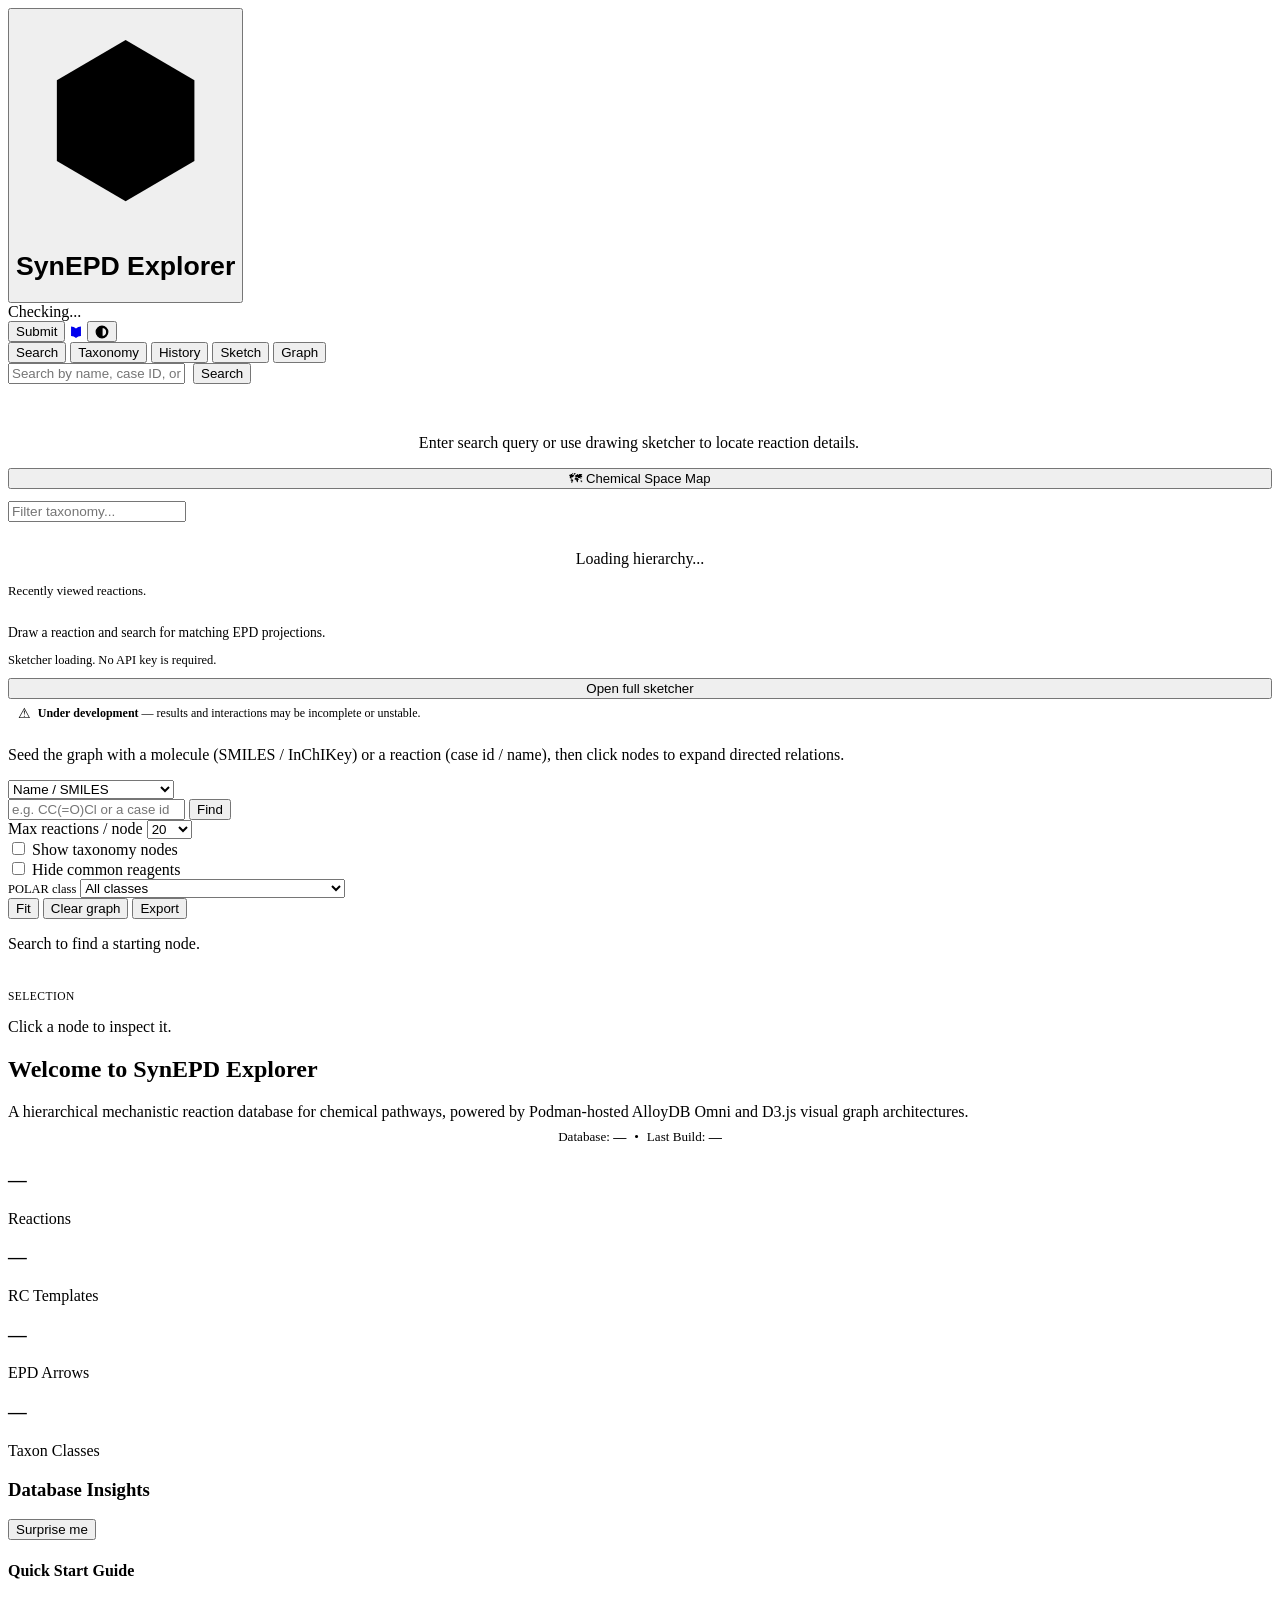
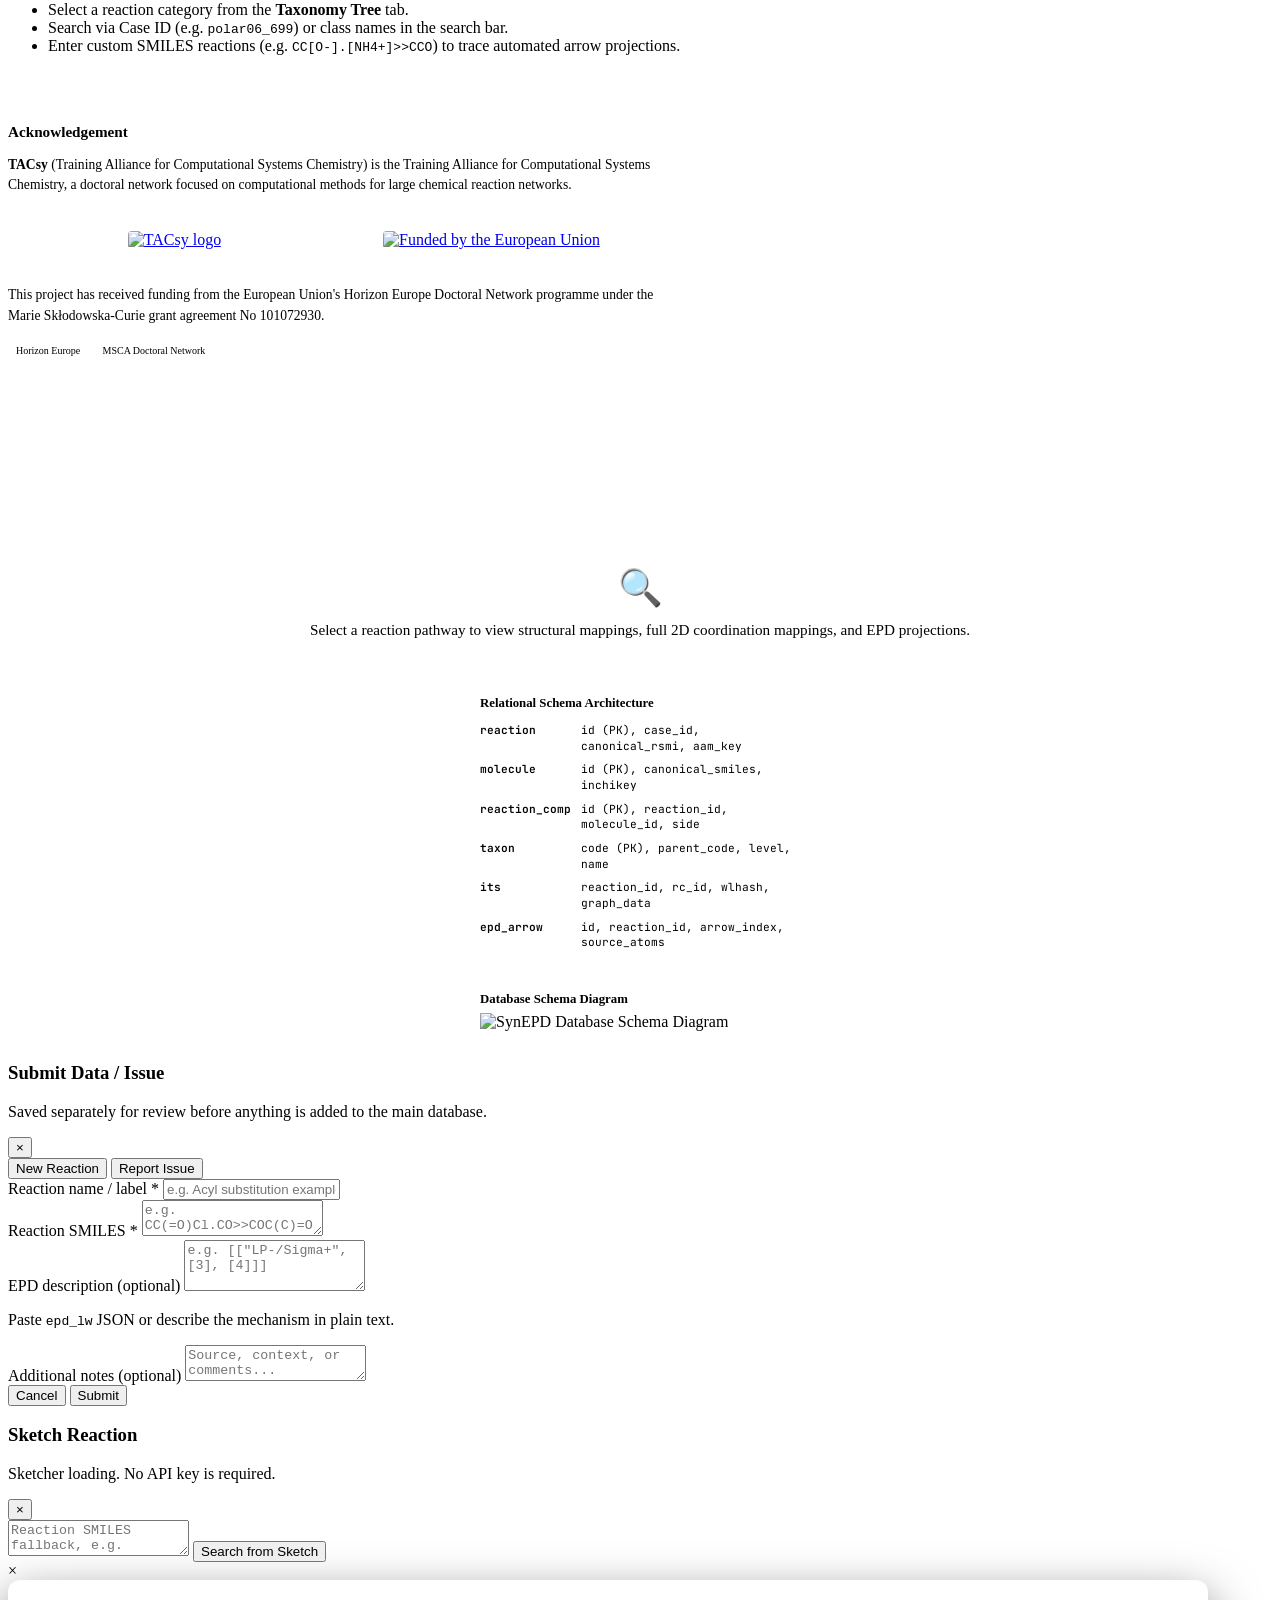
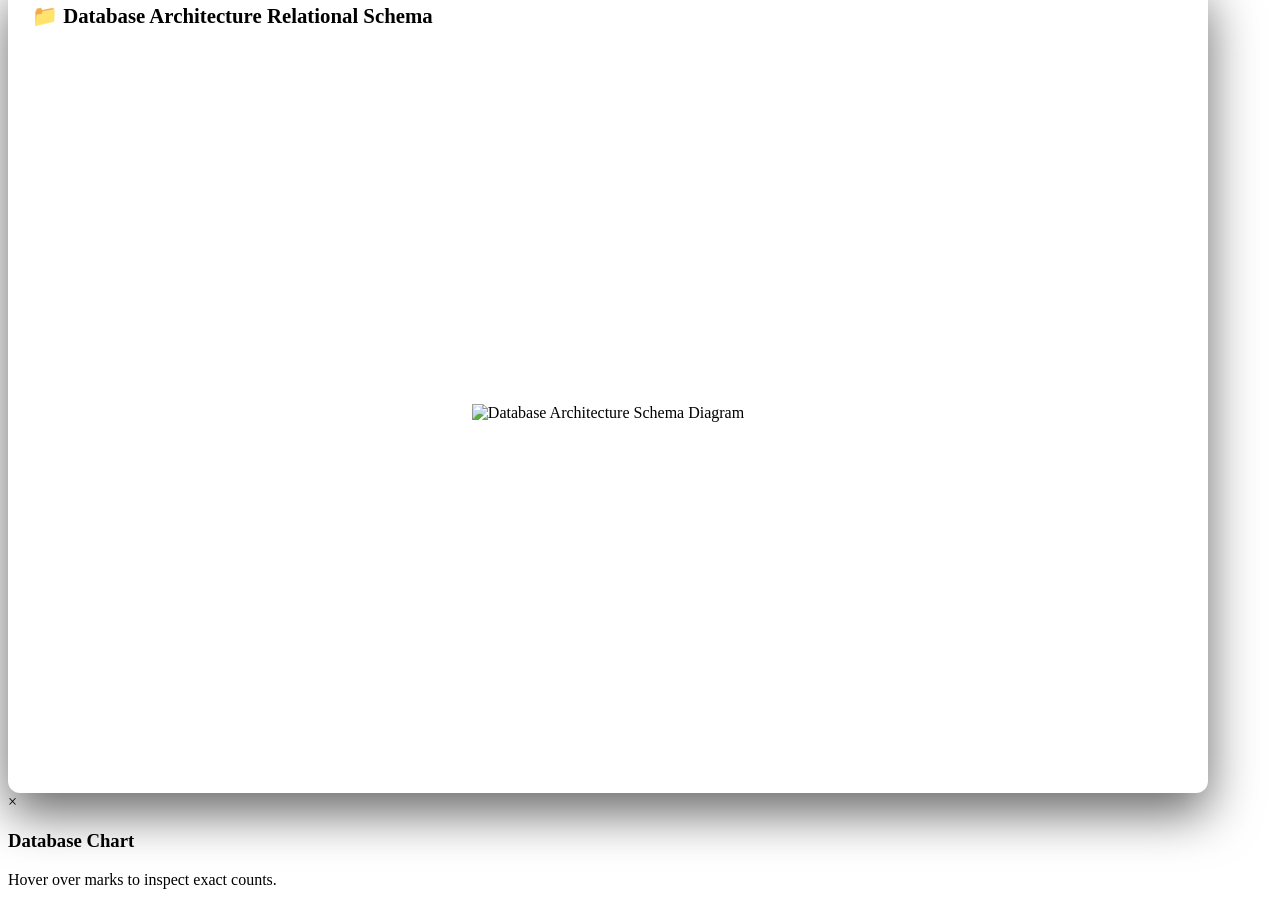
==== commit 2a3f9fb4: "enhance sever UI and readthedocs" ====
--- a/synepd/web/static/index.html
+++ b/synepd/web/static/index.html
@@ -11,7 +11,7 @@
     <link rel="preconnect" href="https://fonts.gstatic.com" crossorigin>
     <link href="https://fonts.googleapis.com/css2?family=Outfit:wght@300;400;500;600;700&family=JetBrains+Mono:wght@400;500&display=swap" rel="stylesheet">
     <link rel="stylesheet" href="/static/style.css">
-    <link rel="stylesheet" href="/static/kg.css">
+    <link rel="stylesheet" href="/static/kg.css?v=1.1.0">
     <script src="https://d3js.org/d3.v7.min.js"></script>
 </head>
 <body>
@@ -31,7 +31,8 @@
         <div class="header-actions">
             <div id="db-badge" class="db-status-badge" title="Database status indicator">Checking...</div>
             <button class="submit-btn" onclick="openSubmitPanel()" title="Submit a reaction or report an issue" aria-label="Submit data or report issue">Submit</button>
-            <button class="theme-toggle-btn" onclick="toggleTheme()" title="Toggle Light/Dark Theme" aria-label="Toggle light/dark theme">🌓</button>
+            <a class="docs-btn" href="https://synepd.readthedocs.io/en/latest/" target="_blank" title="Documentation" aria-label="Documentation"><svg width="14" height="14" viewBox="0 0 24 24" fill="currentColor" style="vertical-align: middle;"><path d="M12 6.036c-2.28-2.258-5.322-3.497-8.5-3.497V19c3.18 0 6.22 1.239 8.5 3.497 2.28-2.258 5.322-3.497 8.5-3.497V2.539c-3.18 0-6.22 1.239-8.5 3.497z"/></svg></a>
+            <button class="theme-toggle-btn" onclick="toggleTheme()" title="Toggle Light/Dark Theme" aria-label="Toggle light/dark theme"><svg width="14" height="14" viewBox="0 0 24 24" fill="none" stroke="currentColor" stroke-width="2" style="vertical-align: middle;"><path d="M12 2A10 10 0 0 0 2 12a10 10 0 0 0 10 10 10 10 0 0 0 10-10A10 10 0 0 0 12 2zm0 18V4a8 8 0 0 1 0 16z" fill="currentColor"/></svg></button>
         </div>
     </header>
 
@@ -185,6 +186,12 @@
                     <h2>Welcome to SynEPD Explorer</h2>
                     <p>A hierarchical mechanistic reaction database for chemical pathways, powered by Podman-hosted AlloyDB Omni and D3.js visual graph architectures.</p>
                     
+                    <div class="db-meta-subtitle" id="db-meta-subtitle" style="font-size: 0.82rem; color: var(--text-secondary); margin-top: -0.5rem; margin-bottom: 1.5rem; display: flex; gap: 8px; justify-content: center;">
+                        <span>Database: <strong id="dash-db-version" style="color: var(--accent-cyan);">—</strong></span>
+                        <span>•</span>
+                        <span>Last Build: <strong id="dash-db-updated" style="color: var(--accent-purple);">—</strong></span>
+                    </div>
+                    
                     <div class="dashboard-grid">
                         <div class="dash-card">
                             <h3 id="dash-reactions-val">—</h3>
@@ -333,6 +340,9 @@
                         <div class="kg-legend-row"><span class="kg-legend-line" style="border-color:var(--accent-cyan);"></span> reactant → template</div>
                         <div class="kg-legend-row"><span class="kg-legend-line" style="border-color:var(--accent-green);"></span> template → product</div>
                     </div>
+                    <button class="kg-float-btn" onclick="kgZoomToFit()" title="Focus & Recenter Graph" aria-label="Focus & Recenter Graph">
+                        <svg width="20" height="20" viewBox="0 0 24 24" fill="none" stroke="currentColor" stroke-width="2.5" stroke-linecap="round" stroke-linejoin="round" style="pointer-events: none;"><circle cx="12" cy="12" r="10"></circle><line x1="22" y1="12" x2="18" y2="12"></line><line x1="6" y1="12" x2="2" y2="12"></line><line x1="12" y1="6" x2="12" y2="2"></line><line x1="12" y1="22" x2="12" y2="18"></line></svg>
+                    </button>
                 </div>
                 <!-- Click-to-inspect info card -->
                 <div id="kg-info">
@@ -491,7 +501,7 @@
 
     <!-- Script references (FE-16 Modularisation) -->
     <script src="/static/graph.js"></script>
-    <script src="/static/kg.js"></script>
+    <script src="/static/kg.js?v=1.1.0"></script>
     <script src="/static/app.js"></script>
     <script src="https://cdn.jsdelivr.net/npm/jsme-editor@2024.4.29/jsme.nocache.js" onerror="if (typeof setSketchStatus === 'function') setSketchStatus('Sketcher library could not load from the JSME CDN.', 'error')"></script>
 
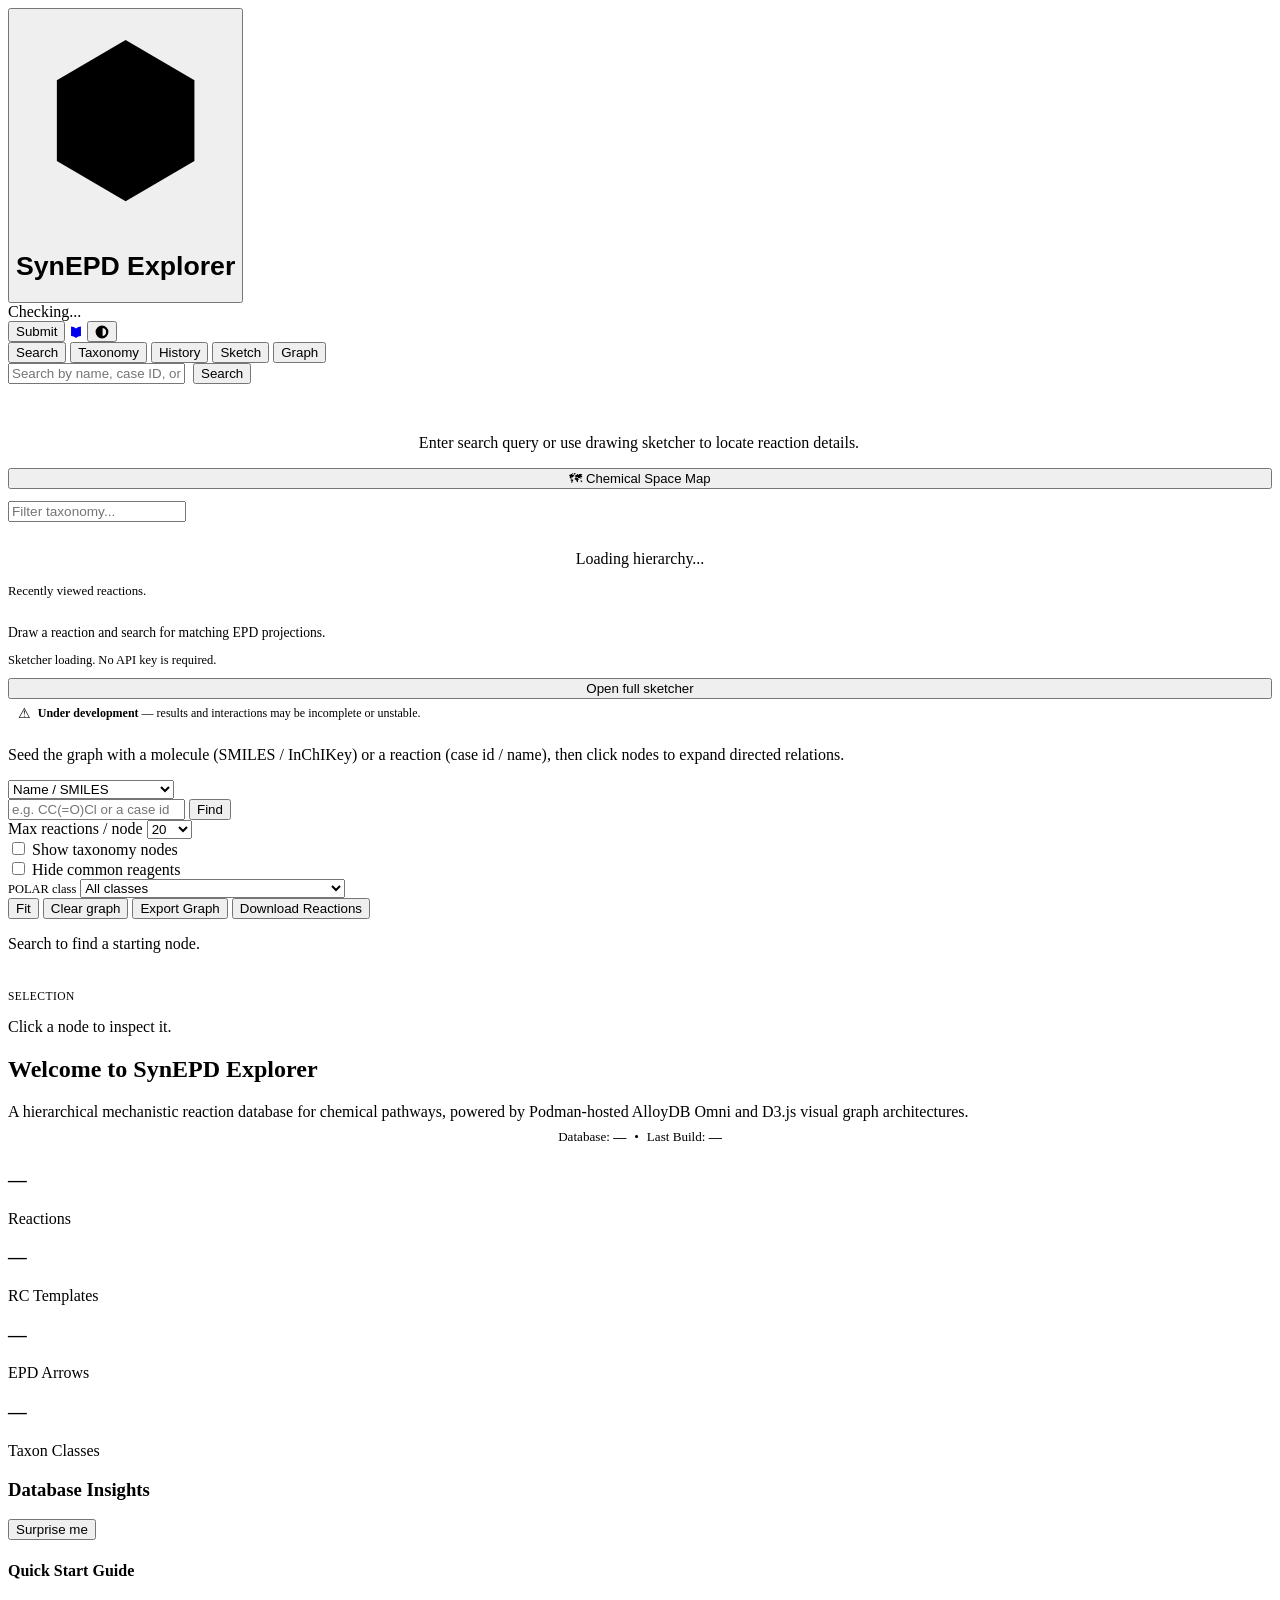
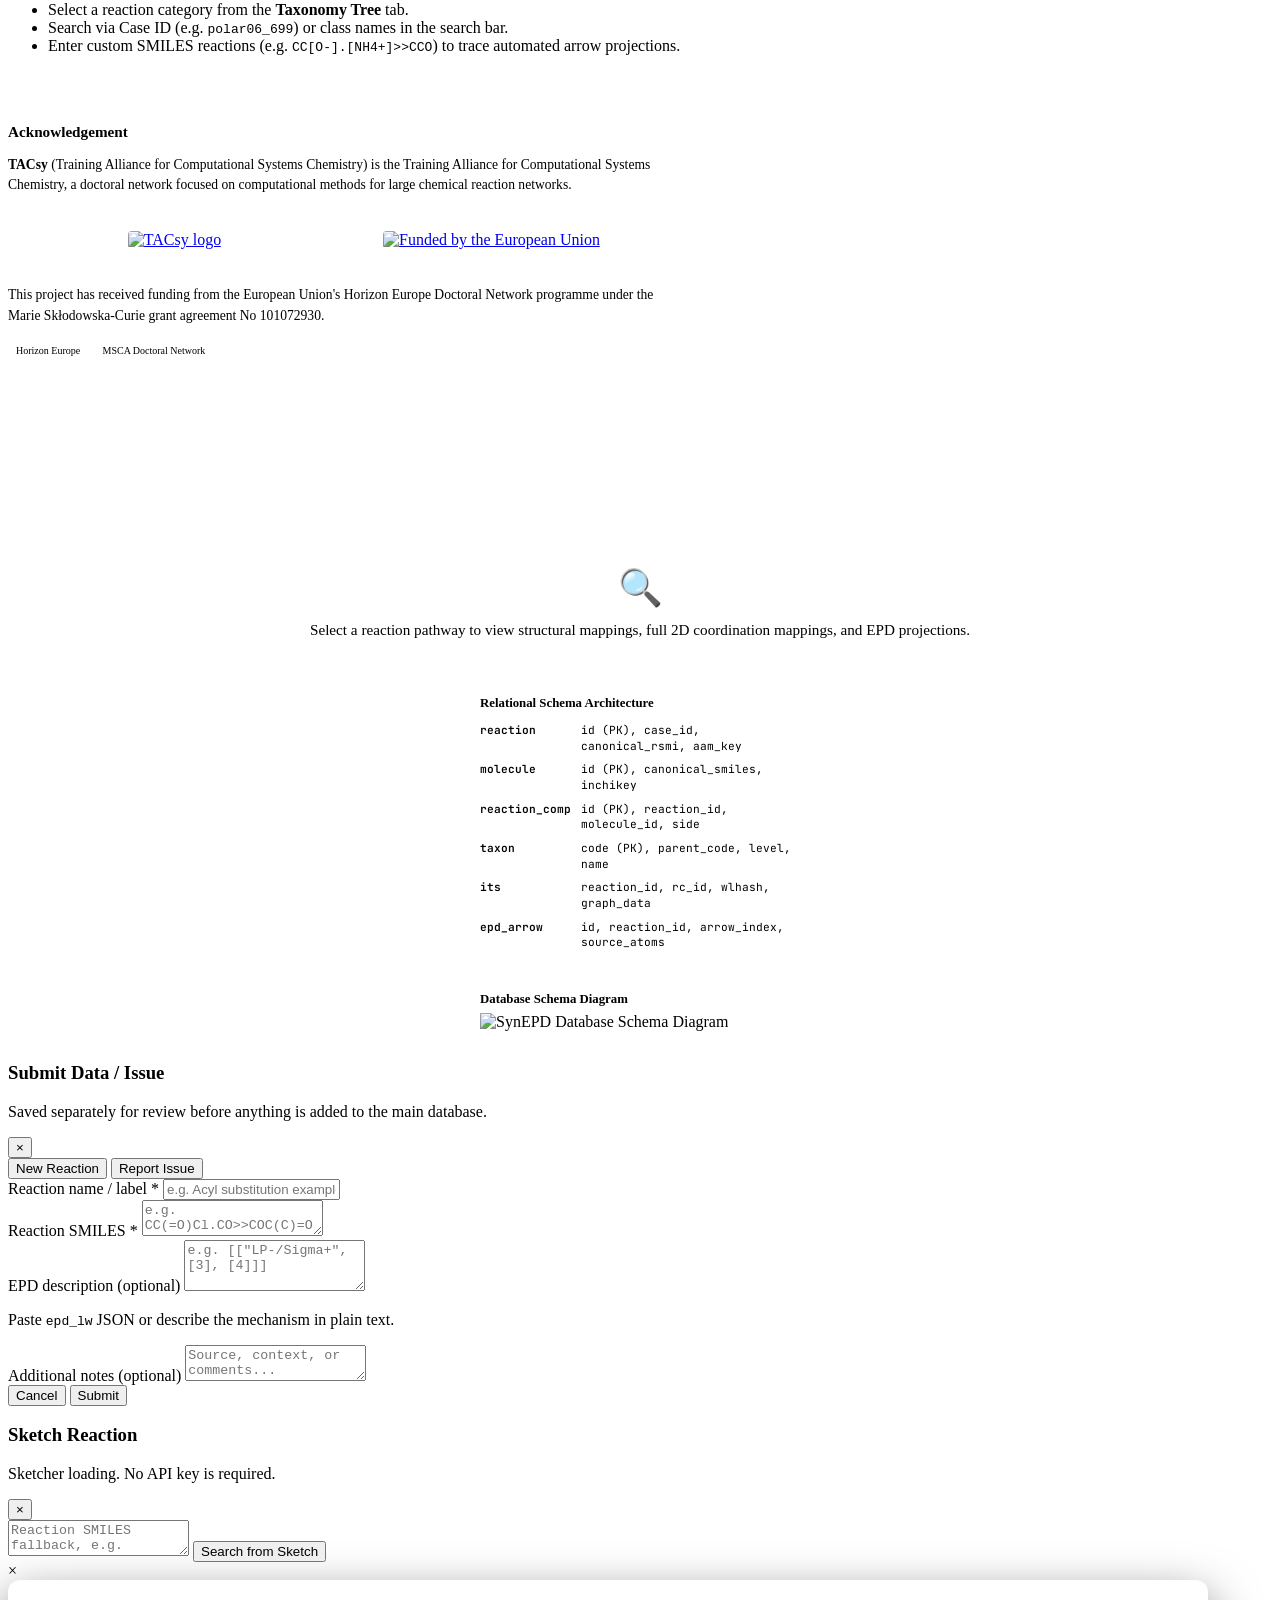
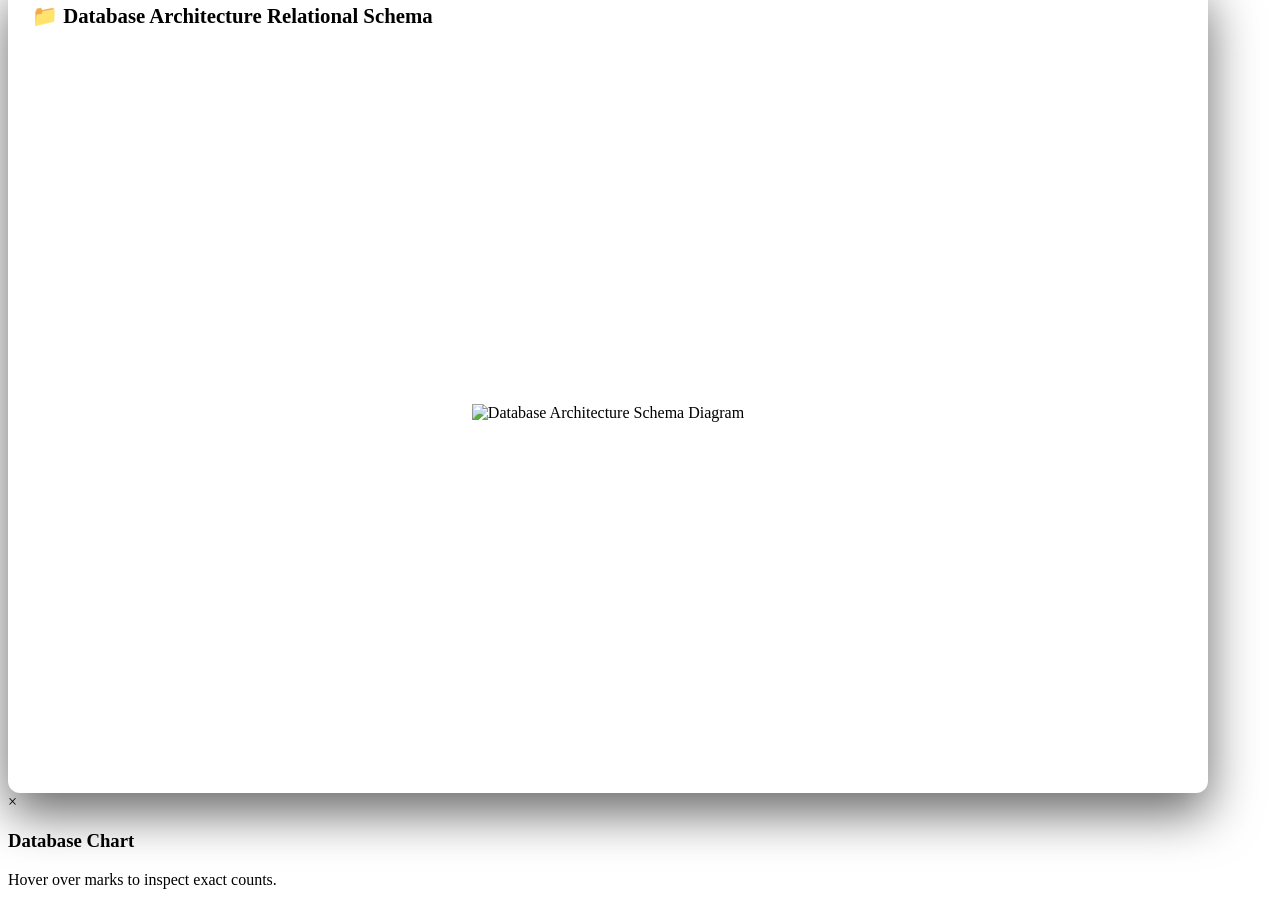
==== commit 2930cc6d: "update data" ====
--- a/synepd/web/static/index.html
+++ b/synepd/web/static/index.html
@@ -167,7 +167,8 @@
                         <div class="kg-row">
                             <button class="kg-mini-btn" onclick="kgZoomToFit()">Fit</button>
                             <button class="kg-mini-btn" onclick="kgClear()">Clear graph</button>
-                            <button class="kg-mini-btn" onclick="kgExportJSON()">Export</button>
+                            <button class="kg-mini-btn" onclick="kgExportJSON()">Export Graph</button>
+                            <button class="kg-mini-btn" onclick="kgExportReactionsJSON()" title="Download JSON containing mapped reactions for all reactions in the current knowledge graph">Download Reactions</button>
                         </div>
                     </div>
                     <div id="kg-seed-results"><p class="kg-hint">Search to find a starting node.</p></div>
@@ -501,7 +502,7 @@
 
     <!-- Script references (FE-16 Modularisation) -->
     <script src="/static/graph.js"></script>
-    <script src="/static/kg.js?v=1.1.0"></script>
+    <script src="/static/kg.js?v=1.1.1"></script>
     <script src="/static/app.js"></script>
     <script src="https://cdn.jsdelivr.net/npm/jsme-editor@2024.4.29/jsme.nocache.js" onerror="if (typeof setSketchStatus === 'function') setSketchStatus('Sketcher library could not load from the JSME CDN.', 'error')"></script>
 
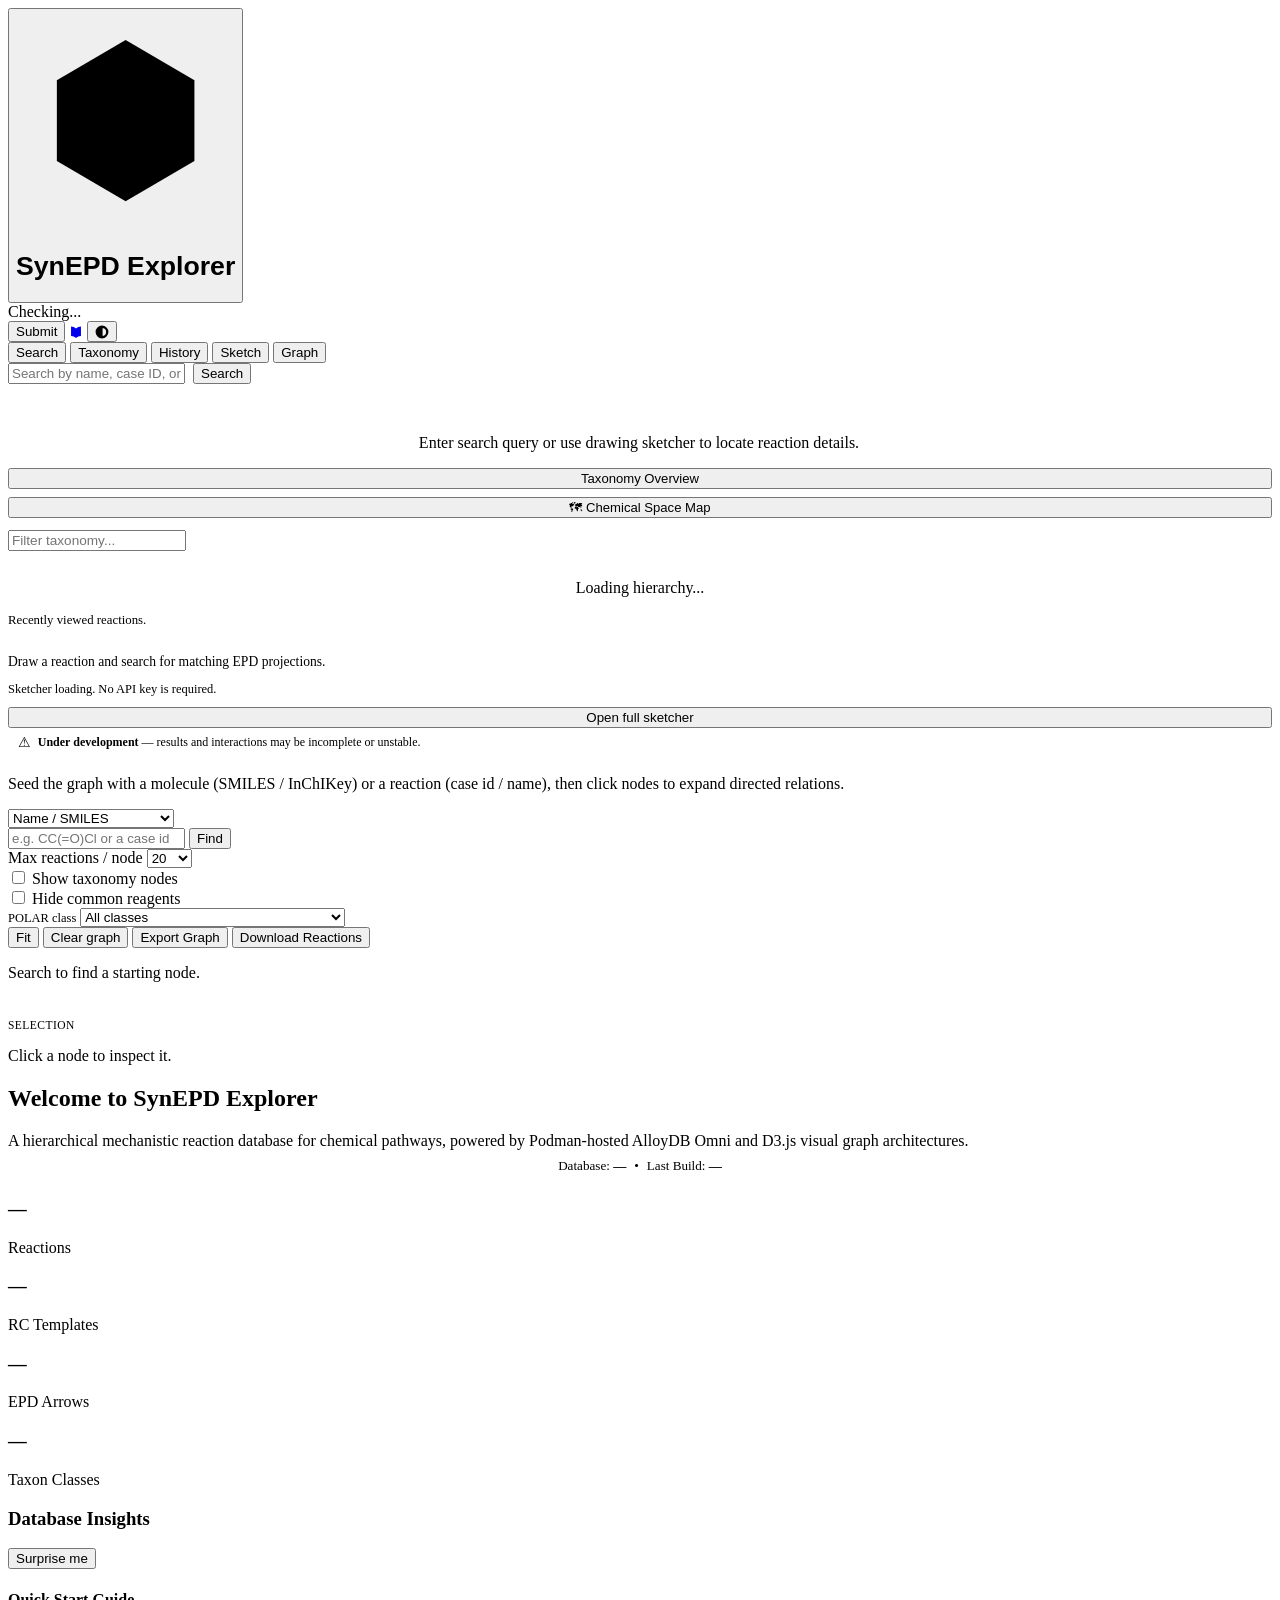
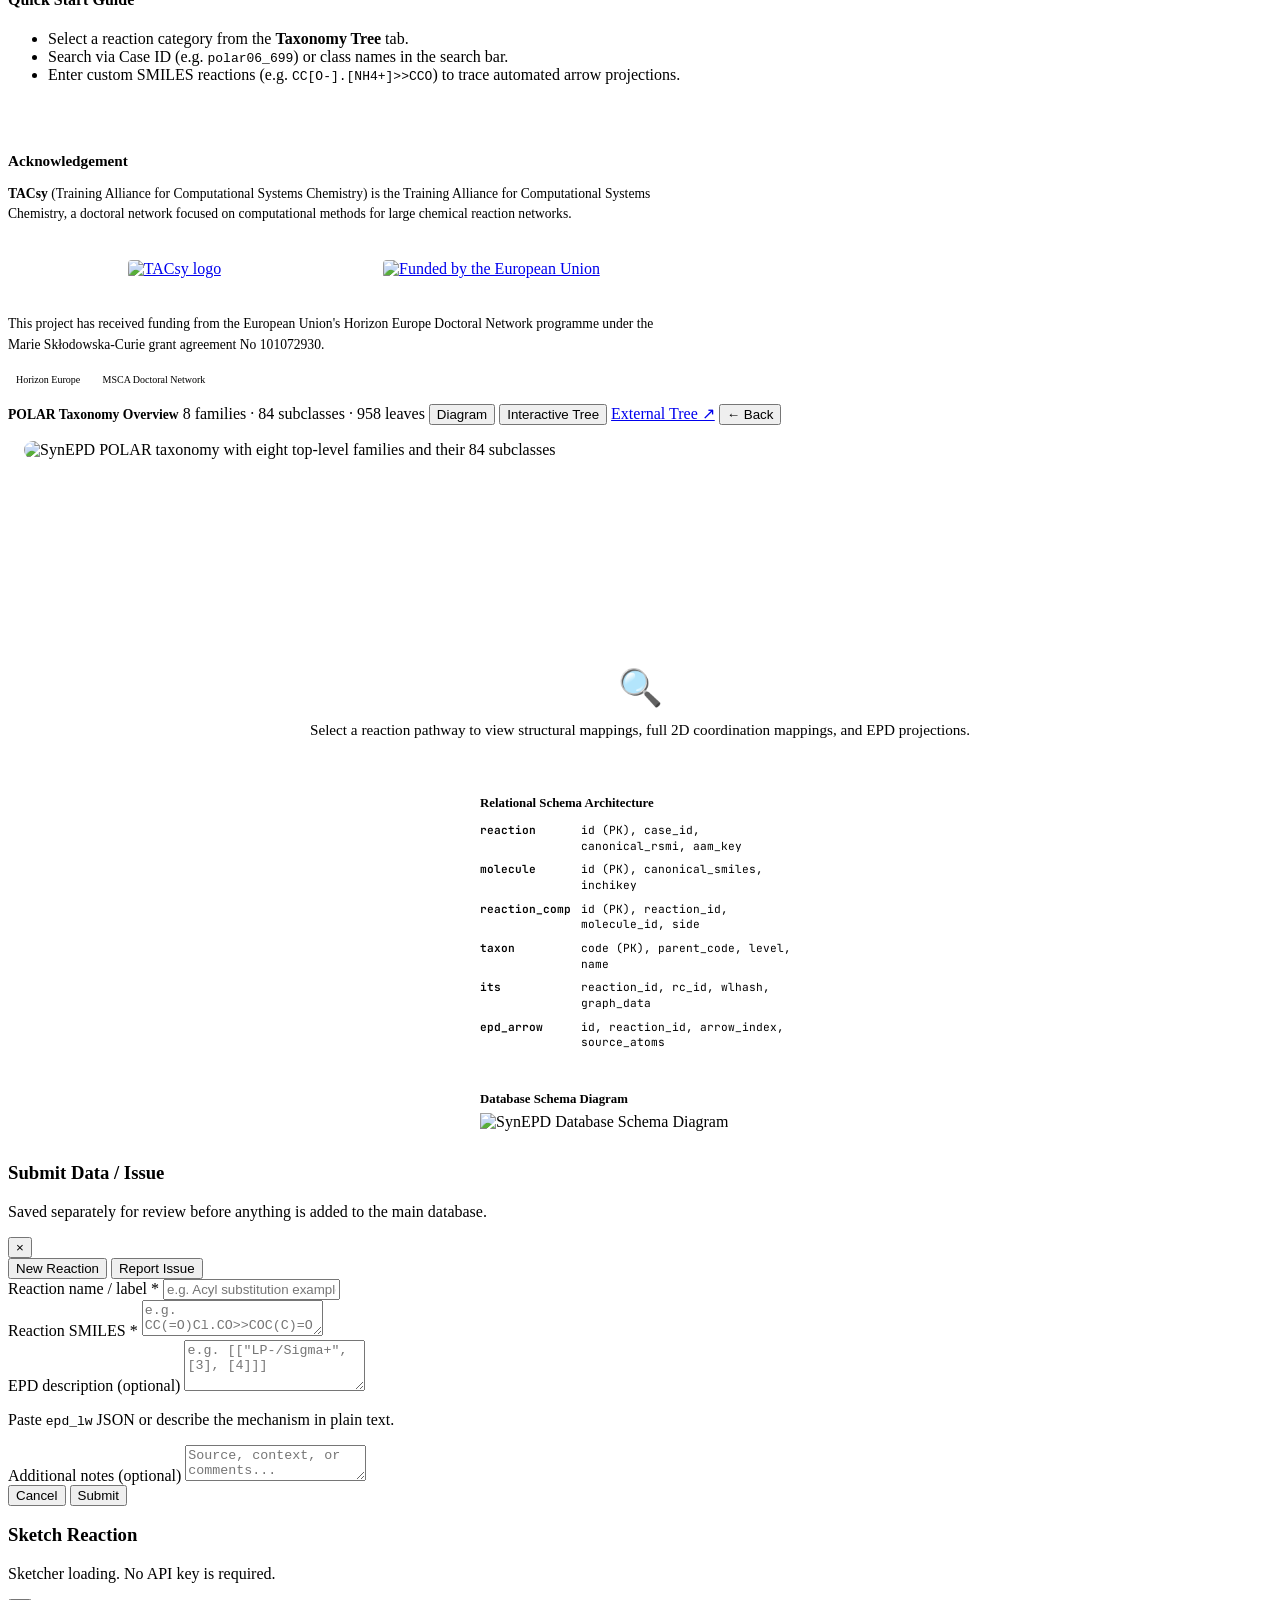
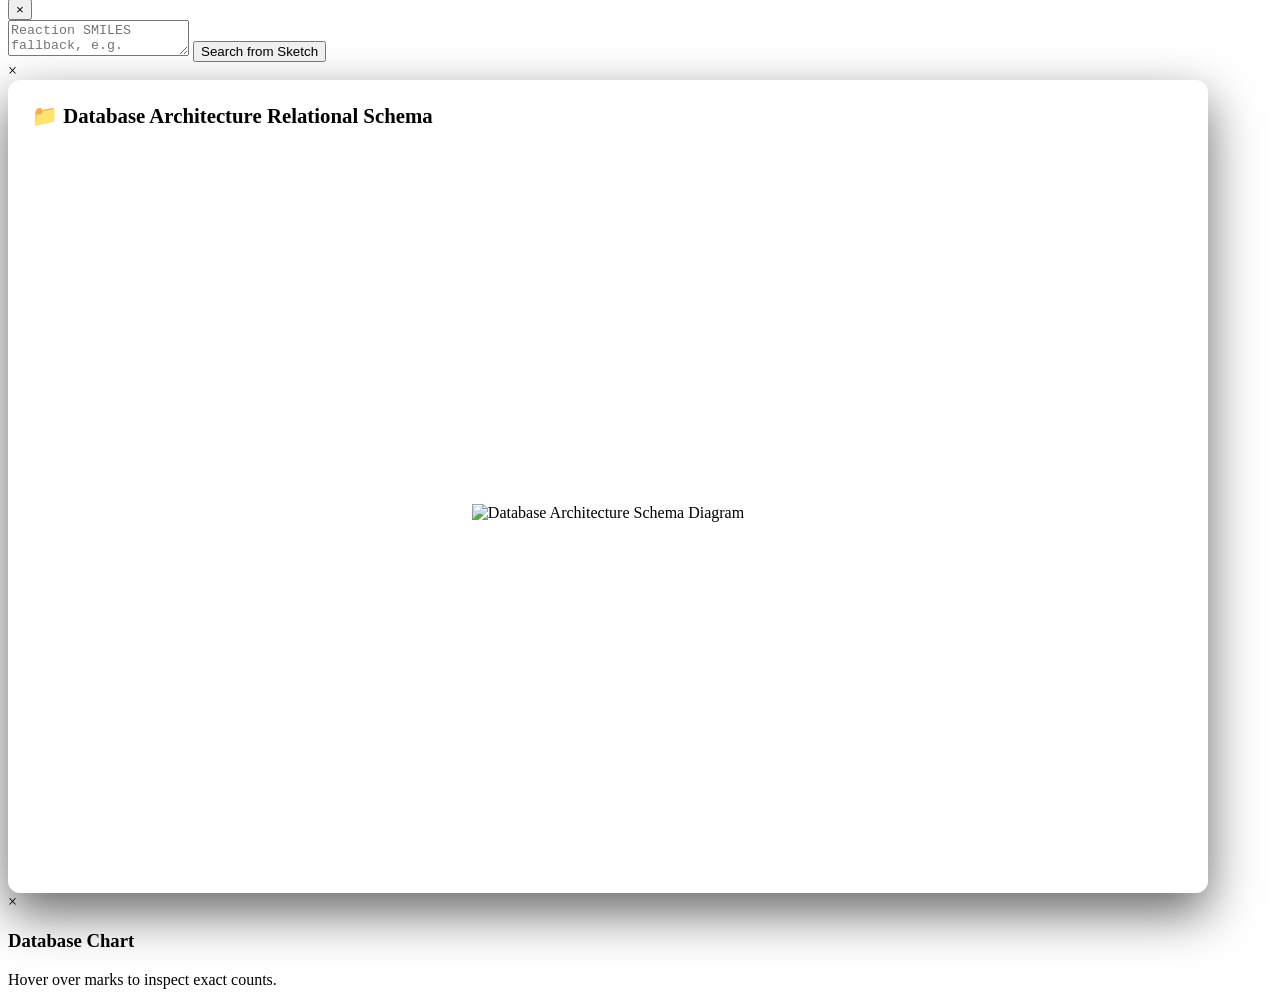
==== commit 14429ddf: "clean data" ====
--- a/synepd/web/static/index.html
+++ b/synepd/web/static/index.html
@@ -65,6 +65,7 @@
 
                 <!-- Taxonomy Tab Pane -->
                 <div id="tab-taxonomy" class="tab-pane" role="tabpanel" aria-labelledby="tab-taxonomy">
+                    <button id="taxonomy-overview-open-btn" class="search-btn" style="width:100%; margin-bottom:0.5rem; font-size:0.82rem;" onclick="taxonomyOverviewEnterMode()">Taxonomy Overview</button>
                     <button id="tmap-open-btn" class="search-btn" style="width:100%; margin-bottom:0.75rem; font-size:0.82rem;" onclick="tmapEnterMode()">🗺 Chemical Space Map</button>
                     <input id="tax-filter" class="search-input" placeholder="Filter taxonomy..."
                            style="margin-bottom: 0.75rem; font-size: 0.85rem;"
@@ -373,6 +374,28 @@
                 </div>
                 <iframe id="tmap-frame" src="about:blank" style="flex:1; border:none; width:100%; height:100%;" onload="tmapOnFrameLoad()" title="TMAP chemical space map"></iframe>
             </div>
+
+            <!-- POLAR taxonomy overview (overlays the ITS viewport when active) -->
+            <div id="taxonomy-overview-viewport" class="taxonomy-overview-viewport" aria-hidden="true">
+                <div class="kg-toolbar">
+                    <strong style="font-size:0.85rem; color:var(--text-primary);">POLAR Taxonomy Overview</strong>
+                    <span class="taxonomy-overview-badge">8 families · 84 subclasses · 958 leaves</span>
+                    <button id="tax-view-btn-diagram" class="kg-mini-btn active taxonomy-toolbar-link-first" onclick="switchTaxonomyView('diagram')">Diagram</button>
+                    <button id="tax-view-btn-tree" class="kg-mini-btn" onclick="switchTaxonomyView('tree')">Interactive Tree</button>
+                    <a class="kg-mini-btn taxonomy-toolbar-link" href="/static/taxonomy.html" target="_blank" rel="noopener" title="Open interactive tree in a new tab">External Tree ↗</a>
+                    <button class="kg-mini-btn" onclick="taxonomyOverviewExitMode()">← Back</button>
+                </div>
+                <div class="taxonomy-overview-canvas" id="taxonomy-overview-canvas" style="flex: 1; display: flex; flex-direction: column; overflow: hidden; padding: 0;">
+                    <!-- Diagram view -->
+                    <div id="taxonomy-view-diagram" class="taxonomy-view-pane" style="flex: 1; overflow: auto; padding: 1rem; background: var(--bg-primary);">
+                        <img src="/static/taxonomy_overview.svg" alt="SynEPD POLAR taxonomy with eight top-level families and their 84 subclasses" style="display: block; width: max(100%, 1180px); max-width: 2360px; height: auto; margin: 0 auto; border: 1px solid var(--border); border-radius: 10px;">
+                    </div>
+                    <!-- Interactive Tree view -->
+                    <div id="taxonomy-view-tree" class="taxonomy-view-pane" style="flex: 1; display: none; overflow: hidden; position: relative; background: var(--bg-primary);">
+                        <iframe id="taxonomy-tree-frame" src="about:blank" style="width: 100%; height: 100%; border: none;" title="POLAR Interactive Taxonomy Tree"></iframe>
+                    </div>
+                </div>
+            </div>
         </div>
 
         <!-- Right Panel: Metadata & Reaction Details -->
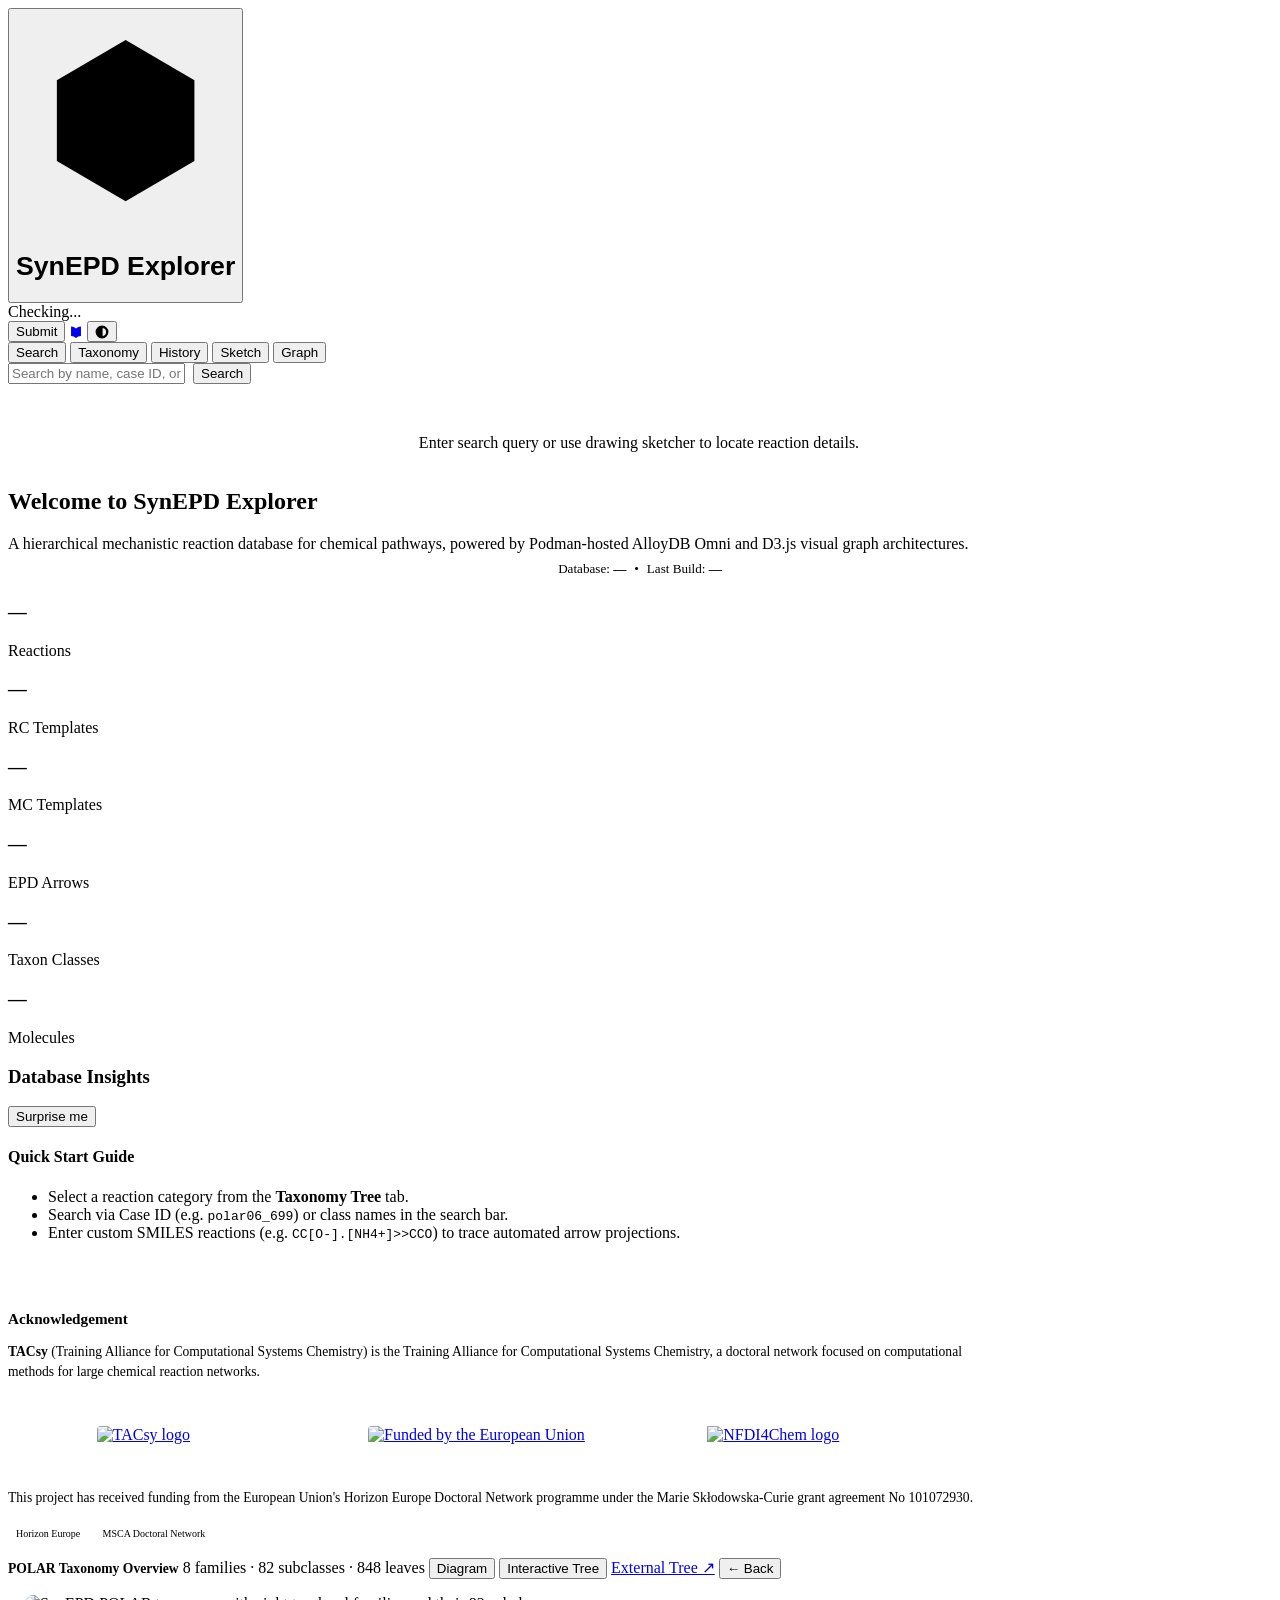
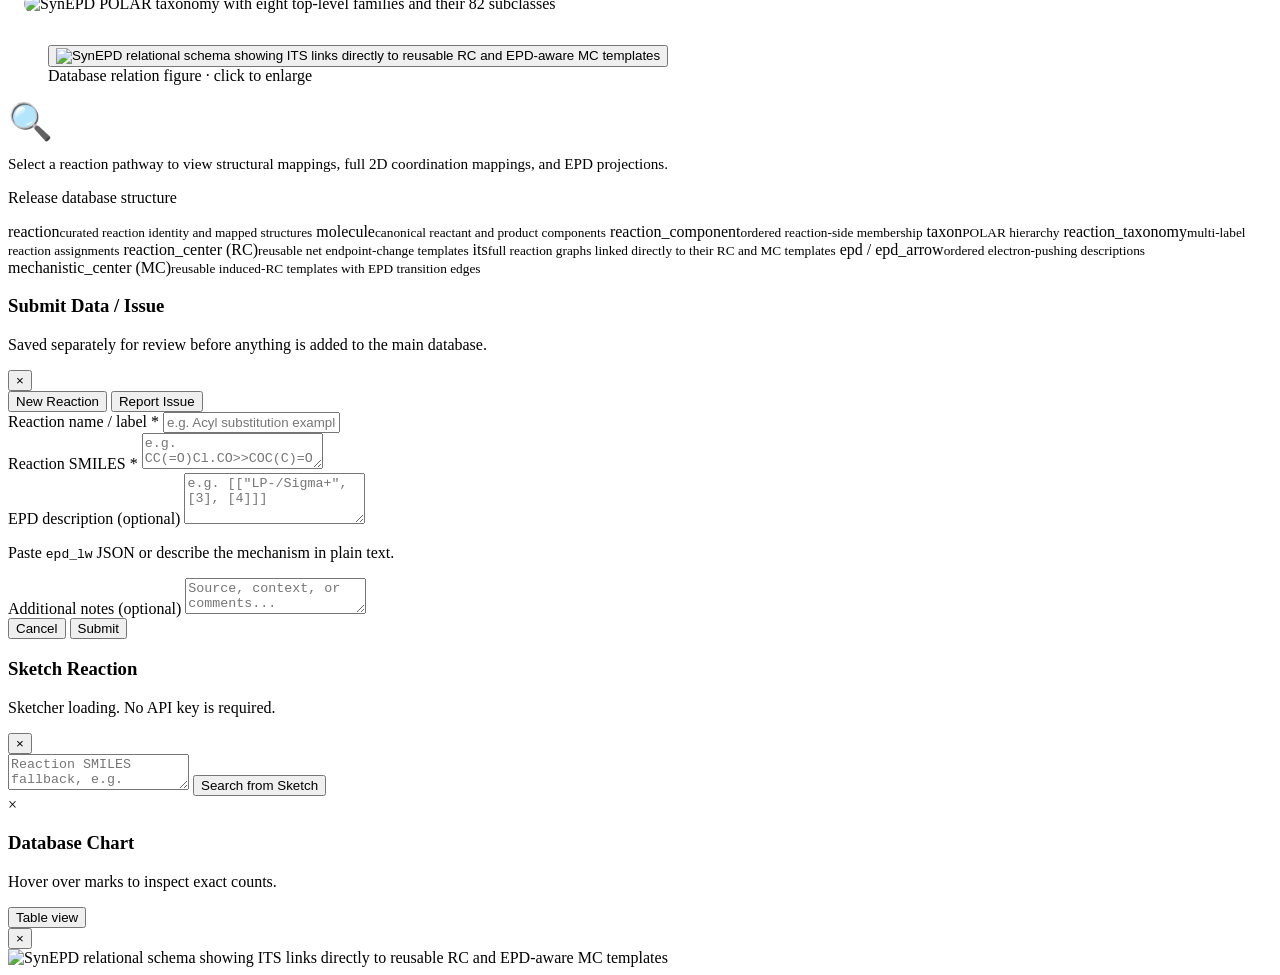
==== commit f8f5d282: "audit" ====
--- a/synepd/web/static/index.html
+++ b/synepd/web/static/index.html
@@ -7,10 +7,19 @@
     <meta property="og:title" content="SynEPD Explorer">
     <meta property="og:description" content="Hierarchical mechanistic reaction database for chemical pathways">
     <title>SynEPD Explorer</title>
+    <script>
+        try {
+            const savedTheme = localStorage.getItem('synepd_theme');
+            const preferLight = window.matchMedia('(prefers-color-scheme: light)').matches;
+            if (savedTheme === 'light' || (!savedTheme && preferLight)) {
+                document.documentElement.classList.add('light-theme');
+            }
+        } catch (_) {}
+    </script>
     <link rel="preconnect" href="https://fonts.googleapis.com">
     <link rel="preconnect" href="https://fonts.gstatic.com" crossorigin>
     <link href="https://fonts.googleapis.com/css2?family=Outfit:wght@300;400;500;600;700&family=JetBrains+Mono:wght@400;500&display=swap" rel="stylesheet">
-    <link rel="stylesheet" href="/static/style.css">
+    <link rel="stylesheet" href="/static/style.css?v=20260813-3">
     <link rel="stylesheet" href="/static/kg.css?v=1.1.0">
     <script src="https://d3js.org/d3.v7.min.js"></script>
 </head>
@@ -39,17 +48,17 @@
     <div class="workspace" role="main">
         <!-- Left Panel: Search & Browsing -->
         <div class="left-panel" role="navigation" aria-label="Reaction browser">
-            <div class="tab-bar" role="tablist">
-                <button class="tab-btn active" onclick="switchTab('search')" role="tab" aria-selected="true" aria-controls="tab-search">Search</button>
-                <button class="tab-btn" onclick="switchTab('taxonomy')" role="tab" aria-selected="false" aria-controls="tab-taxonomy">Taxonomy</button>
-                <button class="tab-btn" onclick="switchTab('history')" role="tab" aria-selected="false" aria-controls="tab-history">History</button>
-                <button class="tab-btn" onclick="switchTab('sketch')" role="tab" aria-selected="false" aria-controls="tab-sketch">Sketch</button>
-                <button class="tab-btn" onclick="switchTab('kg')" role="tab" aria-selected="false" aria-controls="tab-kg">Graph</button>
+            <div class="tab-bar" role="tablist" aria-label="Reaction browser views">
+                <button id="tabbtn-search" data-tab="search" class="tab-btn active" onclick="switchTab('search')" role="tab" aria-selected="true" aria-controls="tab-search" tabindex="0">Search</button>
+                <button id="tabbtn-taxonomy" data-tab="taxonomy" class="tab-btn" onclick="switchTab('taxonomy')" role="tab" aria-selected="false" aria-controls="tab-taxonomy" tabindex="-1">Taxonomy</button>
+                <button id="tabbtn-history" data-tab="history" class="tab-btn" onclick="switchTab('history')" role="tab" aria-selected="false" aria-controls="tab-history" tabindex="-1">History</button>
+                <button id="tabbtn-sketch" data-tab="sketch" class="tab-btn" onclick="switchTab('sketch')" role="tab" aria-selected="false" aria-controls="tab-sketch" tabindex="-1">Sketch</button>
+                <button id="tabbtn-kg" data-tab="kg" class="tab-btn" onclick="switchTab('kg')" role="tab" aria-selected="false" aria-controls="tab-kg" tabindex="-1">Graph</button>
             </div>
             
             <div class="tab-content-container">
                 <!-- Search Tab Pane -->
-                <div id="tab-search" class="tab-pane active" role="tabpanel" aria-labelledby="tab-search">
+                <div id="tab-search" class="tab-pane active" role="tabpanel" aria-labelledby="tabbtn-search">
                     <div style="display: flex; gap: 0.5rem; margin-bottom: 0.5rem;">
                         <input id="search-input" class="search-input" placeholder="Search by name, case ID, or reaction SMILES..." 
                                onkeydown="if(event.key === 'Enter') triggerSearch()" aria-label="Search reaction database">
@@ -64,19 +73,20 @@
                 </div>
 
                 <!-- Taxonomy Tab Pane -->
-                <div id="tab-taxonomy" class="tab-pane" role="tabpanel" aria-labelledby="tab-taxonomy">
+                <div id="tab-taxonomy" class="tab-pane" role="tabpanel" aria-labelledby="tabbtn-taxonomy" hidden>
                     <button id="taxonomy-overview-open-btn" class="search-btn" style="width:100%; margin-bottom:0.5rem; font-size:0.82rem;" onclick="taxonomyOverviewEnterMode()">Taxonomy Overview</button>
                     <button id="tmap-open-btn" class="search-btn" style="width:100%; margin-bottom:0.75rem; font-size:0.82rem;" onclick="tmapEnterMode()">🗺 Chemical Space Map</button>
                     <input id="tax-filter" class="search-input" placeholder="Filter taxonomy..."
                            style="margin-bottom: 0.75rem; font-size: 0.85rem;"
                            oninput="filterTaxonomyTree(this.value)" aria-label="Filter taxonomy tree">
+                    <div id="taxonomy-ontology-release" class="taxonomy-ontology-release" hidden></div>
                     <div id="taxonomy-tree-container">
                         <p style="color: var(--text-secondary); text-align: center;">Loading hierarchy...</p>
                     </div>
                 </div>
 
                 <!-- History Tab Pane -->
-                <div id="tab-history" class="tab-pane" role="tabpanel" aria-labelledby="tab-history">
+                <div id="tab-history" class="tab-pane" role="tabpanel" aria-labelledby="tabbtn-history" hidden>
                     <p style="font-size:0.8rem; color:var(--text-secondary); margin-bottom:0.75rem;">
                         Recently viewed reactions.
                     </p>
@@ -84,14 +94,14 @@
                 </div>
 
                 <!-- Sketch Tab Pane -->
-                <div id="tab-sketch" class="tab-pane" role="tabpanel" aria-labelledby="tab-sketch">
+                <div id="tab-sketch" class="tab-pane" role="tabpanel" aria-labelledby="tabbtn-sketch" hidden>
                     <p style="color: var(--text-secondary); font-size: 0.85rem; margin-bottom: 0.75rem;">Draw a reaction and search for matching EPD projections.</p>
                     <div id="sketch-status" style="font-size:0.78rem; min-height:1.1rem; margin-bottom:0.5rem; color:var(--text-secondary);">Sketcher loading. No API key is required.</div>
                     <button class="search-btn" style="width: 100%;" onclick="openSketchModal()">Open full sketcher</button>
                 </div>
 
                 <!-- Knowledge Graph Tab Pane -->
-                <div id="tab-kg" class="tab-pane" role="tabpanel" aria-labelledby="tab-kg">
+                <div id="tab-kg" class="tab-pane" role="tabpanel" aria-labelledby="tabbtn-kg" hidden>
                     <div style="display:flex; align-items:flex-start; gap:0.45rem; background:color-mix(in srgb, var(--accent-orange) 12%, transparent); border:1px solid var(--accent-orange); border-radius:6px; padding:0.45rem 0.6rem; margin-bottom:0.6rem; font-size:0.75rem; color:var(--accent-orange);">
                         <span style="font-size:0.85rem; line-height:1.2; flex-shrink:0;">⚠</span>
                         <span><strong>Under development</strong> — results and interactions may be incomplete or unstable.</span>
@@ -204,12 +214,20 @@
                             <p>RC Templates</p>
                         </div>
                         <div class="dash-card">
+                            <h3 id="dash-mechanistic-centers-val">—</h3>
+                            <p>MC Templates</p>
+                        </div>
+                        <div class="dash-card">
                             <h3 id="dash-arrows-val">—</h3>
                             <p>EPD Arrows</p>
                         </div>
                         <div class="dash-card">
                             <h3 id="dash-taxons-val">—</h3>
                             <p>Taxon Classes</p>
+                        </div>
+                        <div class="dash-card">
+                            <h3 id="dash-molecules-val">—</h3>
+                            <p>Molecules</p>
                         </div>
                     </div>
 
@@ -221,14 +239,11 @@
                                 Surprise me
                             </button>
                         </div>
-                        <div id="insight-kpi-grid" class="insight-kpi-grid"></div>
                         <div id="db-insights-body" class="home-insights-body">
-                            <div id="arrow-type-chart" class="insight-chart"></div>
+                            <div id="arrow-type-chart" class="insight-chart insight-chart-wide"></div>
                             <div id="arrows-per-reaction-chart" class="insight-chart"></div>
-                            <div id="top-taxa-chart" class="insight-chart"></div>
-                            <div id="summary-ratio-chart" class="insight-chart"></div>
-                            <div id="taxonomy-level-chart" class="insight-chart"></div>
-                            <div id="rc-reuse-chart" class="insight-chart"></div>
+                            <div id="mc-comparison-chart" class="insight-chart"></div>
+                            <div id="rc-reuse-chart" class="insight-chart insight-chart-wide"></div>
                         </div>
                     </div>
 
@@ -242,7 +257,7 @@
                     </div>
 
                     <!-- Acknowledgement section -->
-                    <div class="acknowledgement-section" style="margin-top: 1.5rem; border-top: 1px solid var(--border); padding-top: 1.5rem; width: 100%; max-width: 650px; text-align: left;">
+                    <div class="acknowledgement-section" style="margin-top: 1.5rem; border-top: 1px solid var(--border); padding-top: 1.5rem; width: 100%; max-width: 980px; text-align: left;">
                         <h4 style="margin-bottom: 0.75rem; color: var(--accent-cyan); font-size: 0.95rem; font-weight: 600;">Acknowledgement</h4>
                         
                         <p style="font-size: 0.85rem; color: var(--text-secondary); line-height: 1.5; margin-bottom: 1.25rem;">
@@ -251,10 +266,13 @@
                         
                         <div style="display: flex; flex-wrap: wrap; gap: 1rem; justify-content: space-between; align-items: center; background: var(--bg-secondary); border: 1px solid var(--border); border-radius: 8px; padding: 1rem; margin-bottom: 1.25rem;">
                             <a href="https://tacsy.eu/" target="_blank" style="flex: 1; min-width: 160px; display: flex; justify-content: center;">
-                                <img src="/static/tacsy-logo.jpg" alt="TACsy logo" style="max-width: 160px; height: auto; border-radius: 4px; display: block;" />
+                                <img src="/static/tacsy-logo.jpg" alt="TACsy logo" style="width: 100%; max-width: 160px; height: auto; object-fit: contain; box-sizing: border-box; border-radius: 4px; display: block;" />
                             </a>
                             <a href="https://ec.europa.eu/regional_policy/information-sources/logo-download-center_en" target="_blank" style="flex: 1; min-width: 200px; display: flex; justify-content: center;">
-                                <img src="/static/eu-funded.jpg" alt="Funded by the European Union" style="max-width: 260px; height: auto; border-radius: 4px; display: block;" />
+                                <img src="/static/eu-funded.jpg" alt="Funded by the European Union" style="width: 100%; max-width: 260px; height: auto; object-fit: contain; box-sizing: border-box; border-radius: 4px; display: block;" />
+                            </a>
+                            <a href="https://nfdi4chem.de/" target="_blank" rel="noopener" style="flex: 1; min-width: 220px; display: flex; justify-content: center;">
+                                <img src="/static/nfdi4chem-logo.svg" alt="NFDI4Chem logo" style="width: 100%; max-width: 240px; height: auto; object-fit: contain; box-sizing: border-box; background: #fff; padding: 0.5rem; border-radius: 4px; display: block;" />
                             </a>
                         </div>
                         
@@ -295,13 +313,18 @@
                 
                 <div style="display:flex; align-items:center; gap:0.25rem; font-size:0.75rem; color:var(--text-secondary); margin-left:0.25rem;">
                     <span>Speed:</span>
-                    <select id="play-speed" style="background:var(--bg-tertiary); border:1px solid var(--border); color:var(--text-primary); border-radius:6px; padding:0.15rem 0.3rem; font-size:0.75rem; cursor:pointer;" aria-label="EPD playback speed">
+                    <select id="play-speed" onchange="changePlaybackSpeed()" style="background:var(--bg-tertiary); border:1px solid var(--border); color:var(--text-primary); border-radius:6px; padding:0.15rem 0.3rem; font-size:0.75rem; cursor:pointer;" aria-label="EPD playback speed">
                         <option value="3000">0.5×</option>
-                        <option value="2000" selected>1×</option>
+                        <option value="2000">1×</option>
                         <option value="1000">2×</option>
-                        <option value="500">4×</option>
+                        <option value="500" selected>4×</option>
                     </select>
                 </div>
+
+                <label class="show-all-toggle" title="Automatically play when a reaction opens">
+                    <input type="checkbox" id="autoplay-toggle" onchange="setAutoplayPreference(this.checked)" checked>
+                    <span>Autoplay</span>
+                </label>
 
                 <div style="border-left: 1px solid var(--border); height: 20px; margin: 0 0.5rem;"></div>
                 
@@ -362,7 +385,7 @@
                     <strong style="font-size:0.85rem; color:var(--text-primary);">Chemical Space Map</strong>
                     <span style="font-size:0.68rem; background:color-mix(in srgb, var(--accent-cyan) 14%, transparent); color:var(--accent-cyan); border:1px solid var(--accent-cyan); border-radius:999px; padding:0.1rem 0.5rem; font-weight:600; letter-spacing:0.03em;">TMAP</span>
                     <span style="font-size:0.68rem; background:color-mix(in srgb, var(--accent-orange) 18%, transparent); color:var(--accent-orange); border:1px solid var(--accent-orange); border-radius:999px; padding:0.1rem 0.5rem; font-weight:600; letter-spacing:0.03em;">⚠ Under development</span>
-                    <span style="font-size:0.73rem; color:var(--text-secondary); margin-left:0.25rem;">1 887 reactions · colored by POLAR class</span>
+                    <span style="font-size:0.73rem; color:var(--text-secondary); margin-left:0.25rem;">1,926 reactions · colored by POLAR class</span>
                     <button class="kg-mini-btn" style="margin-left:auto;" onclick="tmapExitMode()">← Back</button>
                 </div>
                 <div id="tmap-loading" style="position:absolute; inset:0; top:42px; display:flex; flex-direction:column; align-items:center; justify-content:center; gap:1.2rem; background:var(--bg-primary); z-index:1;">
@@ -370,7 +393,7 @@
                     <div style="width:260px; height:4px; border-radius:99px; background:var(--bg-tertiary); overflow:hidden;">
                         <div id="tmap-progress-bar" style="height:100%; width:30%; border-radius:99px; background:var(--accent-cyan); animation:tmap-slide 1.4s ease-in-out infinite;"></div>
                     </div>
-                    <span style="font-size:0.75rem; color:var(--text-secondary);">1 887 reactions · POLAR taxonomy colours</span>
+                    <span style="font-size:0.75rem; color:var(--text-secondary);">1,926 reactions · POLAR taxonomy colours</span>
                 </div>
                 <iframe id="tmap-frame" src="about:blank" style="flex:1; border:none; width:100%; height:100%;" onload="tmapOnFrameLoad()" title="TMAP chemical space map"></iframe>
             </div>
@@ -379,7 +402,7 @@
             <div id="taxonomy-overview-viewport" class="taxonomy-overview-viewport" aria-hidden="true">
                 <div class="kg-toolbar">
                     <strong style="font-size:0.85rem; color:var(--text-primary);">POLAR Taxonomy Overview</strong>
-                    <span class="taxonomy-overview-badge">8 families · 84 subclasses · 958 leaves</span>
+                    <span class="taxonomy-overview-badge">8 families · 82 subclasses · 848 leaves</span>
                     <button id="tax-view-btn-diagram" class="kg-mini-btn active taxonomy-toolbar-link-first" onclick="switchTaxonomyView('diagram')">Diagram</button>
                     <button id="tax-view-btn-tree" class="kg-mini-btn" onclick="switchTaxonomyView('tree')">Interactive Tree</button>
                     <a class="kg-mini-btn taxonomy-toolbar-link" href="/static/taxonomy.html" target="_blank" rel="noopener" title="Open interactive tree in a new tab">External Tree ↗</a>
@@ -388,7 +411,7 @@
                 <div class="taxonomy-overview-canvas" id="taxonomy-overview-canvas" style="flex: 1; display: flex; flex-direction: column; overflow: hidden; padding: 0;">
                     <!-- Diagram view -->
                     <div id="taxonomy-view-diagram" class="taxonomy-view-pane" style="flex: 1; overflow: auto; padding: 1rem; background: var(--bg-primary);">
-                        <img src="/static/taxonomy_overview.svg" alt="SynEPD POLAR taxonomy with eight top-level families and their 84 subclasses" style="display: block; width: max(100%, 1180px); max-width: 2360px; height: auto; margin: 0 auto; border: 1px solid var(--border); border-radius: 10px;">
+                        <img src="/static/taxonomy_overview.svg" alt="SynEPD POLAR taxonomy with eight top-level families and their 82 subclasses" style="display: block; width: max(100%, 1180px); max-width: 2360px; height: auto; margin: 0 auto; border: 1px solid var(--border); border-radius: 10px;">
                     </div>
                     <!-- Interactive Tree view -->
                     <div id="taxonomy-view-tree" class="taxonomy-view-pane" style="flex: 1; display: none; overflow: hidden; position: relative; background: var(--bg-primary);">
@@ -400,45 +423,31 @@
 
         <!-- Right Panel: Metadata & Reaction Details -->
         <div class="right-panel" role="complementary" aria-label="Reaction details">
-            <div id="detail-fallback" class="welcome-container" style="padding-top: 12rem; text-align: center; color: var(--text-secondary); height: 100%;">
+            <div id="detail-fallback" class="welcome-container relation-fallback">
+                <figure class="schema-figure">
+                    <button type="button" class="schema-figure-trigger" onclick="openSchemaModal()" aria-haspopup="dialog" aria-label="Enlarge the database relation figure">
+                        <picture>
+                            <source srcset="/static/data_arch.svg?v=20260813-4" type="image/svg+xml">
+                            <img src="/static/data_arch.png?v=20260813-4" alt="SynEPD relational schema showing ITS links directly to reusable RC and EPD-aware MC templates">
+                        </picture>
+                    </button>
+                    <figcaption>Database relation figure · click to enlarge</figcaption>
+                </figure>
                 <span style="font-size: 2.25rem;">🔍</span>
                 <p style="margin-top: 0.75rem; font-size: 0.95rem;">Select a reaction pathway to view structural mappings, full 2D coordination mappings, and EPD projections.</p>
                 
-                <!-- Database schema architectural relational summary table to help TACsy researchers -->
-                <div style="max-width: 320px; margin: 2rem auto 0 auto; text-align: left; background: var(--bg-secondary); border: 1px solid var(--border); border-radius: 8px; padding: 0.75rem 1rem;">
-                    <p style="color: var(--text-primary); font-size: 0.8rem; margin-bottom: 0.5rem; font-weight: 600;">Relational Schema Architecture</p>
-                    <div style="font-family: 'JetBrains Mono', monospace; font-size: 0.7rem; color: var(--text-secondary); line-height: 1.4; margin-bottom: 0.75rem;">
-                        <div style="display: grid; grid-template-columns: 95px 1fr; gap: 0.4rem; padding: 0.25rem 0; border-bottom: 1px solid var(--border);">
-                            <span style="color: var(--accent-purple); font-weight: 600;">reaction</span>
-                            <span>id (PK), case_id, canonical_rsmi, aam_key</span>
-                        </div>
-                        <div style="display: grid; grid-template-columns: 95px 1fr; gap: 0.4rem; padding: 0.25rem 0; border-bottom: 1px solid var(--border);">
-                            <span style="color: var(--accent-purple); font-weight: 600;">molecule</span>
-                            <span>id (PK), canonical_smiles, inchikey</span>
-                        </div>
-                        <div style="display: grid; grid-template-columns: 95px 1fr; gap: 0.4rem; padding: 0.25rem 0; border-bottom: 1px solid var(--border);">
-                            <span style="color: var(--accent-purple); font-weight: 600;">reaction_comp</span>
-                            <span>id (PK), reaction_id, molecule_id, side</span>
-                        </div>
-                        <div style="display: grid; grid-template-columns: 95px 1fr; gap: 0.4rem; padding: 0.25rem 0; border-bottom: 1px solid var(--border);">
-                            <span style="color: var(--accent-purple); font-weight: 600;">taxon</span>
-                            <span>code (PK), parent_code, level, name</span>
-                        </div>
-                        <div style="display: grid; grid-template-columns: 95px 1fr; gap: 0.4rem; padding: 0.25rem 0; border-bottom: 1px solid var(--border);">
-                            <span style="color: var(--accent-purple); font-weight: 600;">its</span>
-                            <span>reaction_id, rc_id, wlhash, graph_data</span>
-                        </div>
-                        <div style="display: grid; grid-template-columns: 95px 1fr; gap: 0.4rem; padding: 0.25rem 0;">
-                            <span style="color: var(--accent-purple); font-weight: 600;">epd_arrow</span>
-                            <span>id, reaction_id, arrow_index, source_atoms</span>
-                        </div>
-                    </div>
-                    
-                    <div style="border-top: 1px solid var(--border); padding-top: 0.75rem;">
-                        <p style="color: var(--text-primary); font-size: 0.8rem; font-weight: 600; margin-bottom: 0.4rem;">Database Schema Diagram</p>
-                        <div class="schema-img-container" onclick="openSchemaModal()" title="Click to view full screen">
-                            <img src="/static/data_arch.png" alt="SynEPD Database Schema Diagram" />
-                        </div>
+                <div class="schema-summary">
+                    <p class="schema-summary-title">Release database structure</p>
+                    <div class="schema-summary-grid">
+                        <span>reaction</span><small>curated reaction identity and mapped structures</small>
+                        <span>molecule</span><small>canonical reactant and product components</small>
+                        <span>reaction_component</span><small>ordered reaction-side membership</small>
+                        <span>taxon</span><small>POLAR hierarchy</small>
+                        <span>reaction_taxonomy</span><small>multi-label reaction assignments</small>
+                        <span>reaction_center (RC)</span><small>reusable net endpoint-change templates</small>
+                        <span>its</span><small>full reaction graphs linked directly to their RC and MC templates</small>
+                        <span>epd / epd_arrow</span><small>ordered electron-pushing descriptions</small>
+                        <span>mechanistic_center (MC)</span><small>reusable induced-RC templates with EPD transition edges</small>
                     </div>
                 </div>
             </div>
@@ -524,30 +533,29 @@
     <div id="chart-tooltip" class="chart-tooltip"></div>
 
     <!-- Script references (FE-16 Modularisation) -->
-    <script src="/static/graph.js"></script>
+    <script src="/static/graph.js?v=20260813-3"></script>
     <script src="/static/kg.js?v=1.1.1"></script>
-    <script src="/static/app.js"></script>
+    <script src="/static/app.js?v=20260813-3"></script>
     <script src="https://cdn.jsdelivr.net/npm/jsme-editor@2024.4.29/jsme.nocache.js" onerror="if (typeof setSketchStatus === 'function') setSketchStatus('Sketcher library could not load from the JSME CDN.', 'error')"></script>
-
-    <!-- Schema Modal Overlay -->
-    <div id="schema-modal" class="modal-overlay" onclick="closeSchemaModal()">
-        <span class="modal-close" onclick="closeSchemaModal()">&times;</span>
-        <div class="modal-content" onclick="event.stopPropagation()" style="width: 90vw; max-width: 1400px; height: 85vh; background: var(--bg-secondary); border: 1px solid var(--border); border-radius: 12px; padding: 1.5rem; display: flex; flex-direction: column; overflow: hidden; box-shadow: 0 20px 50px rgba(0,0,0,0.6);">
-            <h3 style="margin-top: 0; margin-bottom: 1rem; color: var(--accent-cyan); border-bottom: 1px solid var(--border); padding-bottom: 0.75rem; font-size: 1.3rem; font-weight: 600;">📁 Database Architecture Relational Schema</h3>
-            <div style="flex: 1; overflow: auto; display: flex; justify-content: center; align-items: center; padding: 1rem; background: var(--bg-primary); border-radius: 8px; border: 1px solid var(--border);">
-                <img src="/static/data_arch.png" alt="Database Architecture Schema Diagram" style="max-width: 100%; max-height: 100%; object-fit: contain;" />
-            </div>
-        </div>
-    </div>
 
     <div id="chart-modal" class="modal-overlay" onclick="closeChartModal()">
         <span class="modal-close" onclick="closeChartModal()">&times;</span>
         <div class="modal-content chart-modal-content" onclick="event.stopPropagation()" role="dialog" aria-modal="true" aria-labelledby="chart-modal-title">
             <div class="chart-modal-header">
                 <h3 id="chart-modal-title">Database Chart</h3>
-                <p>Hover over marks to inspect exact counts.</p>
+                <div class="chart-modal-actions">
+                    <p>Hover over marks to inspect exact counts.</p>
+                    <button id="chart-modal-table-toggle" class="insight-action" type="button">Table view</button>
+                </div>
             </div>
             <div id="chart-modal-body" class="chart-modal-body"></div>
+        </div>
+    </div>
+
+    <div id="schema-modal" class="modal-overlay schema-modal-overlay" onclick="closeSchemaModal()" aria-hidden="true">
+        <button type="button" class="modal-close schema-modal-close" onclick="closeSchemaModal()" aria-label="Close database relation figure">&times;</button>
+        <div class="modal-content schema-modal-content" onclick="event.stopPropagation()" role="dialog" aria-modal="true" aria-label="Enlarged database relation figure">
+            <img src="/static/data_arch.svg?v=20260813-4" alt="SynEPD relational schema showing ITS links directly to reusable RC and EPD-aware MC templates">
         </div>
     </div>
 </body>
